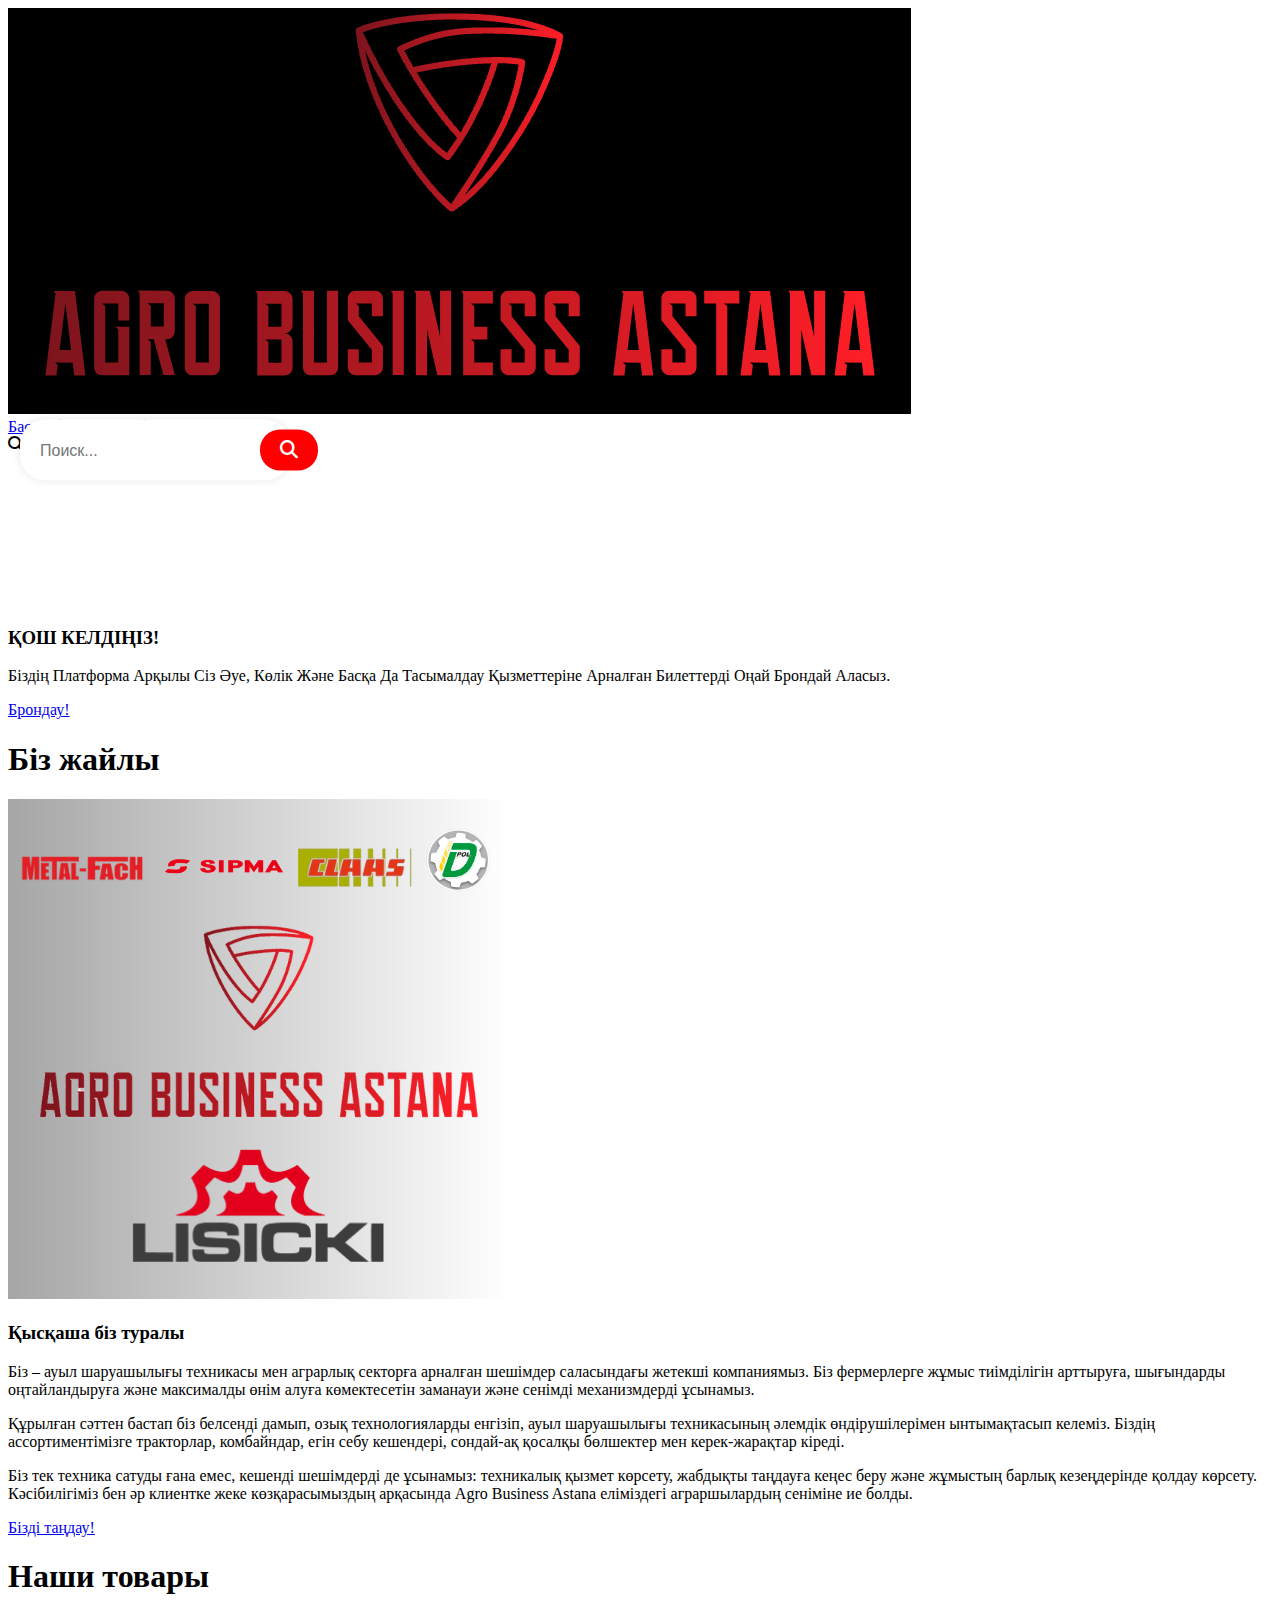
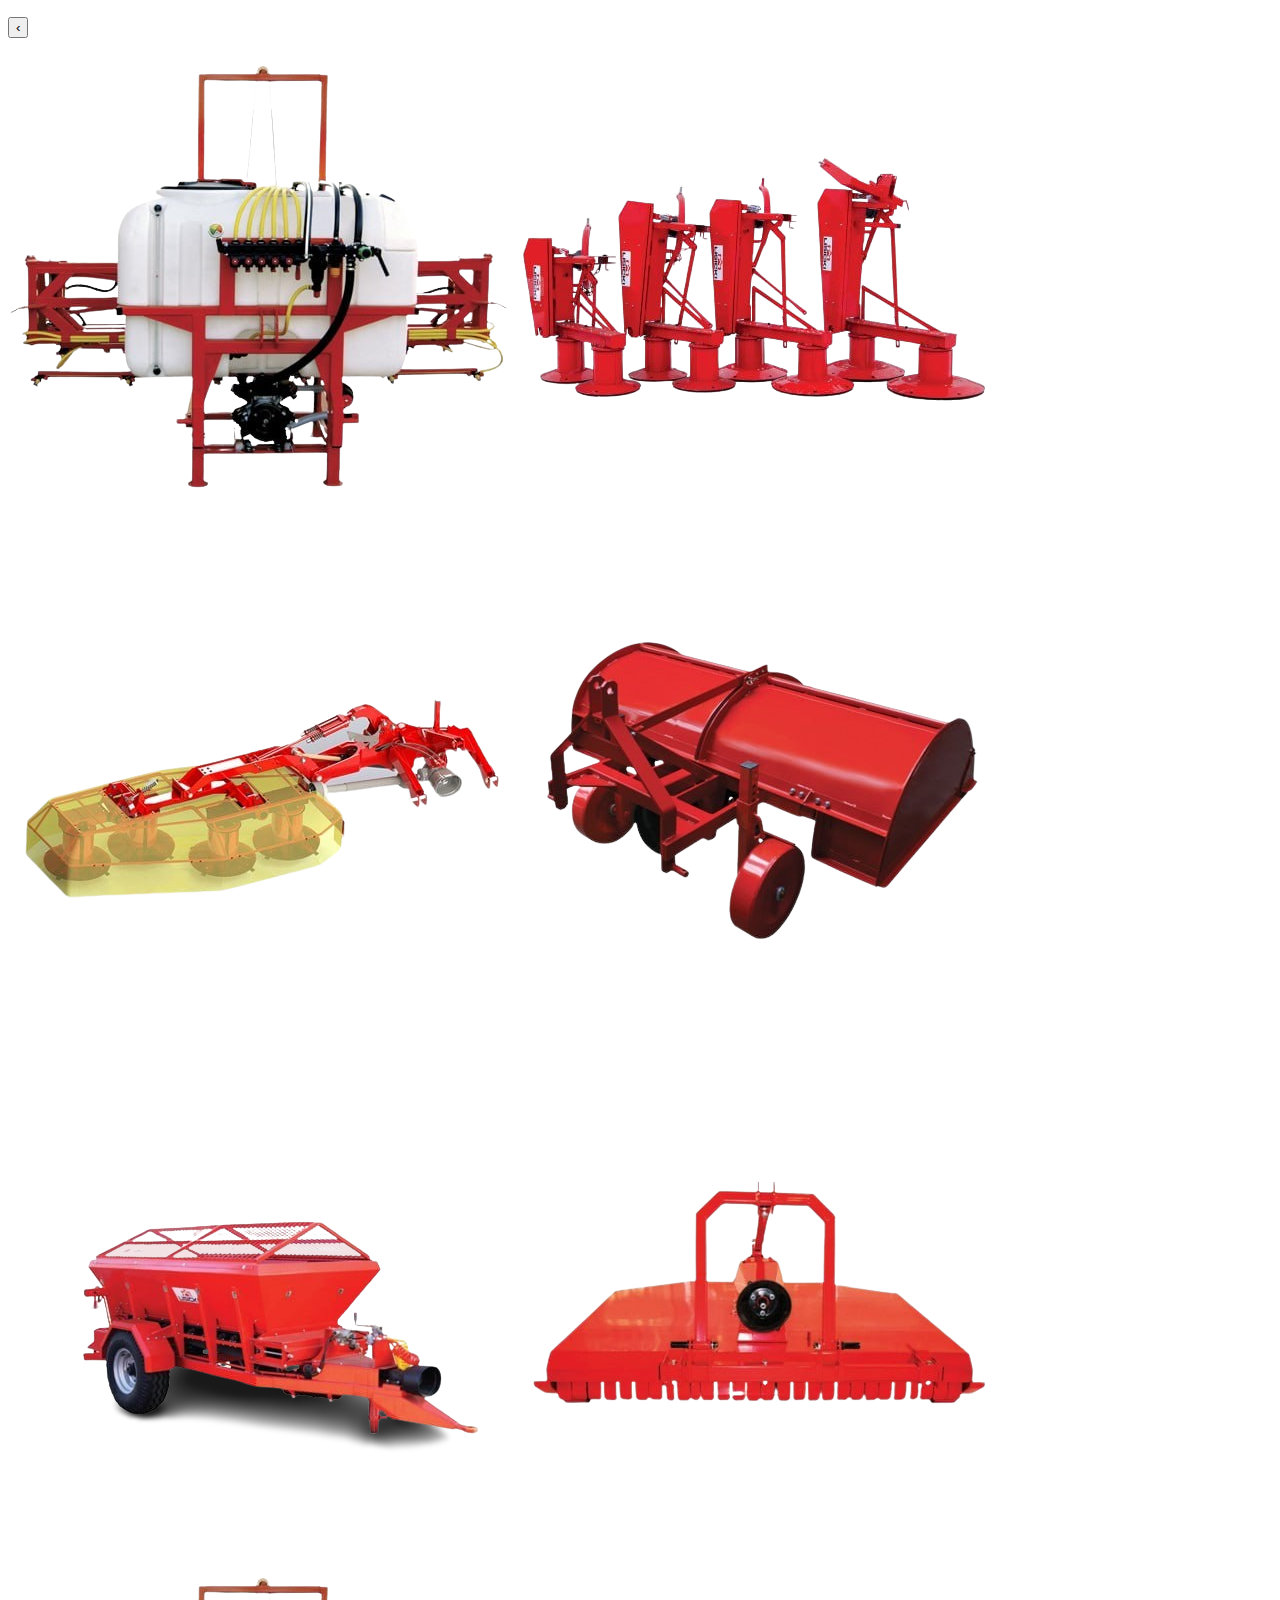
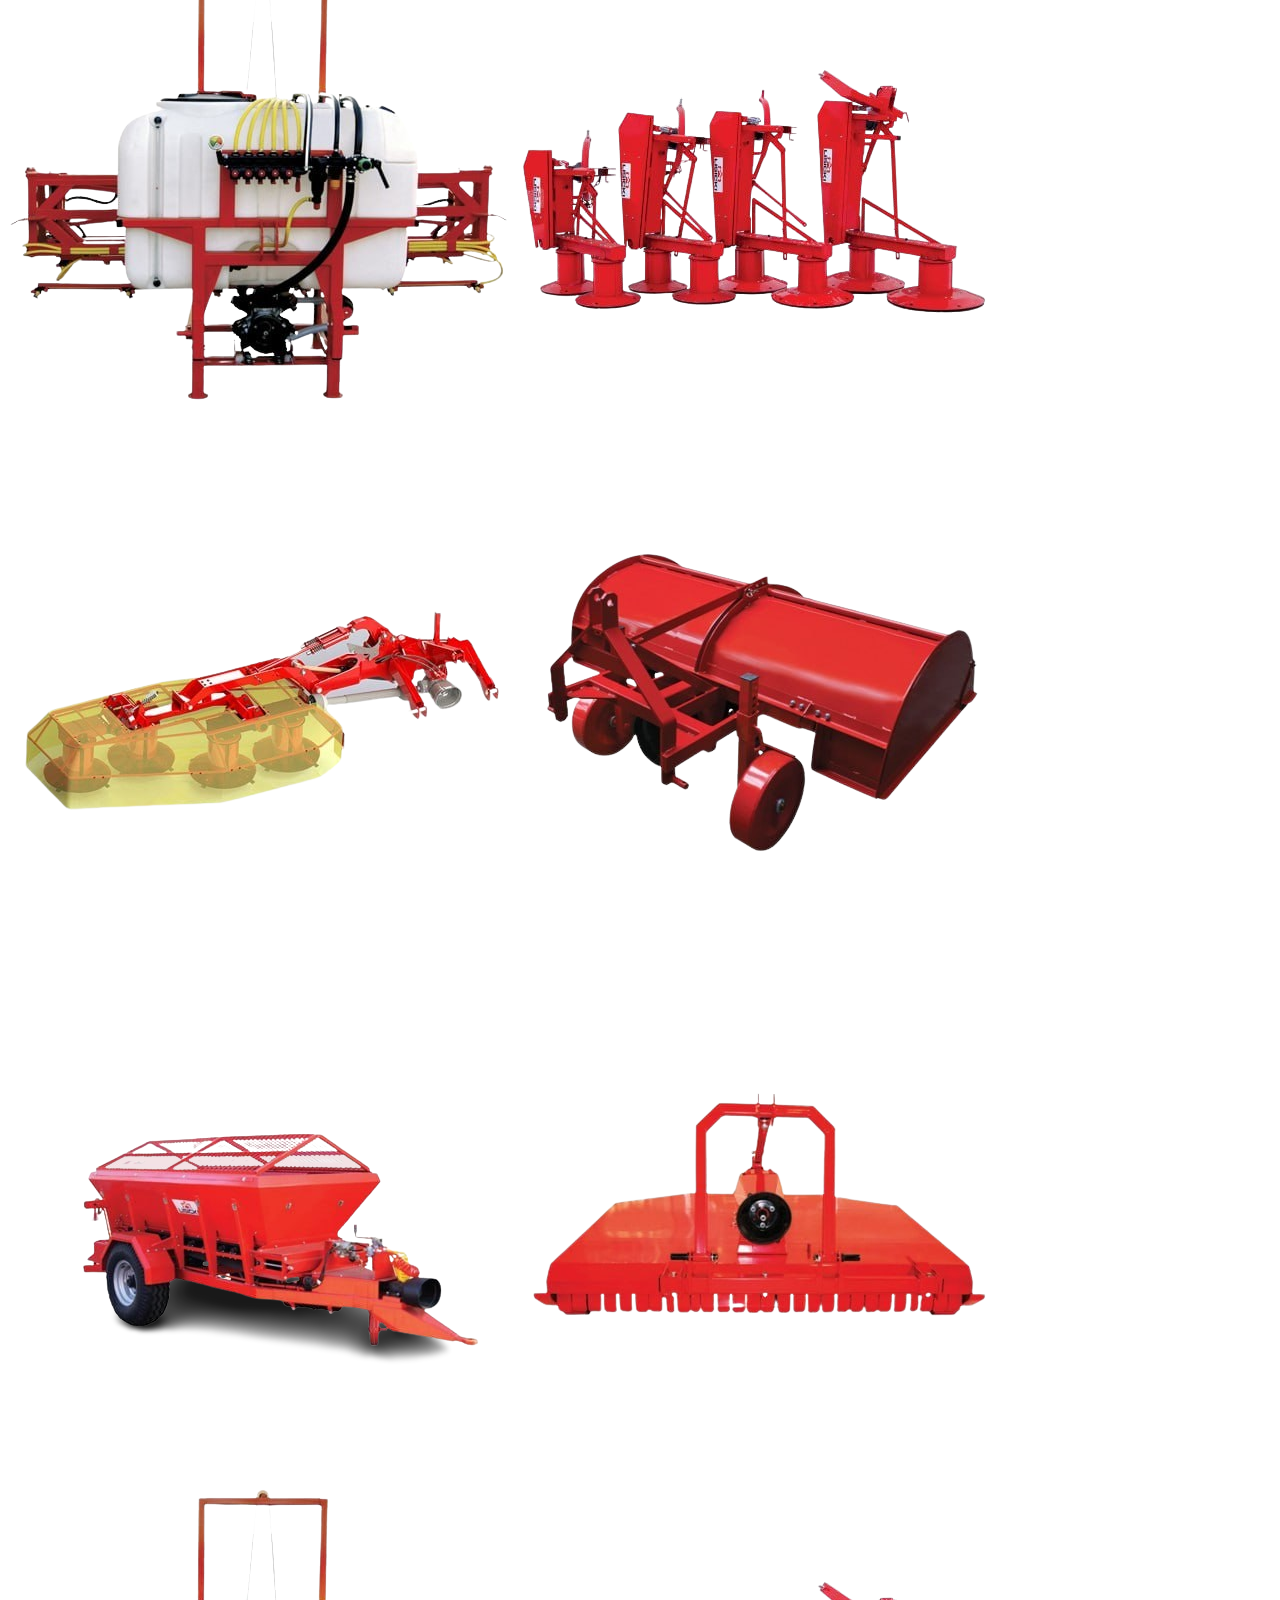
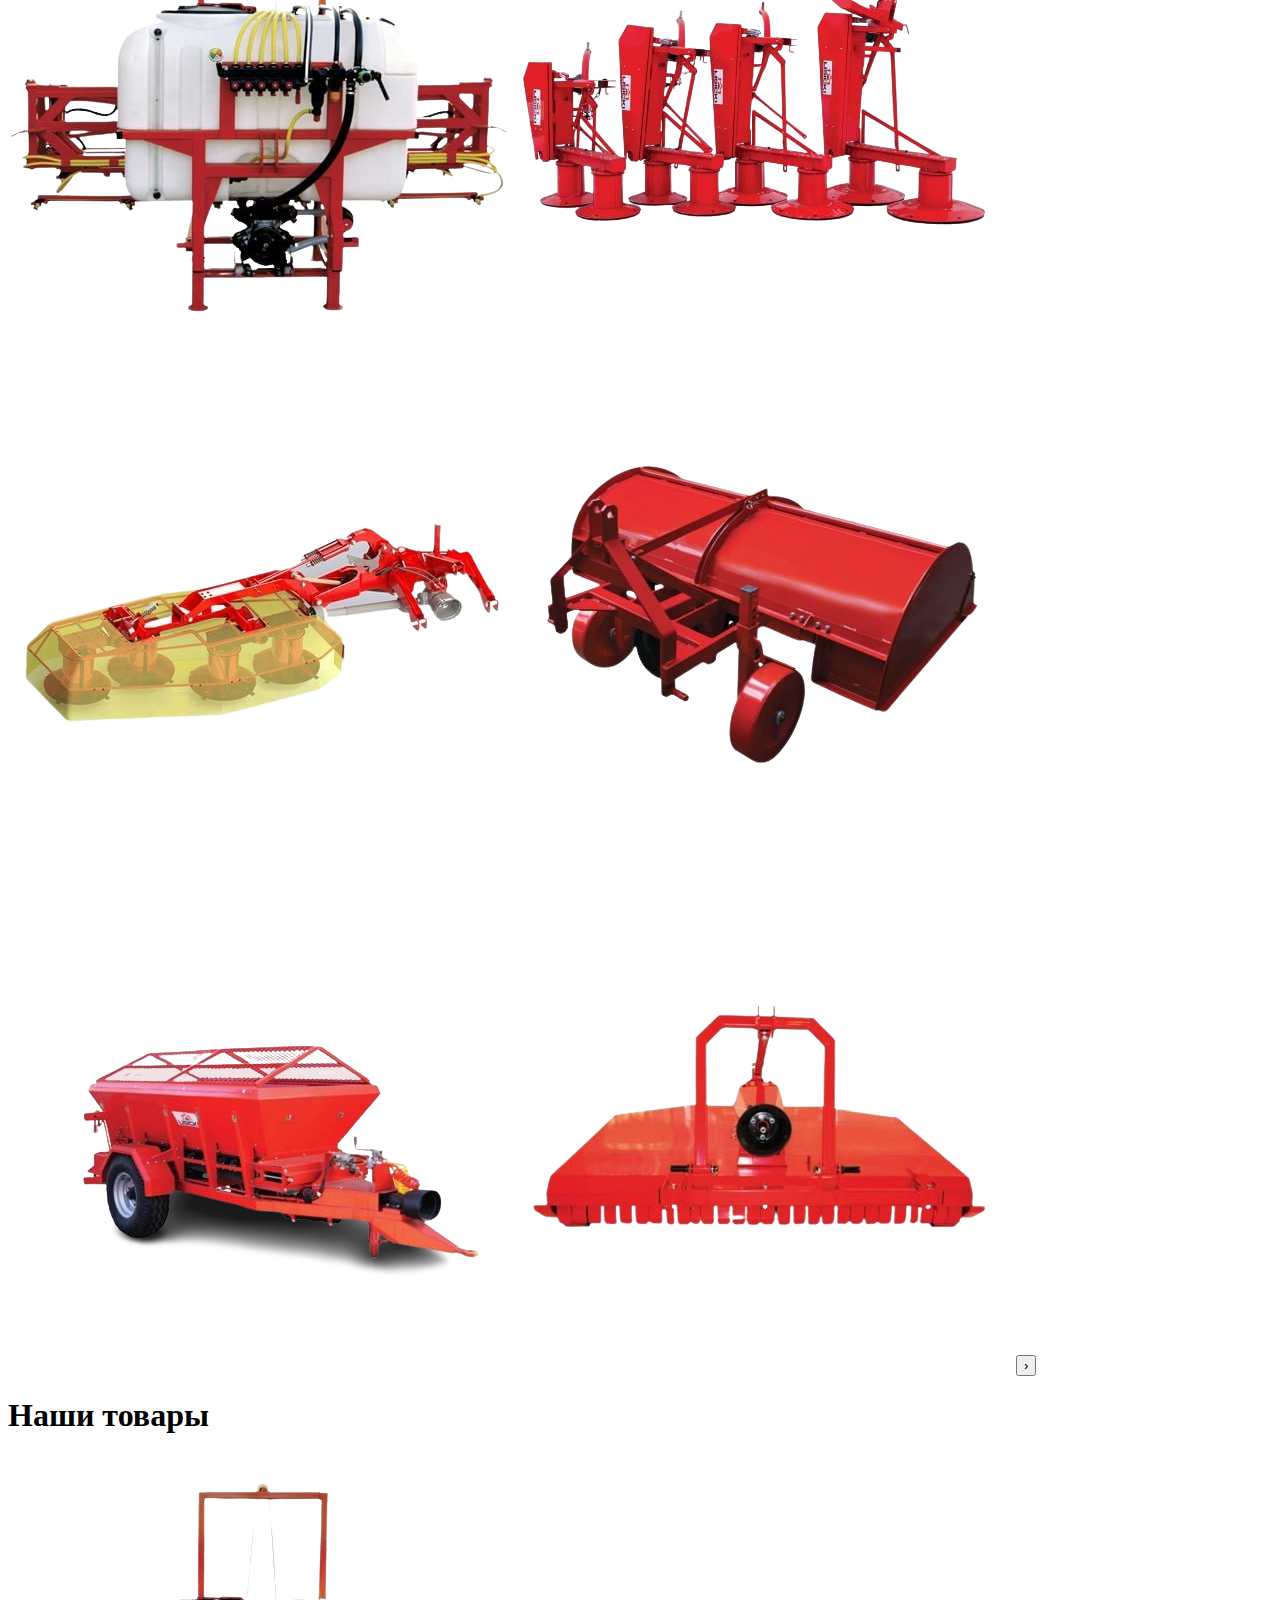
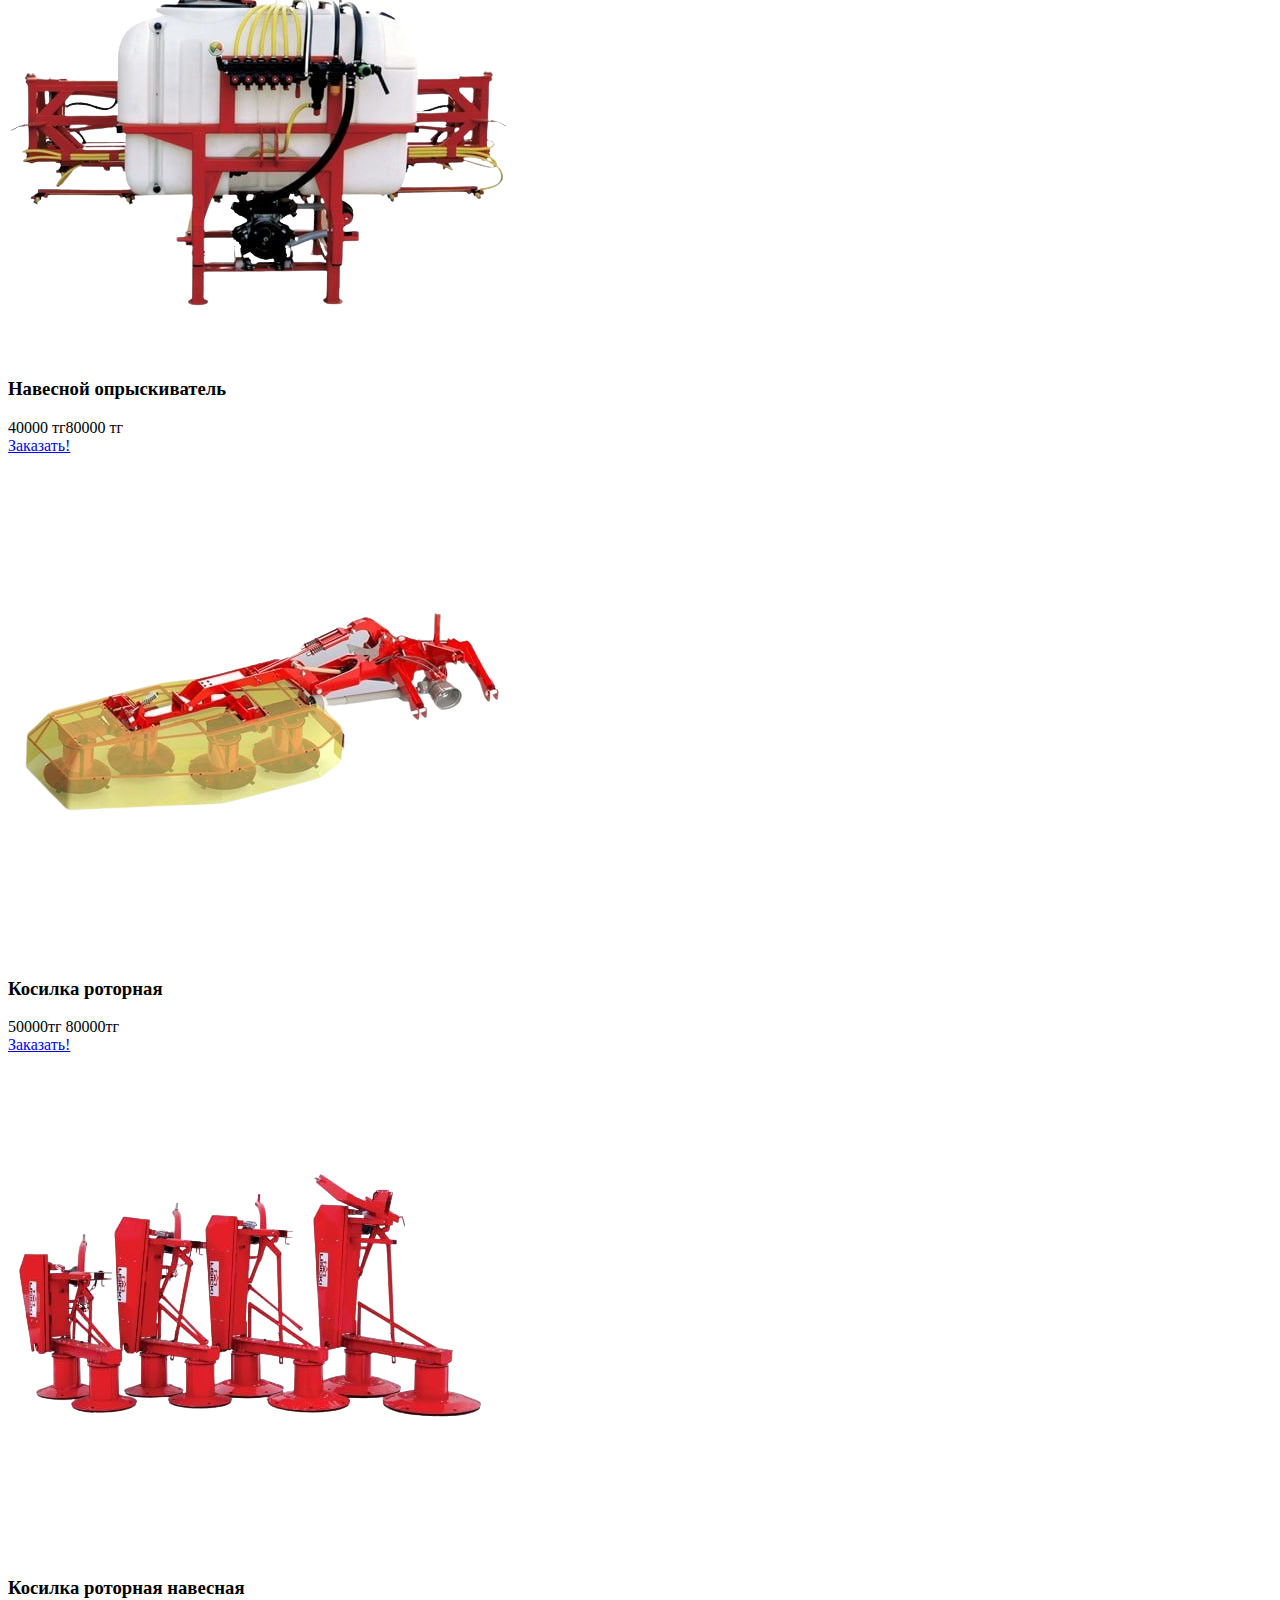
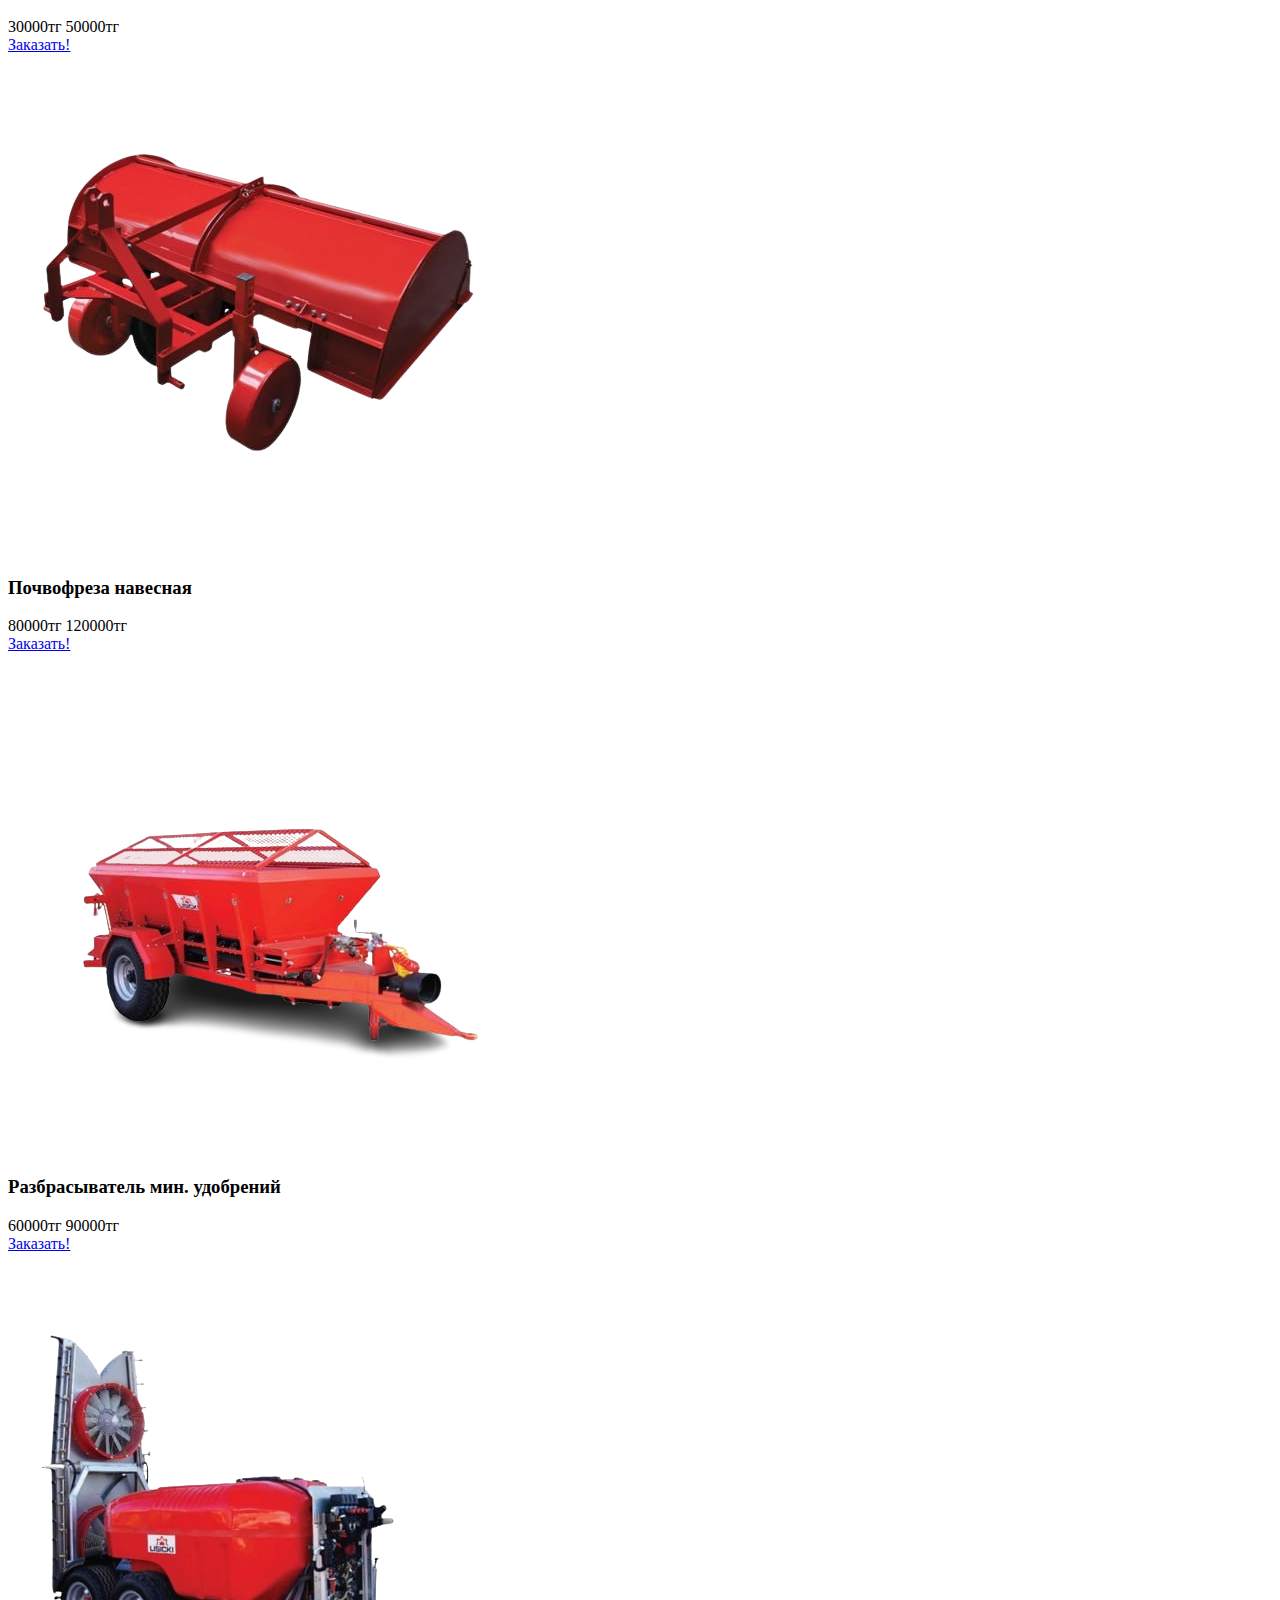
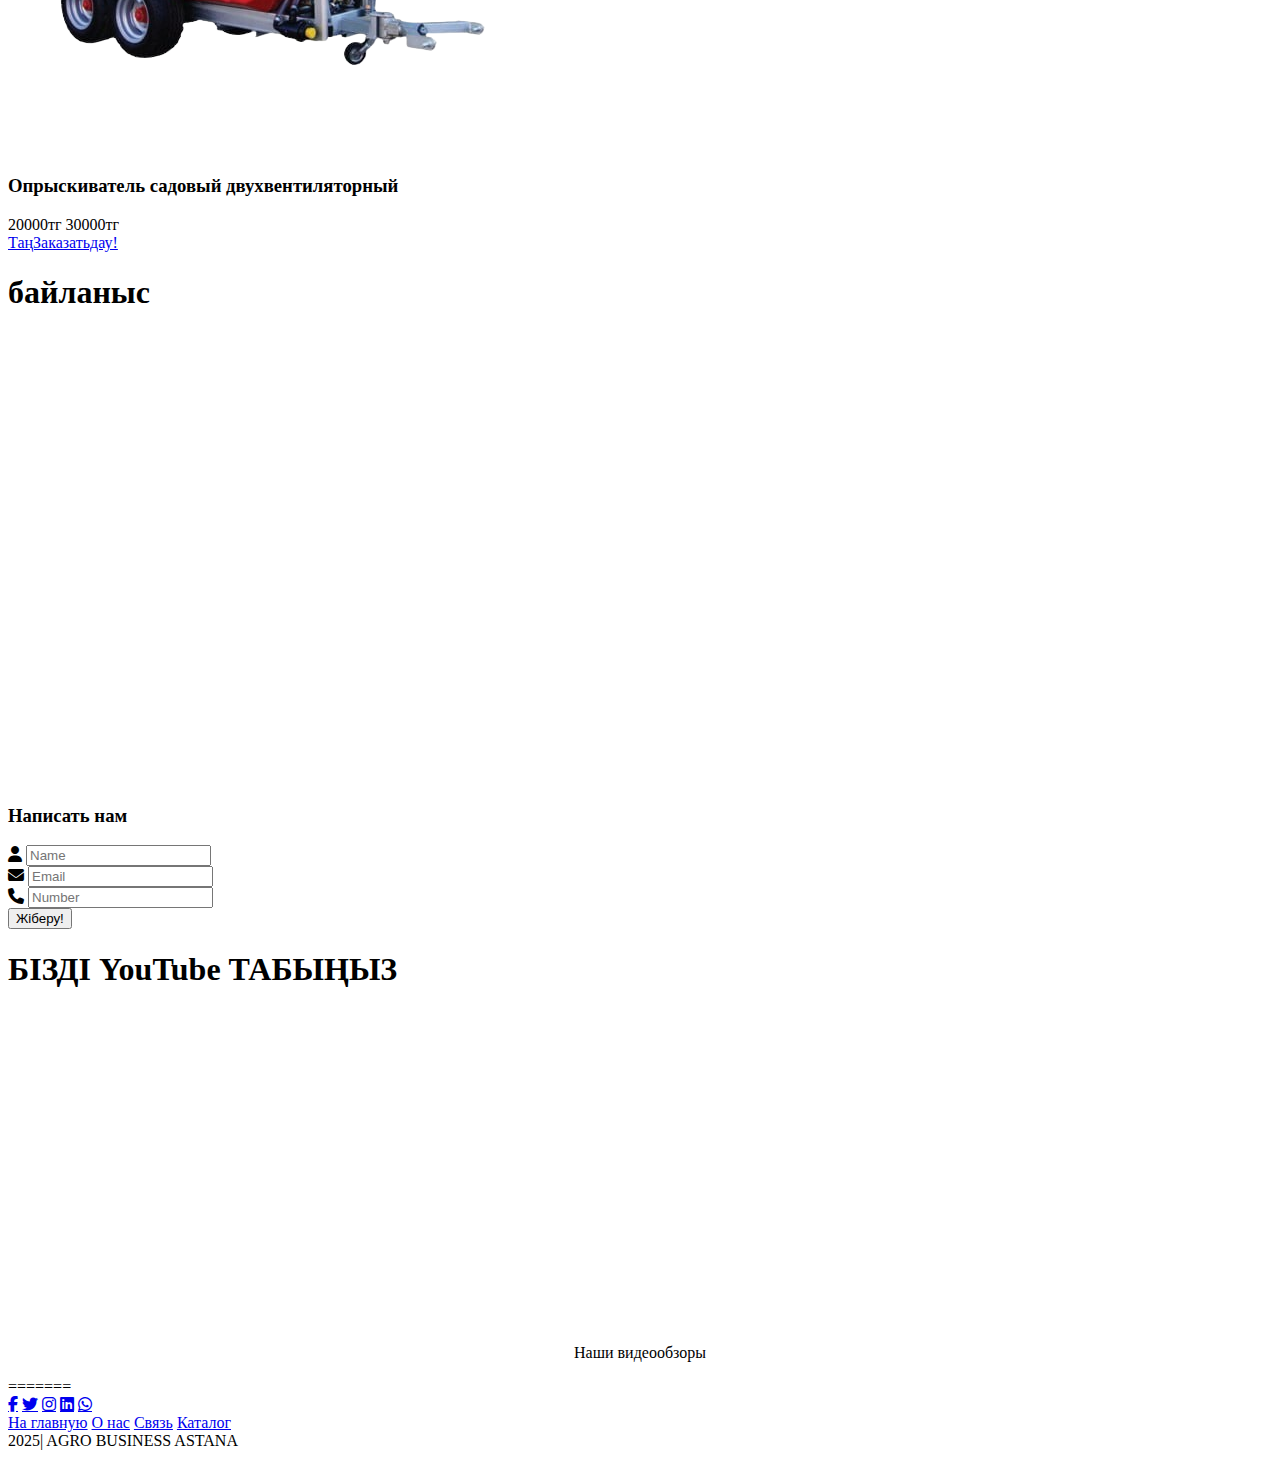
==== idea (1)/templates/index.html @ 7c99cfa1 "красвота" ====
<!DOCTYPE html>
<html lang="en">
<head>
    <meta charset="UTF-8">
    <meta name="viewport" content="width=device-width, initial-scale=1.0">
    <title>Agro Business Astana </title>
    <link rel="stylesheet" href="https://cdnjs.cloudflare.com/ajax/libs/font-awesome/6.4.2/css/all.min.css">
    <link rel="stylesheet" href="style.css">

</head>
<script>
    let navbar=document.querySelector('.navbar');

document.querySelector('#menu-btn').onclick=()=>{
    navbar.classList.toggle('active');
    searchForm.classList.remove('active');
    cartItem.classList.remove('active');
}

let searchForm =document.querySelector('.search-form');

document.querySelector('#search-btn').onclick=()=>{
    searchForm.classList.toggle('active');-
    navbar.classList.remove('active');
    cartItem.classList.remove('active');
}

let cartItem =document.querySelector('.cart-items-container');

document.querySelector('#cart-btn').onclick=()=>{
    cartItem.classList.toggle('active');
    navbar.classList.remove('active');
    searchForm.classList.remove('active');
}


window.onscroll = () =>{
    navbar.classList.remove('active');
    searchForm.classList.remove('active');
    cartItem.classList.remove('active');
}


const prevBtn = document.querySelector('.prev-btn');
const nextBtn = document.querySelector('.next-btn');
const galleryWrapper = document.querySelector('.gallery-wrapper');

// Для кнопки "предыдущий"
prevBtn.addEventListener('click', () => {
    galleryWrapper.scrollBy({
        left: -250,  // Уменьшаем на 250px (ширина одного элемента)
        behavior: 'smooth',
    });
});

// Для кнопки "следующий"
nextBtn.addEventListener('click', () => {
    galleryWrapper.scrollBy({
        left: 250,  // Увеличиваем на 250px (ширина одного элемента)
        behavior: 'smooth',
    });
});
</script>
<body>

<!-- header ashyldy -->
<header class="header">
    <a href="#" class="logo">
    <a href="index.html" class="logo">
        <img src="/idea (1)/templates/Online-Ticketing-System-main/img/LOGOABA.png" alt="Logo">


    </a>

    <nav class="navbar">
        <a href="/">Басты бет</a>
        <a href="catalog.html">Каталог</a>
        <a href="/contact">байланыс</a>
        <a href="/form">Профиль</a>
    </nav>

    <div class="icons">
        <div class="fas fa-search" id="search-btn"></div>
        <div class="fas fa-shopping-cart" id="cart-btn"></div>
        <div class="fas fa-bars" id="menu-btn"></div>
    </div>

    <div class="search-form">
        <input type="text" placeholder="Поиск...">
        <button><i class="fas fa-search"></i></button>
    </div>

</header>

<!-- header zhabyldy -->

<!-- negizgi bet ashyldy -->
<section class="home" id="home">
    <video autoplay muted loop id="bg-video">
        <source src="/idea (1)/templates/Online-Ticketing-System-main/img/fermer1337.mp4" type="video/mp4">
        Сіздің браузеріңіз бейнені қолдамайды.
    </video>
    <div class="content">
        <h3>ҚОШ КЕЛДІҢІЗ!</h3>
        <p>
            Біздің Платформа Арқылы Сіз Әуе, Көлік Және Басқа Да Тасымалдау Қызметтеріне Арналған Билеттерді Оңай Брондай Аласыз.
        </p>
        <a href="catalog.html" class="btn">Брондау!</a>
    </div>
</section>


<!-- negizgi bet zhabyldy-->
<!-- about ashyldy -->
<section class="about" id="about">
    <h1 class="heading"> <span>Біз </span> жайлы</h1>
    <div class="row">
        <div class="image">
            <img src="/idea (1)/templates/Online-Ticketing-System-main/img/pronas.png" alt="Біз жайлы" class="circle">
        </div>

        <div class="content">
            <h3>Қысқаша біз туралы</h3>
            <p>
                Біз – ауыл шаруашылығы техникасы мен аграрлық секторға арналған шешімдер саласындағы жетекші компаниямыз.
                Біз фермерлерге жұмыс тиімділігін арттыруға, шығындарды оңтайландыруға және максималды өнім алуға көмектесетін
                заманауи және сенімді механизмдерді ұсынамыз.
            </p>
            <p>
                Құрылған сәттен бастап біз белсенді дамып, озық технологияларды енгізіп, ауыл шаруашылығы техникасының әлемдік өндірушілерімен 
                ынтымақтасып келеміз. Біздің ассортиментімізге тракторлар, комбайндар, егін себу кешендері, сондай-ақ 
                қосалқы бөлшектер мен керек-жарақтар кіреді.
            </p>
            <p>
                Біз тек техника сатуды ғана емес, кешенді шешімдерді де ұсынамыз: техникалық қызмет көрсету, жабдықты таңдауға 
                кеңес беру және жұмыстың барлық кезеңдерінде қолдау көрсету. Кәсібилігіміз бен әр клиентке жеке көзқарасымыздың арқасында 
                Agro Business Astana еліміздегі аграршылардың сеніміне ие болды.
            </p>
            <a href="/buytick" class="btn">Бізді таңдау!</a>
        </div>
    </div>
</section>

<!-- about zhabyldy -->

<!-- menu ashyldy -->
<section class="gallery" id="gallery">
    <h1 class="heading"> Наши <span> товары</span></h1>

    <div class="gallery-container">
        <button class="prev-btn">‹</button> <!-- Кнопка влево -->

        <div class="gallery-wrapper">
            <a href="page1.html"><img src="/idea (1)/templates/Online-Ticketing-System-main/img/опрыскиватель-removebg-preview.png" alt="Товар 1"></a>
            <a href="page2.html"><img src="/idea (1)/templates/Online-Ticketing-System-main/img/Косилка-роторная-навесная-removebg-preview.png" alt="Товар 2"></a>
            <a href="page3.html"><img src="/idea (1)/templates/Online-Ticketing-System-main/img/КосилкароторнаяZ-178-HYD-4-removebg-preview.png" alt="Товар 3"></a>
            <a href="page4.html"><img src="/idea (1)/templates/Online-Ticketing-System-main/img/Почвофреза-навесная-removebg-preview.png" alt="Товар 4"></a>
            <a href="page5.html"><img src="/idea (1)/templates/Online-Ticketing-System-main/img/Разбрасыватель-мин-удобрений-removebg-preview.png" alt="Товар 5"></a>
            <a href="page6.html"><img src="/idea (1)/templates/Online-Ticketing-System-main/img/Садовая-косилка-removebg-preview.png" alt="Товар 6"></a>
            <a href="page1.html"><img src="/idea (1)/templates/Online-Ticketing-System-main/img/опрыскиватель-removebg-preview.png" alt="Товар 1"></a>
            <a href="page2.html"><img src="/idea (1)/templates/Online-Ticketing-System-main/img/Косилка-роторная-навесная-removebg-preview.png" alt="Товар 2"></a>
            <a href="page3.html"><img src="/idea (1)/templates/Online-Ticketing-System-main/img/КосилкароторнаяZ-178-HYD-4-removebg-preview.png" alt="Товар 3"></a>
            <a href="page4.html"><img src="/idea (1)/templates/Online-Ticketing-System-main/img/Почвофреза-навесная-removebg-preview.png" alt="Товар 4"></a>
            <a href="page5.html"><img src="/idea (1)/templates/Online-Ticketing-System-main/img/Разбрасыватель-мин-удобрений-removebg-preview.png" alt="Товар 5"></a>
            <a href="page6.html"><img src="/idea (1)/templates/Online-Ticketing-System-main/img/Садовая-косилка-removebg-preview.png" alt="Товар 6"></a>
            <a href="page1.html"><img src="/idea (1)/templates/Online-Ticketing-System-main/img/опрыскиватель-removebg-preview.png" alt="Товар 1"></a>
            <a href="page2.html"><img src="/idea (1)/templates/Online-Ticketing-System-main/img/Косилка-роторная-навесная-removebg-preview.png" alt="Товар 2"></a>
            <a href="page3.html"><img src="/idea (1)/templates/Online-Ticketing-System-main/img/КосилкароторнаяZ-178-HYD-4-removebg-preview.png" alt="Товар 3"></a>
            <a href="page4.html"><img src="/idea (1)/templates/Online-Ticketing-System-main/img/Почвофреза-навесная-removebg-preview.png" alt="Товар 4"></a>
            <a href="page5.html"><img src="/idea (1)/templates/Online-Ticketing-System-main/img/Разбрасыватель-мин-удобрений-removebg-preview.png" alt="Товар 5"></a>
            <a href="page6.html"><img src="/idea (1)/templates/Online-Ticketing-System-main/img/Садовая-косилка-removebg-preview.png" alt="Товар 6"></a>


        <button class="next-btn">›</button> <!-- Кнопка вправо -->
    </div>
</section>

<!-- menu zhabyldy -->

<!-- products ashyldy -->
 <section class="products" id="products">


    </div>

 </section>
<!-- products zhabyldy -->

<!-- review ashyldy -->
<section class="menu" id="menu">
    <h1 class="heading">Наши <span> товары </span></h1>

    <div class="box-container">

        <div class="box">
            <img src="/idea (1)/templates/Online-Ticketing-System-main/img/опрыскиватель-removebg-preview.png" alt="">
            <h3>Навесной опрыскиватель</h3>
            <div class="price">40000 тг<span>80000 тг</span></div>
            <a href="#" class="btn">Заказать!</a>
        </div>

        <div class="box">
            <img src="/idea (1)/templates/Online-Ticketing-System-main/img/КосилкароторнаяZ-178-HYD-4-removebg-preview.png" alt="">
            <h3>Косилка роторная</h3>
            <div class="price">50000тг <span> 80000тг</span></div>
            <a href="#" class="btn">Заказать!</a>
        </div>

        <div class="box">
            <img src="/idea (1)/templates/Online-Ticketing-System-main/img/Косилка-роторная-навесная-removebg-preview.png" alt="">
            <h3>Косилка роторная навесная</h3>
            <div class="price">30000тг <span> 50000тг</span></div>
            <a href="#" class="btn">Заказать!</a>
        </div>

        <div class="box">
            <img src="/idea (1)/templates/Online-Ticketing-System-main/img/Почвофреза-навесная-removebg-preview.png" alt="">
            <h3>Почвофреза навесная</h3>
            <div class="price">80000тг <span> 120000тг</span></div>
            <a href="#" class="btn">Заказать!</a>
        </div>

        <div class="box">
            <img src="/idea (1)/templates/Online-Ticketing-System-main/img/Разбрасыватель-мин-удобрений-removebg-preview.png" alt="">
            <h3>Разбрасыватель мин. удобрений</h3>
            <div class="price">60000тг<span> 90000тг</span></div>
            <a href="#" class="btn">Заказать!</a>
        </div>

        <div class="box">
            <img src="/idea (1)/templates/Online-Ticketing-System-main/img/Опрыскиватель-садовый-двухвентиляторный-removebg-preview.png" alt="">
            <h3>Опрыскиватель садовый двухвентиляторный</h3>
            <div class="price">20000тг <span> 30000тг</span></div>
            <a href="#" class="btn">ТаңЗаказатьдау!</a>
        </div>

    </div>
</section> 




<!-- review zhabyldy -->

<!-- contact ashyldy -->
<section class="contact" id="contact">

    <h1 class="heading"><span>байла</span>ныс </h1>
    
    <div class="row">

        <iframe src="https://www.google.com/maps/embed?pb=!1m18!1m12!1m3!1d80029.2356436822!2d71.20480729726557!3d51.18381510000001!2m3!1f0!2f0!3f0!3m2!1i1024!2i768!4f13.1!3m3!1m2!1s0x4245871991164b69%3A0xe4b2dd43a473b958!2sAkjol-%20inc!5e0!3m2!1sru!2skz!4v1703427411171!5m2!1sru!2skz" width="600" height="450" style="border:0;" allowfullscreen="" loading="lazy" referrerpolicy="no-referrer-when-downgrade"></iframe>

        <form action="">
            <h3>Написать нам</h3>
            <div class="inputBox">
                <span class="fas fa-user"></span>
                <input type="text" placeholder="Name">
            </div>

            <div class="inputBox">
                <span class="fas fa-envelope"></span>
                <input type="email" placeholder="Email">
            </div>

            <div class="inputBox">
                <span class="fas fa-phone"></span>
                <input type="number" placeholder="Number">
            </div>
            <input type="submit" value="Жіберу!" class="btn">
        </form>
    </div>

</section>
<!-- contact zhabyldy -->


<!-- blog ashyldy -->
<section class="youtube-video" id="youtube-video">
    <h1 class="heading">БІЗДІ <span> YouTube</span> ТАБЫҢЫЗ</h1>
    
    <div class="video-container">
        <!-- Видео 1 -->
        <div class="video-box">
            <iframe width="560" height="315" src="https://www.youtube.com/embed/zrf48U_ZELM?si=10gxgidWa2WuaomV" 
                title="YouTube video player" frameborder="0" allowfullscreen>
            </iframe>
            <p class="video-description"></p>
        </div>

        <!-- Видео 2 -->
        <div class="video-box">
            <iframe width="560" height="315" src="https://www.youtube.com/embed/uDg2L1anGNQ?si=uVF4tzIqeB5KE91-" 
                title="YouTube video player" frameborder="0" allowfullscreen>
            </iframe>
            <p class="video-description">Наши видеообзоры</p>
        </div>

        <!-- Видео 3 -->
        <div class="video-box">
            <iframe width="560" height="315" src="https://www.youtube.com/embed/2CXaO5FbV0o?si=gzzVy3Y7hlCUXuDw" 
                title="YouTube video player" frameborder="0" allowfullscreen>
            </iframe>
            <p class="video-description"></p>
        </div>
    </div>
</section>

=======


<style>

        /* Стили для поисковой строки */
    .search-form {
        position:absolute;
            left: 20px;
            top: 50%;
            transform: translateY(-50%);
            background-color: white;
            padding: 10px;
            border-radius: 25px;
            box-shadow: 0px 0px 10px rgba(0, 0, 0, 0.1);
            display: flex;
            align-items: center;
            justify-content: space-between;
            width: 250px;
    }

    .search-form input {
        border: none;
        outline: none;
        font-size: 16px;
        padding: 10px;
        width: 200px;
        border-radius: 20px;
        margin-right: 10px;
    }

    .search-form button {
        background-color: red;
        border: none;
        color: white;
        font-size: 18px;
        border-radius: 20px;
        padding: 10px 20px;
        cursor: pointer;
    }

    .search-form button:hover {
        background-color:red;
    }

    /* Показывать форму поиска при активации */
    .search-form.active {
        display: flex;
    }


    .video-container {
        display: flex;
        flex-wrap: wrap;
        justify-content: center;
        gap: 20px;
    }

    .video-box {
        width: 30%; /* Делаем 3 видео в ряд */
        min-width: 300px; /* Минимальный размер */
        text-align: center;
    }

    .video-wrapper {
        position: relative;
        width: 100%;
        padding-bottom: 56.25%; /* Соотношение 16:9 */
        height: 0;
    }

    .video-wrapper iframe {
        position: absolute;
        width: 100%;
        height: 100%;
        top: 0;
        left: 0;
    }

    /* Адаптация для мобильных */
    @media (max-width: 768px) {
        .video-box {
            width: 100%; /* На мобильных 1 видео в ряд */
        }
    }


    

</style>



<!-- blog zhabyldy -->

<!-- footer ashyldy  -->
<section class="footer">
    <div class="share">
        <a href="#" class="fab fa-facebook-f"></a>
        <a href="#" class="fab fa-twitter"></a>
        <a href="#" class="fab fa-instagram"></a>
        <a href="#" class="fab fa-linkedin"></a>
        <a href="#" class="fab fa-whatsapp"></a>
    </div>
    <div class="links">
        <a href="/home">На главную</a>
        <a href="/buytick">О нас</a>
        <a href="/contact">Связь</a>
        <a href="/form">Каталог</a>
    </div>

    <div class="credit">2025| AGRO BUSINESS ASTANA </div>

</section>
<!-- footer zhabyldy  -->

<script src="script.js"></script>

</body>
</html>
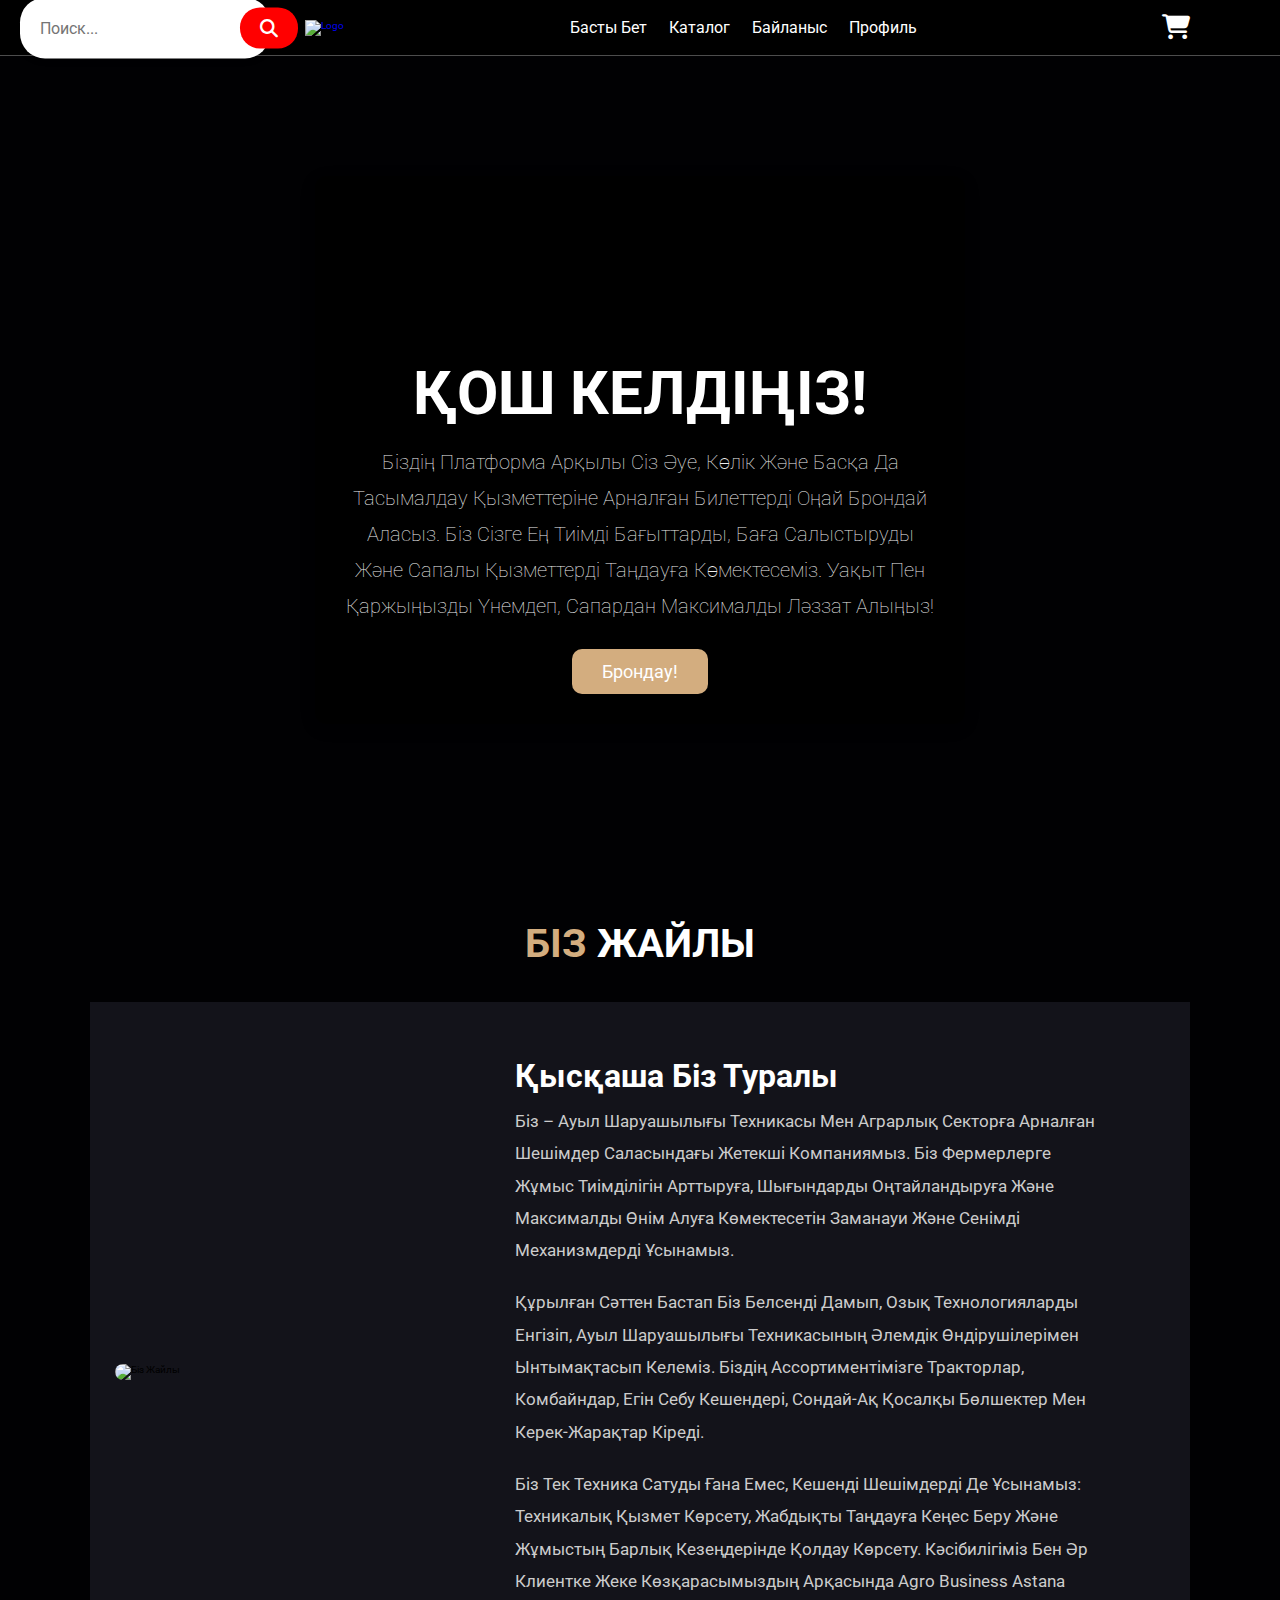
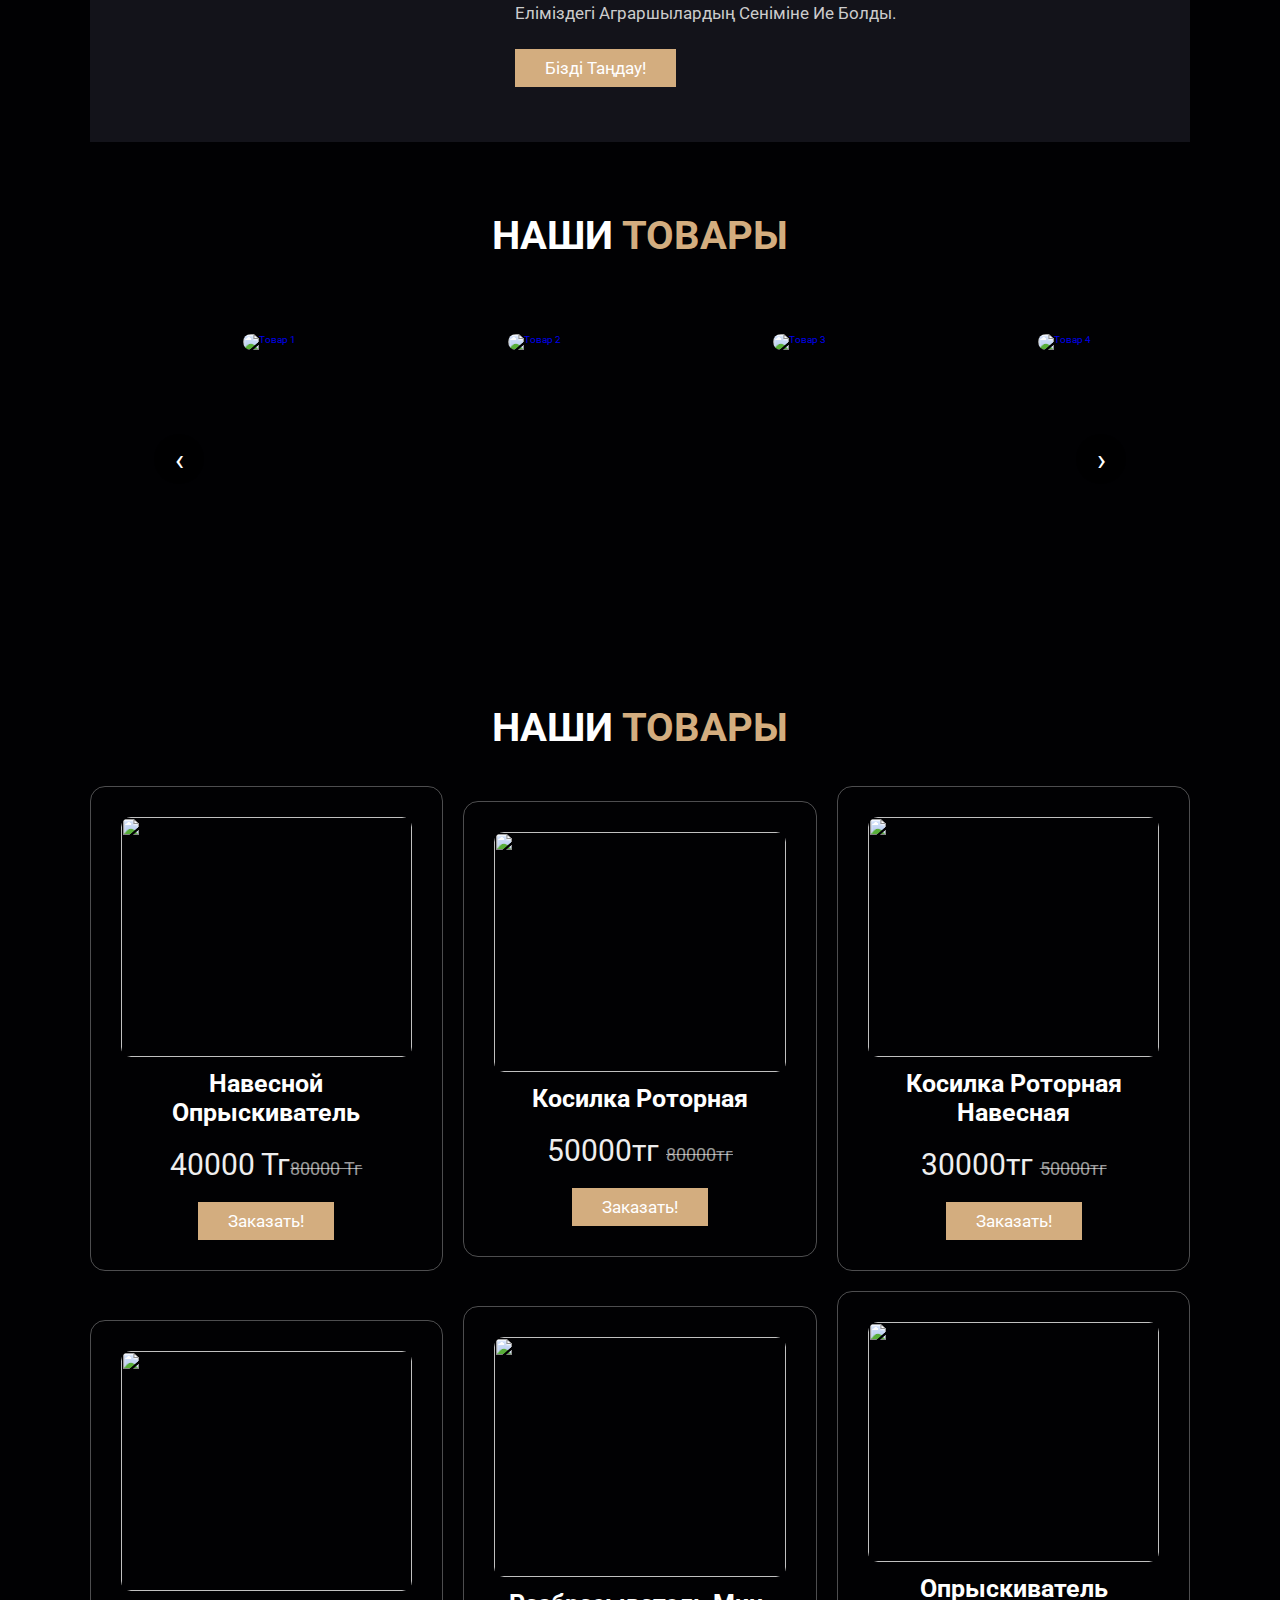
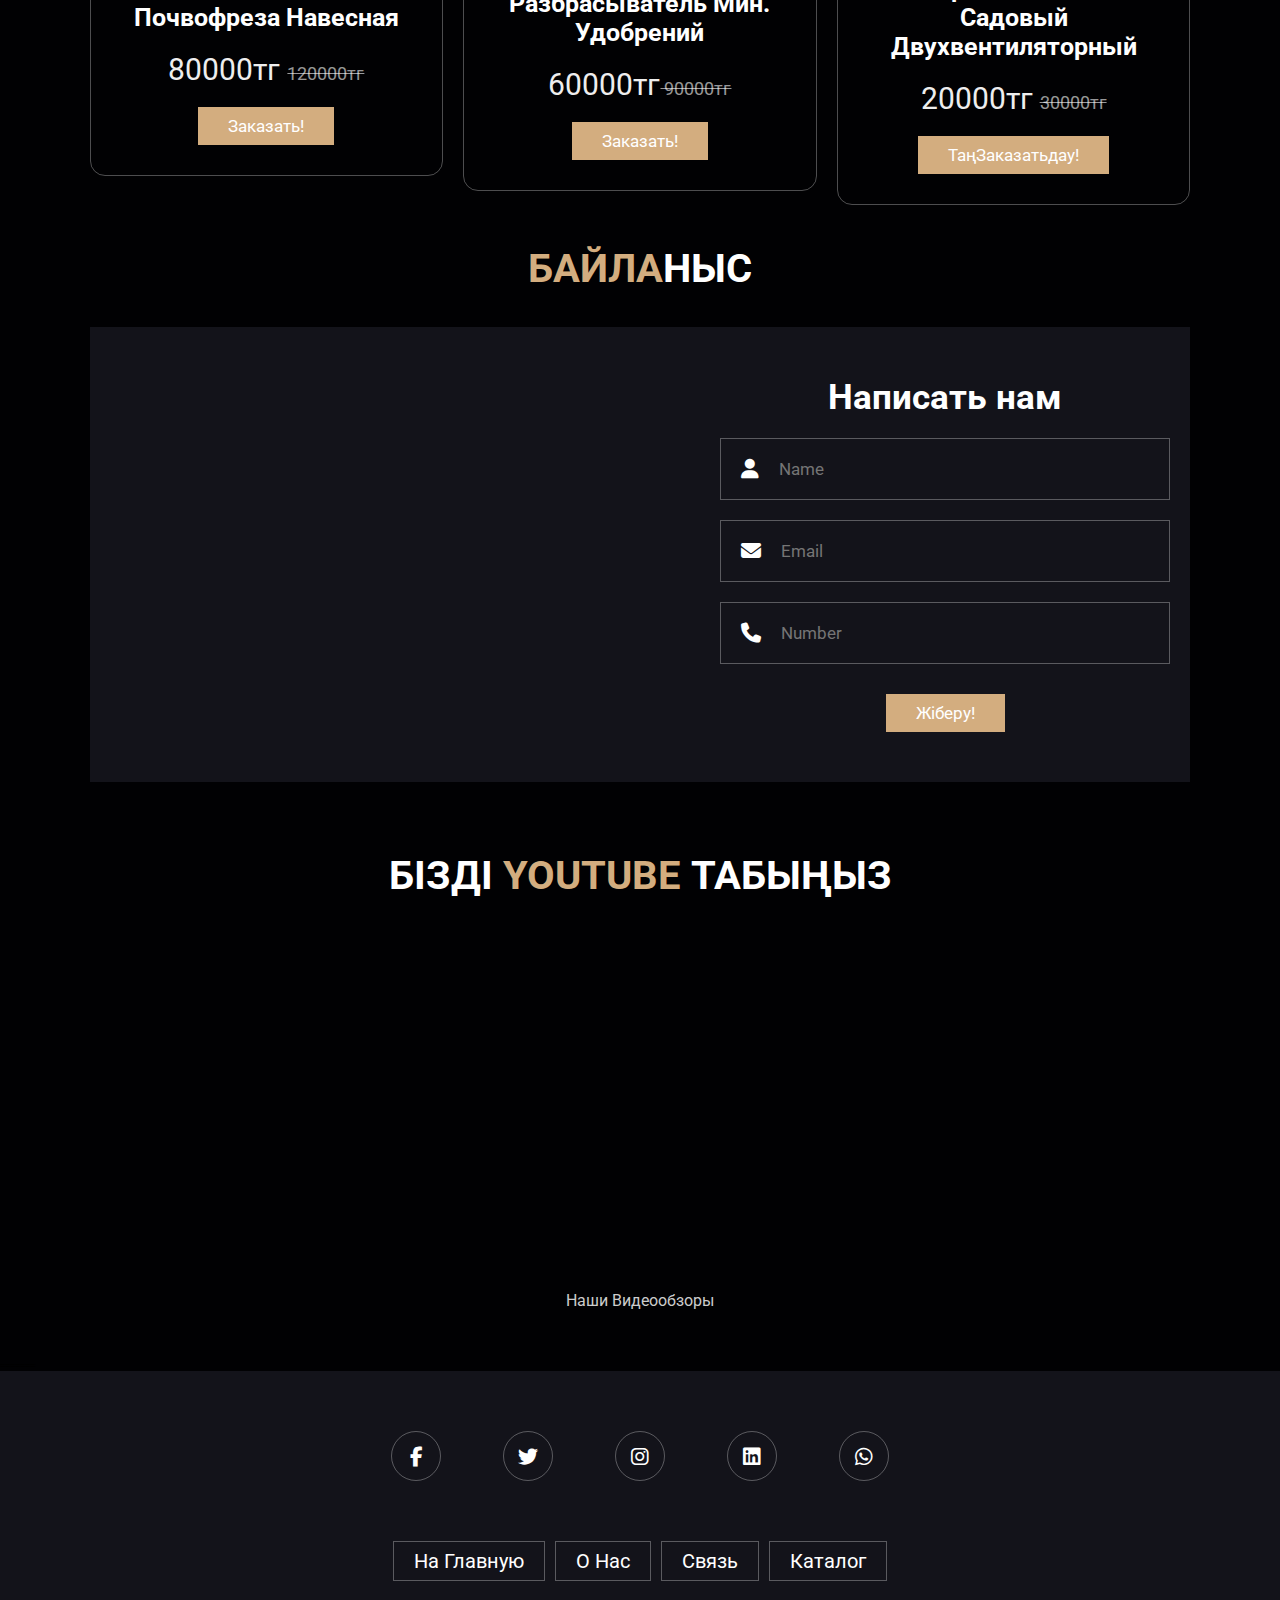
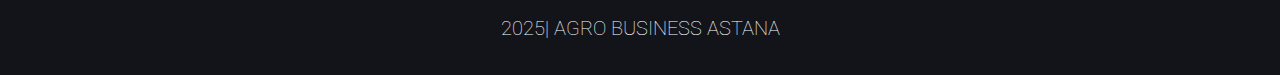
==== commit cdd686ab: "salam" ====
--- a/idea (1)/templates/index.html
+++ b/idea (1)/templates/index.html
@@ -67,9 +67,7 @@
 <header class="header">
     <a href="#" class="logo">
     <a href="index.html" class="logo">
-        <img src="/idea (1)/templates/Online-Ticketing-System-main/img/LOGOABA.png" alt="Logo">
-
-
+        <img src="LOGOABA.png" alt="Logo">
     </a>
 
     <nav class="navbar">
@@ -80,7 +78,6 @@
     </nav>
 
     <div class="icons">
-        <div class="fas fa-search" id="search-btn"></div>
         <div class="fas fa-shopping-cart" id="cart-btn"></div>
         <div class="fas fa-bars" id="menu-btn"></div>
     </div>
@@ -97,18 +94,21 @@
 <!-- negizgi bet ashyldy -->
 <section class="home" id="home">
     <video autoplay muted loop id="bg-video">
-        <source src="/idea (1)/templates/Online-Ticketing-System-main/img/fermer1337.mp4" type="video/mp4">
+        <source src="fon2.mp4" type="video/mp4">
         Сіздің браузеріңіз бейнені қолдамайды.
     </video>
+
     <div class="content">
-        <h3>ҚОШ КЕЛДІҢІЗ!</h3>
+        <video src="fermer1337.mp4" muted autoplay loop class="video"></video>
+        <h3>Қош келдіңіз!</h3>
         <p>
-            Біздің Платформа Арқылы Сіз Әуе, Көлік Және Басқа Да Тасымалдау Қызметтеріне Арналған Билеттерді Оңай Брондай Аласыз.
+            Біздің платформа арқылы сіз әуе, көлік және басқа да тасымалдау қызметтеріне арналған билеттерді оңай брондай аласыз. 
+            Біз сізге ең тиімді бағыттарды, баға салыстыруды және сапалы қызметтерді таңдауға көмектесеміз. 
+            Уақыт пен қаржыңызды үнемдеп, сапардан максималды ләззат алыңыз!
         </p>
         <a href="catalog.html" class="btn">Брондау!</a>
     </div>
 </section>
-
 
 <!-- negizgi bet zhabyldy-->
 <!-- about ashyldy -->
@@ -116,7 +116,7 @@
     <h1 class="heading"> <span>Біз </span> жайлы</h1>
     <div class="row">
         <div class="image">
-            <img src="/idea (1)/templates/Online-Ticketing-System-main/img/pronas.png" alt="Біз жайлы" class="circle">
+            <img src="pronas.png" alt="Біз жайлы" class="circle">
         </div>
 
         <div class="content">
@@ -151,25 +151,25 @@
         <button class="prev-btn">‹</button> <!-- Кнопка влево -->
 
         <div class="gallery-wrapper">
-            <a href="page1.html"><img src="/idea (1)/templates/Online-Ticketing-System-main/img/опрыскиватель-removebg-preview.png" alt="Товар 1"></a>
-            <a href="page2.html"><img src="/idea (1)/templates/Online-Ticketing-System-main/img/Косилка-роторная-навесная-removebg-preview.png" alt="Товар 2"></a>
-            <a href="page3.html"><img src="/idea (1)/templates/Online-Ticketing-System-main/img/КосилкароторнаяZ-178-HYD-4-removebg-preview.png" alt="Товар 3"></a>
-            <a href="page4.html"><img src="/idea (1)/templates/Online-Ticketing-System-main/img/Почвофреза-навесная-removebg-preview.png" alt="Товар 4"></a>
-            <a href="page5.html"><img src="/idea (1)/templates/Online-Ticketing-System-main/img/Разбрасыватель-мин-удобрений-removebg-preview.png" alt="Товар 5"></a>
-            <a href="page6.html"><img src="/idea (1)/templates/Online-Ticketing-System-main/img/Садовая-косилка-removebg-preview.png" alt="Товар 6"></a>
-            <a href="page1.html"><img src="/idea (1)/templates/Online-Ticketing-System-main/img/опрыскиватель-removebg-preview.png" alt="Товар 1"></a>
-            <a href="page2.html"><img src="/idea (1)/templates/Online-Ticketing-System-main/img/Косилка-роторная-навесная-removebg-preview.png" alt="Товар 2"></a>
-            <a href="page3.html"><img src="/idea (1)/templates/Online-Ticketing-System-main/img/КосилкароторнаяZ-178-HYD-4-removebg-preview.png" alt="Товар 3"></a>
-            <a href="page4.html"><img src="/idea (1)/templates/Online-Ticketing-System-main/img/Почвофреза-навесная-removebg-preview.png" alt="Товар 4"></a>
-            <a href="page5.html"><img src="/idea (1)/templates/Online-Ticketing-System-main/img/Разбрасыватель-мин-удобрений-removebg-preview.png" alt="Товар 5"></a>
-            <a href="page6.html"><img src="/idea (1)/templates/Online-Ticketing-System-main/img/Садовая-косилка-removebg-preview.png" alt="Товар 6"></a>
-            <a href="page1.html"><img src="/idea (1)/templates/Online-Ticketing-System-main/img/опрыскиватель-removebg-preview.png" alt="Товар 1"></a>
-            <a href="page2.html"><img src="/idea (1)/templates/Online-Ticketing-System-main/img/Косилка-роторная-навесная-removebg-preview.png" alt="Товар 2"></a>
-            <a href="page3.html"><img src="/idea (1)/templates/Online-Ticketing-System-main/img/КосилкароторнаяZ-178-HYD-4-removebg-preview.png" alt="Товар 3"></a>
-            <a href="page4.html"><img src="/idea (1)/templates/Online-Ticketing-System-main/img/Почвофреза-навесная-removebg-preview.png" alt="Товар 4"></a>
-            <a href="page5.html"><img src="/idea (1)/templates/Online-Ticketing-System-main/img/Разбрасыватель-мин-удобрений-removebg-preview.png" alt="Товар 5"></a>
-            <a href="page6.html"><img src="/idea (1)/templates/Online-Ticketing-System-main/img/Садовая-косилка-removebg-preview.png" alt="Товар 6"></a>
-
+            <a href="page1.html"><img src="опрыскиватель-removebg-preview.png" alt="Товар 1"></a>
+            <a href="page2.html"><img src="Косилка-роторная-навесная-removebg-preview.png" alt="Товар 2"></a>
+            <a href="page3.html"><img src="КосилкароторнаяZ-178-HYD-4-removebg-preview.png" alt="Товар 3"></a>
+            <a href="page4.html"><img src="Почвофреза-навесная-removebg-preview.png" alt="Товар 4"></a>
+            <a href="page5.html"><img src="Разбрасыватель-мин-удобрений-removebg-preview.png" alt="Товар 5"></a>
+            <a href="page6.html"><img src="Садовая-косилка-removebg-preview.png" alt="Товар 6"></a>
+            <a href="page1.html"><img src="fon.jpg" alt="Товар 1"></a>
+            <a href="page2.html"><img src="fon.jpg" alt="Товар 2"></a>
+            <a href="page3.html"><img src="fon.jpg" alt="Товар 3"></a>
+            <a href="page4.html"><img src="fon.jpg" alt="Товар 4"></a>
+            <a href="page5.html"><img src="fon.jpg" alt="Товар 5"></a>
+            <a href="page6.html"><img src="fon.jpg" alt="Товар 6"></a>
+            <a href="page1.html"><img src="fon.jpg" alt="Товар 1"></a>
+            <a href="page2.html"><img src="fon.jpg" alt="Товар 2"></a>
+            <a href="page3.html"><img src="fon.jpg" alt="Товар 3"></a>
+            <a href="page4.html"><img src="fon.jpg" alt="Товар 4"></a>
+            <a href="page5.html"><img src="fon.jpg" alt="Товар 5"></a>
+            <a href="page6.html"><img src="fon.jpg" alt="Товар 6"></a>
+        </div>
 
         <button class="next-btn">›</button> <!-- Кнопка вправо -->
     </div>
@@ -193,42 +193,42 @@
     <div class="box-container">
 
         <div class="box">
-            <img src="/idea (1)/templates/Online-Ticketing-System-main/img/опрыскиватель-removebg-preview.png" alt="">
+            <img src="опрыскиватель-removebg-preview.png" alt="">
             <h3>Навесной опрыскиватель</h3>
             <div class="price">40000 тг<span>80000 тг</span></div>
             <a href="#" class="btn">Заказать!</a>
         </div>
 
         <div class="box">
-            <img src="/idea (1)/templates/Online-Ticketing-System-main/img/КосилкароторнаяZ-178-HYD-4-removebg-preview.png" alt="">
+            <img src="КосилкароторнаяZ-178-HYD-4-removebg-preview.png" alt="">
             <h3>Косилка роторная</h3>
             <div class="price">50000тг <span> 80000тг</span></div>
             <a href="#" class="btn">Заказать!</a>
         </div>
 
         <div class="box">
-            <img src="/idea (1)/templates/Online-Ticketing-System-main/img/Косилка-роторная-навесная-removebg-preview.png" alt="">
+            <img src="Косилка-роторная-навесная-removebg-preview.png" alt="">
             <h3>Косилка роторная навесная</h3>
             <div class="price">30000тг <span> 50000тг</span></div>
             <a href="#" class="btn">Заказать!</a>
         </div>
 
         <div class="box">
-            <img src="/idea (1)/templates/Online-Ticketing-System-main/img/Почвофреза-навесная-removebg-preview.png" alt="">
+            <img src="Почвофреза-навесная-removebg-preview.png" alt="">
             <h3>Почвофреза навесная</h3>
             <div class="price">80000тг <span> 120000тг</span></div>
             <a href="#" class="btn">Заказать!</a>
         </div>
 
         <div class="box">
-            <img src="/idea (1)/templates/Online-Ticketing-System-main/img/Разбрасыватель-мин-удобрений-removebg-preview.png" alt="">
+            <img src="Разбрасыватель-мин-удобрений-removebg-preview.png" alt="">
             <h3>Разбрасыватель мин. удобрений</h3>
             <div class="price">60000тг<span> 90000тг</span></div>
             <a href="#" class="btn">Заказать!</a>
         </div>
 
         <div class="box">
-            <img src="/idea (1)/templates/Online-Ticketing-System-main/img/Опрыскиватель-садовый-двухвентиляторный-removebg-preview.png" alt="">
+            <img src="Опрыскиватель-садовый-двухвентиляторный-removebg-preview.png" alt="">
             <h3>Опрыскиватель садовый двухвентиляторный</h3>
             <div class="price">20000тг <span> 30000тг</span></div>
             <a href="#" class="btn">ТаңЗаказатьдау!</a>
@@ -422,7 +422,7 @@
 </section>
 <!-- footer zhabyldy  -->
 
-<script src="script.js"></script>
+<!-- <script src="script.js"></script> -->
 
 </body>
 </html>--- a/idea (1)/templates/style.css
+++ b/idea (1)/templates/style.css
@@ -0,0 +1,738 @@
+@import url('https://fonts.googleapis.com/css2?family=Roboto:wght@100;300;400;500;700&display=swap');
+
+:root {
+    --main-color: #d3ad7f;
+    --black: #13131a;
+    --bg: #010103;
+    --border: 0.1rem solid rgba(255, 255, 255, .3);
+}
+
+* {
+    font-family: 'Roboto', sans-serif;
+    margin: 0;
+    padding: 0;
+    box-sizing: border-box;
+    outline: none;
+    border: none;
+    text-decoration: none;
+    text-transform: capitalize;
+    transition: .2s linear;
+}
+
+html {
+    font-size: 62.5%;
+    overflow-x: hidden;
+    scroll-padding-top: 9rem;
+    scroll-behavior: smooth;
+}
+
+html ::-webkit-scrollbar {
+    width: .8rem;
+}
+
+html ::-webkit-scrollbar-track {
+    background: transparent;
+}
+
+html ::-webkit-scrollbar-thumb {
+    background: #fff;
+    border-radius: 5rem;
+}
+
+body {
+    background: var(--bg);
+}
+
+section {
+    padding: 2rem 7%;
+}
+
+.heading {
+    text-align: center;
+    color: #fff;
+    text-transform: uppercase;
+    padding-bottom: 3.5rem;
+    font-size: 4rem;
+}
+
+.heading span {
+    color: var(--main-color);
+    text-transform: uppercase;
+}
+
+.btn {
+    margin-top: 1rem;
+    display: inline-block;
+    padding: .9rem 3rem;
+    font-size: 1.7rem;
+    color: #fff;
+    background: var(--main-color);
+    cursor: pointer;
+}
+
+.btn:hover {
+    letter-spacing: .2rem;
+}
+
+.header {
+    background: #000000;
+    display: flex;
+    align-items: center;
+    justify-content: space-between;
+    padding: 1.5rem 7%;
+    border-bottom: var(--border);
+    position: fixed;
+    top: 0;
+    left: 0;
+    right: 0;
+    z-index: 1000;
+}
+
+.header .logo img {
+    height: 12rem;
+}
+
+.header .navbar a {
+    margin: 0 1rem;
+    font-size: 1.6rem;
+    color: #fff;
+}
+
+.header .navbar a:hover {
+    color: var(--main-color);
+    border-bottom: .1rem solid var(--main-color);
+    padding-bottom: .5rem;
+}
+
+.header .icons div {
+    color: #fff;
+    cursor: pointer;
+    font-size: 2.5rem;
+    margin-left: 2rem;
+}
+
+.header .icons div:hover {
+    color: var(--main-color);
+}
+
+#menu-btn {
+    display: none;
+}
+
+@media (max-width: 991px) {
+    html {
+        font-size: 55%;
+    }
+    .header {
+        padding: 1.5rem 2rem;
+    }
+    section {
+        padding: 2rem;
+    }
+}
+
+@media (max-width: 768px) {
+    #menu-btn {
+        display: inline-block;
+    }
+
+    .header .navbar {
+        position: absolute;
+        top: 100%; 
+        right: -100%;
+        background: #fff;
+        width: 30rem;
+        height: calc(100vh - 9.5rem);
+    }
+
+    .header .navbar.active {
+        right: 0;
+    }
+
+    .header .navbar a {
+        color: var(--black);
+        display: block;
+        margin: 1.5rem;
+        padding: 5rem;
+        font-size: 2rem;
+    }
+}
+
+/* Секция YouTube */
+.youtube-video {
+    text-align: center;
+    padding: 50px 20px;
+    background-color: var(--bg);
+}
+
+.youtube-video .heading {
+    font-size: 4rem;
+    color: #fff;
+    margin-bottom: 30px;
+}
+
+.video-container {
+    display: flex;
+    justify-content: center; /* Центрируем видео */
+    gap: 20px;
+    flex-wrap: wrap; /* Даем возможность адаптации */
+}
+
+.video-box {
+    width: 30%; /* Каждое видео занимает 30% ширины контейнера */
+    max-width: 560px; /* Максимальная ширина */
+    text-align: center;
+}
+
+.video-box iframe {
+    width: 100%; /* Видео растягивается под контейнер */
+    height: 315px;
+}
+
+.video-description {
+    font-size: 1.6rem;
+    color: #ccc;
+    margin-top: 10px;
+}
+
+
+
+
+
+/* Адаптация для мобильных */
+@media (max-width: 768px) {
+    .social-container {
+        flex-direction: column;
+        align-items: center;
+    }
+
+    .social-box {
+        width: 90%;
+        max-width: 400px;
+    }
+}
+
+
+/* Адаптация для мобильных */
+@media (max-width: 768px) {
+    .social-container {
+        flex-direction: column;
+        gap: 30px;
+    }
+}
+
+.home {
+    position: relative;
+    width: 100%;
+    height: 100vh; /* Гарантированно занимает всю высоту экрана */
+    display: flex;
+    align-items: center;
+    justify-content: center;
+    text-align: center;
+    padding: 2rem;
+    overflow: hidden;
+}
+
+/* Фоновое видео */
+#bg-video {
+    position: absolute;
+    top: 50%;
+    left: 50%;
+    width: 100vw;
+    height: 100vh;
+    object-fit: cover;
+    transform: translate(-50%, -50%);
+    z-index: -1;
+}
+
+/* Контейнер с текстом */
+.home .content {
+    position: relative;
+    max-width: 65rem;
+    background: rgba(0, 0, 0, 0.7); /* Затемнение фона */
+    padding: 3rem;
+    border-radius: 12px;
+    box-shadow: 0px 4px 15px rgba(0, 0, 0, 0.2);
+}
+
+/* Заголовок */
+.home .content h3 {
+    font-size: 6rem;
+    text-transform: uppercase;
+    color: #fff;
+}
+
+/* Описание */
+.home .content p {
+    font-size: 2rem;
+    font-weight: lighter;
+    line-height: 1.8;
+    padding: 1.5rem 0;
+    color: #eee;
+}
+
+/* Кнопка */
+.home .content .btn {
+    font-size: 1.8rem;
+    padding: 1.2rem 3rem;
+    background: var(--main-color);
+    color: #fff;
+    text-decoration: none;
+    border-radius: 10px;
+    transition: 0.3s ease;
+}
+
+.home .content .btn:hover {
+    background: #b3865b;
+    transform: scale(1.05);
+}
+
+/* Адаптивность */
+@media (max-width: 768px) {
+    .home .content {
+        max-width: 90%;
+        padding: 2rem;
+    }
+
+    .home .content h3 {
+        font-size: 4.5rem;
+    }
+
+    .home .content p {
+        font-size: 1.8rem;
+    }
+
+    .home .content .btn {
+        font-size: 1.6rem;
+    }
+}
+
+
+
+.about .row {
+    display: flex;
+    align-items: center;
+    justify-content: flex-start;
+    background: var(--black);
+    flex-wrap: wrap;
+    padding: 3rem 5%;
+}
+
+.about .row .image {
+    flex: 1 1 32rem; /* Чуть увеличили, но не как раньше */
+    display: flex;
+    justify-content: flex-start;
+    align-items: center;
+    margin-left: -20px; /* Чуть меньше сместили фото */
+}
+
+.about .row .image img {
+    width: 100%;
+    max-width: 480px; /* Чуть больше, но меньше, чем в предыдущем варианте */
+    border-radius: 20px;
+    object-fit: cover;
+    transform: translateX(-10px); /* Чуть меньше смещения */
+}
+
+.about .row .content {
+    flex: 1 1 60rem; /* Уменьшили блок с текстом */
+    padding: 2.5rem;
+    text-align: left;
+}
+
+.about .row .content h3 {
+    font-size: 3.2rem; /* Чуть уменьшили заголовок */
+    color: #fff;
+}
+
+.about .row .content p {
+    font-size: 1.7rem; /* Чуть меньше текста */
+    color: #ccc;
+    padding: 1rem 0;
+    line-height: 1.9; /* Чуть меньше интервала */
+    max-width: 80rem; /* Ограничиваем максимальную ширину */
+}
+
+
+.menu .box-container {
+    display: grid;
+    grid-template-columns: repeat(3, 1fr); /* 3 карточки в ряд */
+    gap: 2rem; /* Чуть увеличенный отступ между карточками */
+    justify-content: center;
+    align-items: center;
+}
+
+.menu .box-container .box {
+    padding: 3rem; /* Увеличили отступы внутри карточки */
+    text-align: center;
+    border: var(--border);
+    border-radius: 15px; /* Закругляем углы */
+    transition: transform 0.3s ease, background 0.3s ease;
+}
+
+.menu .box-container .box img {
+    height: 24rem; /* Сделали картинки чуть больше */
+    width: 100%; /* Чтобы они растягивались равномерно */
+    object-fit: cover;
+    border-radius: 10px;
+}
+
+.menu .box-container .box h3 {
+    color: #fff;
+    font-size: 2.5rem; /* Сделали текст больше */
+    padding: 1rem 0;
+}
+
+.menu .box-container .box .price {
+    color: #eee;
+    font-size: 3rem; /* Цена теперь крупнее */
+    padding: 1rem 0;
+}
+
+.menu .box-container .box .price span {
+    font-size: 1.8rem;
+    text-decoration: line-through;
+    color: rgba(255, 255, 255, 0.6);
+}
+
+/* Анимация при наведении */
+.menu .box-container .box:hover {
+    background: #fff;
+    transform: scale(1.05); /* Легкое увеличение */
+}
+
+.menu .box-container .box:hover > * {
+    color: var(--black);
+}
+
+/* Адаптивность */
+@media (max-width: 992px) {
+    .menu .box-container {
+        grid-template-columns: repeat(2, 1fr); /* 2 карточки в ряд на планшетах */
+    }
+}
+
+@media (max-width: 768px) {
+    .menu .box-container {
+        grid-template-columns: repeat(1, 1fr); /* 1 карточка в ряд на мобильных */
+    }
+}
+
+.products .box-container{
+    display: grid;
+    grid-template-columns: repeat(auto-fit ,minmax(30rem, 1fr));
+    gap: 1.5rem;
+}
+.products .box-container .box{
+    text-align: center;
+    border: var(--border);
+    padding: 2rem;
+}
+.products .box-container .box .icons a{
+    height: 5rem;
+    width: 5rem;
+    line-height: 5rem;
+    font-size: 2rem;
+    border: var(--border);
+    color: #fff;
+    margin: .3rem;
+}
+.products .box-container .box .icons a:hover{
+    background: var(--main-color);
+}
+.products .box-container .box .image{
+    padding: 2.5rem 0;
+}
+.products .box-container .box .image .img{
+    height: 25rem;
+}
+.products .box-container .box .content h3{
+    color: #fff;
+    font-size: 2.5rem;
+}
+.products .box-container .box .content .stars{
+    padding: 1.5rem;
+}
+.products .box-container .box .content .stars i{
+    font-size: 1.7rem;
+    color: var(--main-color);
+}
+.products .box-container .box .content .price{
+    color: #fff;
+    font-size: 2.5rem;
+}
+.products .box-container .box .content .price span{
+    text-decoration: line-through;
+    font-weight: lighter;
+    font-size: 1.5rem;
+}
+.review .box-container{
+    display: grid;
+    grid-template-columns: repeat(auto-fit, minmax(30rem, 1fr));
+    gap: 1.5rem;
+}
+.review .box-container .box{
+    border: var(--border);
+    text-align: center;
+    padding: 3rem 2rem;
+}
+.review .box-container .box p{
+    font-size: 1.5rem;
+    line-height: 1.8;
+    color: #eee;
+    padding: 2rem 0;
+}
+.review .box-container .box .user{
+    height: 20rem;
+    width: 20rem;
+    border-radius: 50%;
+    object-fit: cover;
+}
+.review .box-container .box h3{
+    padding: 1rem 0;
+    font-size: 2rem;
+    color: #ccc;
+}
+.review .box-container .box .stars i{
+    font-size: 1.5rem;
+    color: var(--main-color);
+}
+.contact .row{
+    display: flex;
+    background: var(--black);
+    flex-wrap: wrap;
+    gap: 1rem;
+}
+.contact .row .map{
+    flex:1 1 45rem;
+    width: 100%;
+    object-fit: cover;
+}
+.contact .row form{
+    flex: 1 1 45rem;
+    padding: 5rem 2rem;
+    text-align: center;
+}
+.contact .row form h3{
+    text-transform: none;
+    font-size: 3.5rem;
+    color: #fff;
+}
+.contact .row form .inputBox{
+    display: flex;
+    align-items: center;
+    margin-top: 2rem;
+    margin-bottom: 2rem;
+    background: var(--black);
+    border: var(--border);
+}
+.contact .row form .inputBox span{
+    color: #fff;
+    font-size: 2rem;
+    padding-left: 2rem;
+}
+.contact .row form .inputBox input{
+    width: 100%;
+    padding: 2rem;
+    font-size: 1.7rem;
+    color: #fff;
+    text-transform: none;
+    background: none;
+}
+.gallery {
+    text-align: center;
+    padding: 50px 20px;
+    background-color: var(--bg);
+    position: relative;
+}
+
+.gallery .heading {
+    font-size: 4rem;
+    color: #fff;
+    margin-bottom: 30px;
+}
+
+.gallery-container {
+    display: flex;
+    align-items: center;
+    justify-content: center;
+    gap: 10px;
+    width: 80%;
+    margin: 0 auto;
+    position: relative;
+}
+
+.gallery-wrapper {
+    display: flex;
+    gap: 15px;
+    overflow-x: auto;
+    scroll-behavior: smooth;
+    scrollbar-width: none; /* Скрываем стандартный скроллбар */
+    width: 100%;
+    padding: 10px 0;
+}
+
+/* Скрываем скроллбар в Chrome */
+.gallery-wrapper::-webkit-scrollbar {
+    display: none;
+}
+
+.gallery-wrapper a {
+    flex: 0 0 auto;
+    width: 250px;
+    height: 250px;
+    border-radius: 15px; /* Закругляем углы */
+    overflow: hidden;
+    transition: transform 0.3s ease;
+}
+
+.gallery-wrapper a img {
+    width: 100%;
+    height: 100%;
+    object-fit: cover;
+    border-radius: 15px; /* Закругляем углы у картинки */
+    transition: transform 0.3s ease;
+}
+
+.gallery-wrapper a:hover img {
+    transform: scale(1.05);
+}
+
+/* Кнопки прокрутки */
+.prev-btn, .next-btn {
+    background: rgba(0, 0, 0, 0.5);
+    color: white;
+    border: none;
+    font-size: 3rem;
+    padding: 10px;
+    cursor: pointer;
+    border-radius: 50%;
+    transition: 0.3s;
+    width: 50px;
+    height: 50px;
+    display: flex;
+    align-items: center;
+    justify-content: center;
+}
+
+.prev-btn { left: 0; }
+.next-btn { right: 0; }
+
+.prev-btn:hover, .next-btn:hover {
+    background: rgba(0, 0, 0, 0.8);
+}
+
+
+.gallery-wrapper a {
+    flex: 0 0 auto;
+    width: 250px;
+    height: 250px;
+    border-radius: 15px; /* Закругляем углы */
+    overflow: hidden;
+    transition: transform 0.3s ease;
+}
+
+.gallery-wrapper a img {
+    width: 100%;
+    height: 100%;
+    object-fit: cover;
+    border-radius: 15px; /* Закругляем углы у картинки */
+    transition: transform 0.3s ease;
+}
+
+.gallery-wrapper a:hover img {
+    transform: scale(1.05);
+}
+
+/* Кнопки прокрутки */
+.prev-btn, .next-btn {
+    position: absolute;
+    top: 50%;
+    transform: translateY(-50%);
+    background: rgba(0, 0, 0, 0.5);
+    color: white;
+    border: none;
+    font-size: 3rem;
+    padding: 10px;
+    cursor: pointer;
+    border-radius: 50%;
+    transition: 0.3s;
+}
+
+.prev-btn { left: 10px; }
+.next-btn { right: 10px; }
+
+.prev-btn:hover, .next-btn:hover {
+    background: rgba(0, 0, 0, 0.8);
+}
+
+/* Адаптивность */
+@media (max-width: 768px) {
+    .gallery-container {
+        width: 95%;
+    }
+
+    .gallery-wrapper a {
+        width: 180px;
+        height: 180px;
+    }
+}
+
+
+.footer{
+    background: var(--black);
+    text-align: center;
+}
+.footer .share{
+    padding: 1rem 0;
+}
+.footer .share a{
+    height: 5rem;
+    width: 5rem;
+    line-height: 5rem;
+    font-size: 2rem;
+    color: #fff;
+    border: var(--border);
+    margin: 3rem;
+    border-radius: 50%;
+}
+
+.footer .share a:hover{
+    background-color: var(--main-color);
+}
+
+.footer .links{
+    display: flex;
+    justify-content: center;
+    flex-wrap: wrap;
+    padding: 2rem 0;
+    gap: 1rem;
+}
+
+.footer .links a{
+    padding: .7rem 2rem;
+    color: #fff;
+    border: var(--border);
+    font-size: 2rem;
+}
+
+.footer .links a:hover{
+    background: var(--main-color);
+}
+
+.footer .credit{
+    font-size: 2rem;
+    color: #fff;
+    font-weight: lighter;
+    padding: 1.5rem;
+}
+
+.footer .credit span{
+    color: var(--main-color);
+}
+
+@media (max-width: 450px) {
+    html {
+        font-size: 50%;
+    }
+}
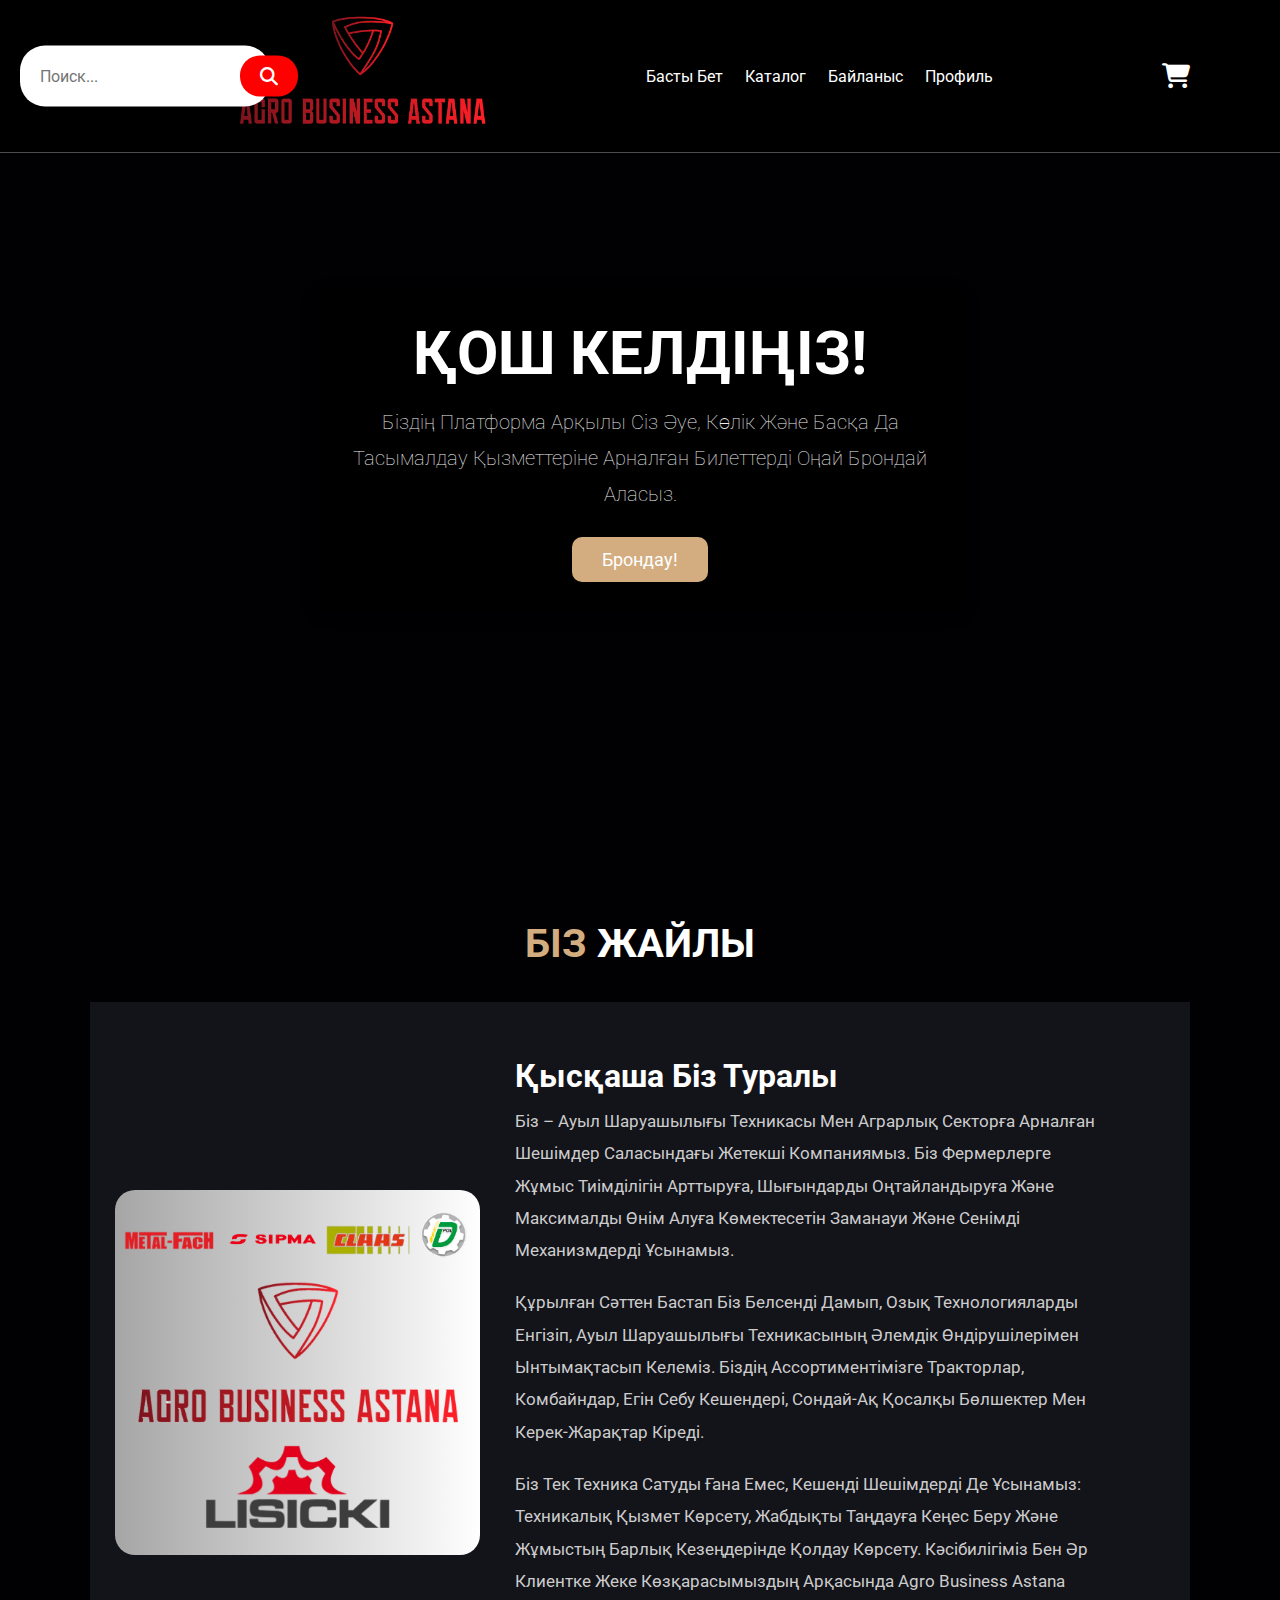
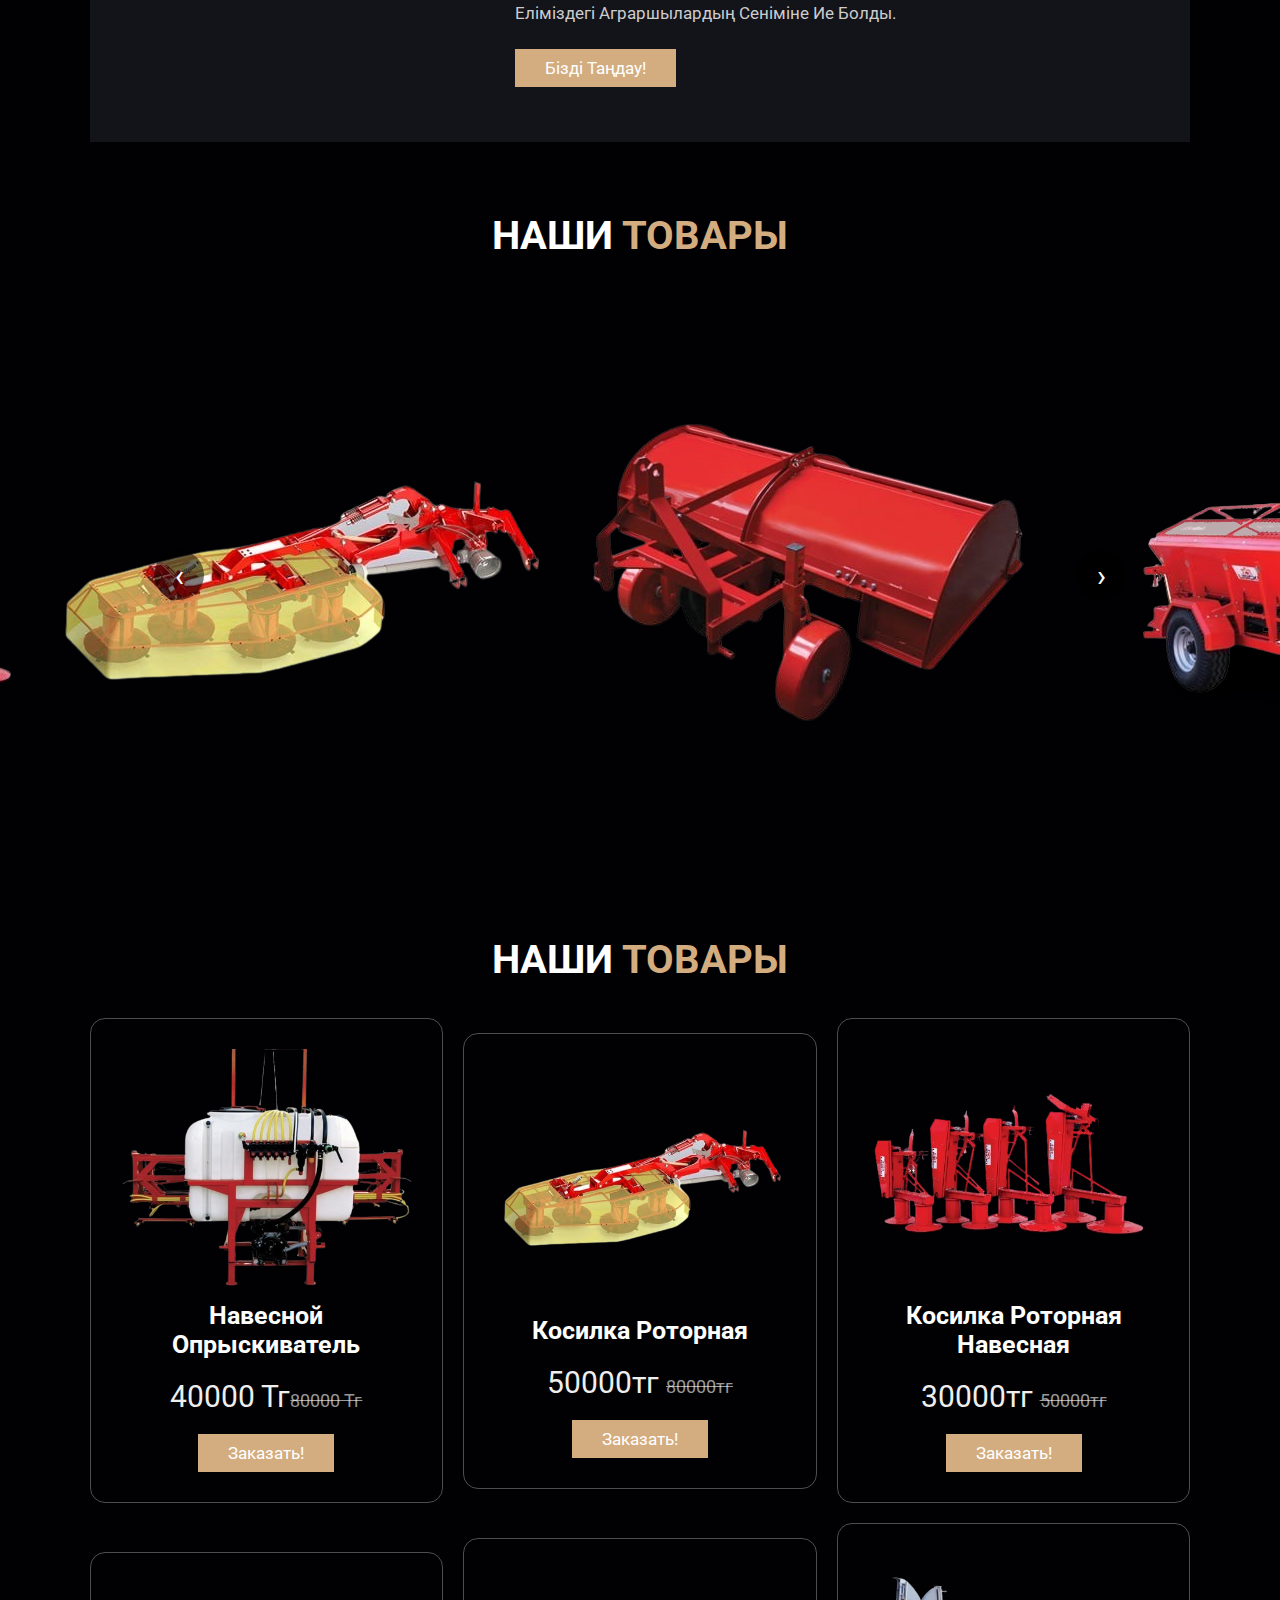
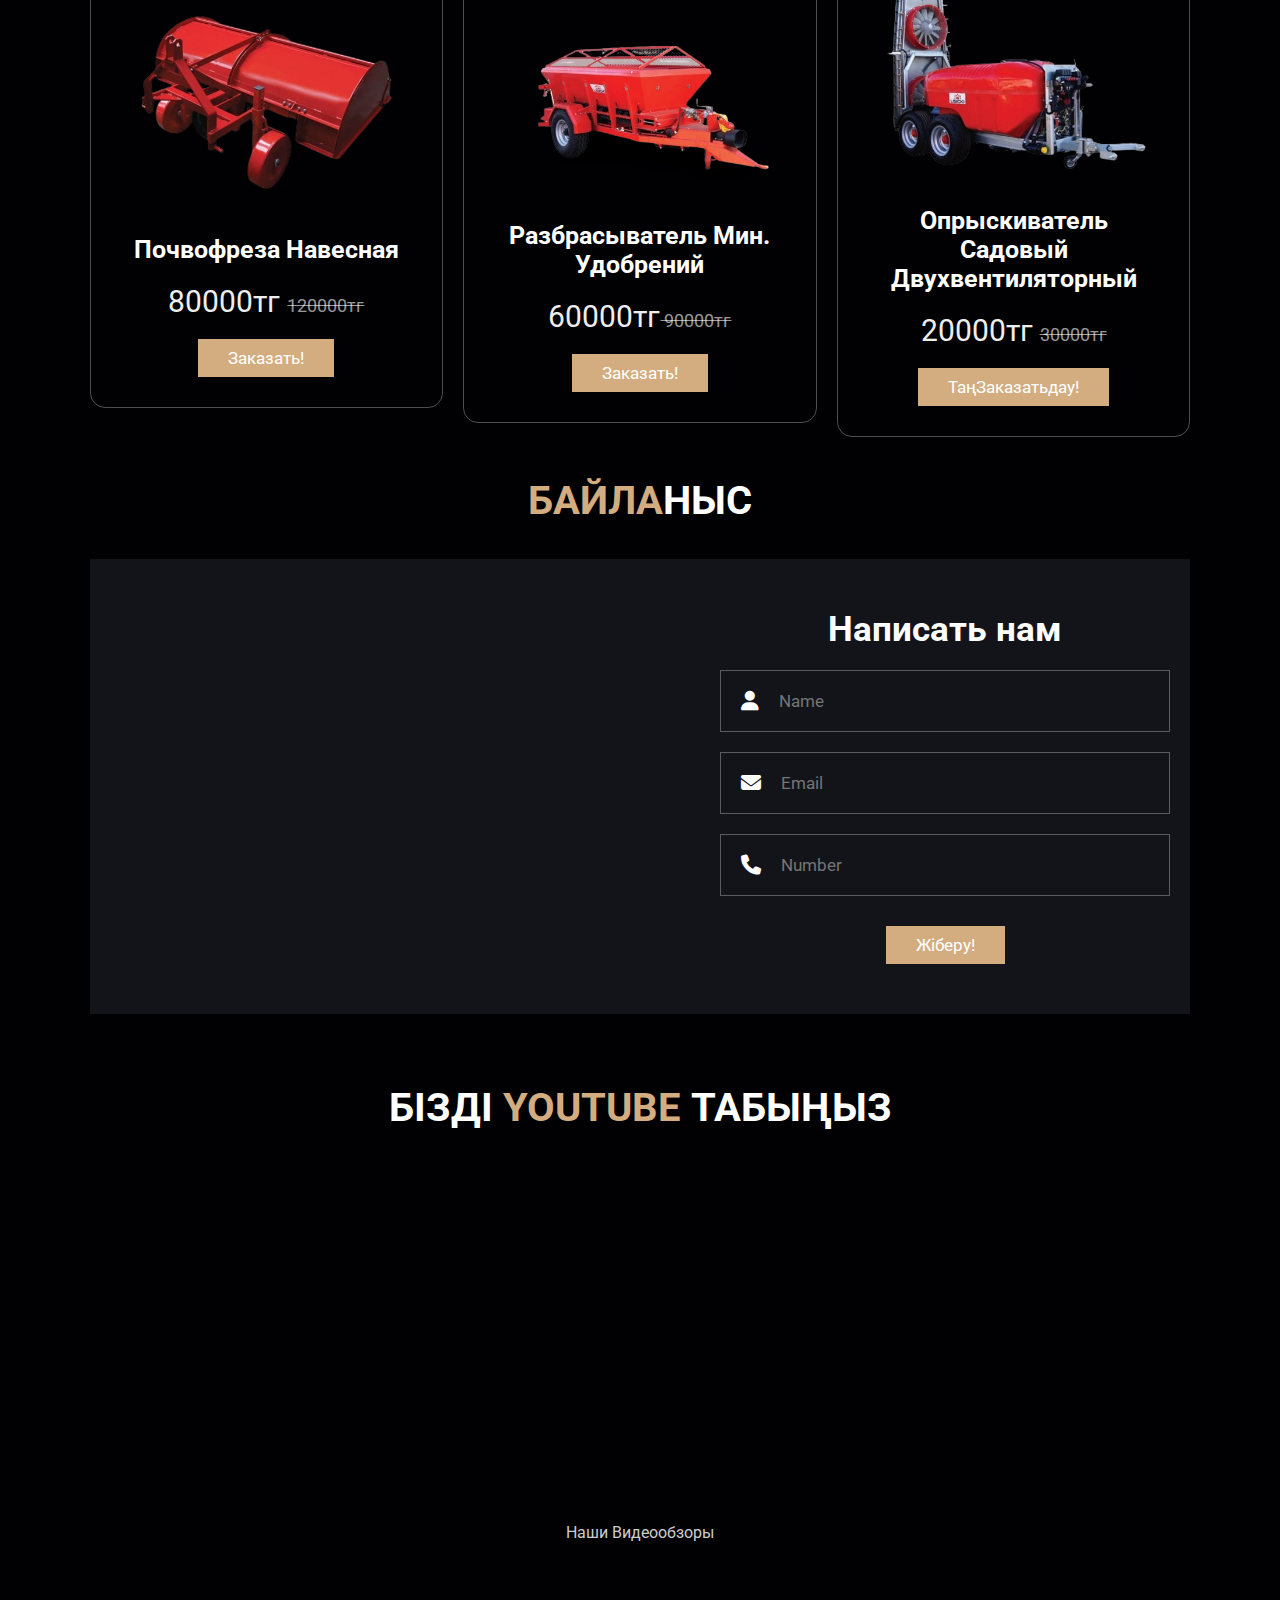
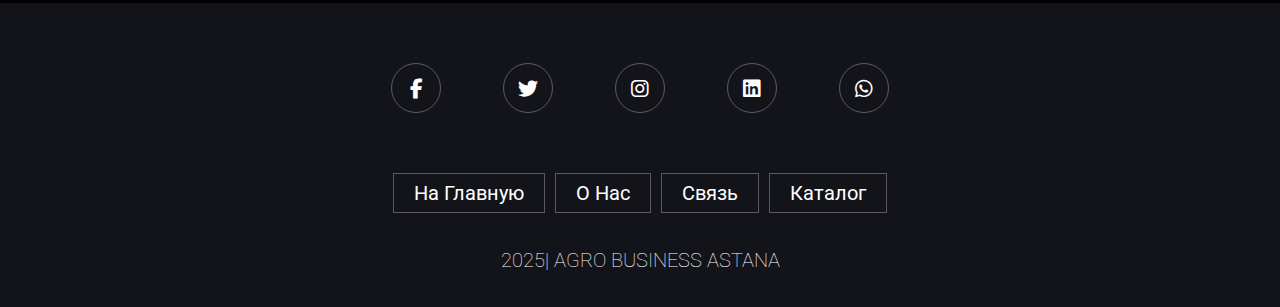
==== commit 19293af0: "Merge branch 'main' of https://github.com/Al3ka01/nadik" ====
--- a/idea (1)/templates/index.html
+++ b/idea (1)/templates/index.html
@@ -67,7 +67,9 @@
 <header class="header">
     <a href="#" class="logo">
     <a href="index.html" class="logo">
-        <img src="LOGOABA.png" alt="Logo">
+        <img src="/idea (1)/templates/Online-Ticketing-System-main/img/LOGOABA.png" alt="Logo">
+
+
     </a>
 
     <nav class="navbar">
@@ -94,21 +96,18 @@
 <!-- negizgi bet ashyldy -->
 <section class="home" id="home">
     <video autoplay muted loop id="bg-video">
-        <source src="fon2.mp4" type="video/mp4">
+        <source src="/idea (1)/templates/Online-Ticketing-System-main/img/fermer1337.mp4" type="video/mp4">
         Сіздің браузеріңіз бейнені қолдамайды.
     </video>
-
     <div class="content">
-        <video src="fermer1337.mp4" muted autoplay loop class="video"></video>
-        <h3>Қош келдіңіз!</h3>
+        <h3>ҚОШ КЕЛДІҢІЗ!</h3>
         <p>
-            Біздің платформа арқылы сіз әуе, көлік және басқа да тасымалдау қызметтеріне арналған билеттерді оңай брондай аласыз. 
-            Біз сізге ең тиімді бағыттарды, баға салыстыруды және сапалы қызметтерді таңдауға көмектесеміз. 
-            Уақыт пен қаржыңызды үнемдеп, сапардан максималды ләззат алыңыз!
+            Біздің Платформа Арқылы Сіз Әуе, Көлік Және Басқа Да Тасымалдау Қызметтеріне Арналған Билеттерді Оңай Брондай Аласыз.
         </p>
         <a href="catalog.html" class="btn">Брондау!</a>
     </div>
 </section>
+
 
 <!-- negizgi bet zhabyldy-->
 <!-- about ashyldy -->
@@ -116,7 +115,7 @@
     <h1 class="heading"> <span>Біз </span> жайлы</h1>
     <div class="row">
         <div class="image">
-            <img src="pronas.png" alt="Біз жайлы" class="circle">
+            <img src="/idea (1)/templates/Online-Ticketing-System-main/img/pronas.png" alt="Біз жайлы" class="circle">
         </div>
 
         <div class="content">
@@ -151,6 +150,7 @@
         <button class="prev-btn">‹</button> <!-- Кнопка влево -->
 
         <div class="gallery-wrapper">
+<<<<<<< HEAD
             <a href="page1.html"><img src="опрыскиватель-removebg-preview.png" alt="Товар 1"></a>
             <a href="page2.html"><img src="Косилка-роторная-навесная-removebg-preview.png" alt="Товар 2"></a>
             <a href="page3.html"><img src="КосилкароторнаяZ-178-HYD-4-removebg-preview.png" alt="Товар 3"></a>
@@ -170,6 +170,27 @@
             <a href="page5.html"><img src="fon.jpg" alt="Товар 5"></a>
             <a href="page6.html"><img src="fon.jpg" alt="Товар 6"></a>
         </div>
+=======
+            <a href="page1.html"><img src="/idea (1)/templates/Online-Ticketing-System-main/img/опрыскиватель-removebg-preview.png" alt="Товар 1"></a>
+            <a href="page2.html"><img src="/idea (1)/templates/Online-Ticketing-System-main/img/Косилка-роторная-навесная-removebg-preview.png" alt="Товар 2"></a>
+            <a href="page3.html"><img src="/idea (1)/templates/Online-Ticketing-System-main/img/КосилкароторнаяZ-178-HYD-4-removebg-preview.png" alt="Товар 3"></a>
+            <a href="page4.html"><img src="/idea (1)/templates/Online-Ticketing-System-main/img/Почвофреза-навесная-removebg-preview.png" alt="Товар 4"></a>
+            <a href="page5.html"><img src="/idea (1)/templates/Online-Ticketing-System-main/img/Разбрасыватель-мин-удобрений-removebg-preview.png" alt="Товар 5"></a>
+            <a href="page6.html"><img src="/idea (1)/templates/Online-Ticketing-System-main/img/Садовая-косилка-removebg-preview.png" alt="Товар 6"></a>
+            <a href="page1.html"><img src="/idea (1)/templates/Online-Ticketing-System-main/img/опрыскиватель-removebg-preview.png" alt="Товар 1"></a>
+            <a href="page2.html"><img src="/idea (1)/templates/Online-Ticketing-System-main/img/Косилка-роторная-навесная-removebg-preview.png" alt="Товар 2"></a>
+            <a href="page3.html"><img src="/idea (1)/templates/Online-Ticketing-System-main/img/КосилкароторнаяZ-178-HYD-4-removebg-preview.png" alt="Товар 3"></a>
+            <a href="page4.html"><img src="/idea (1)/templates/Online-Ticketing-System-main/img/Почвофреза-навесная-removebg-preview.png" alt="Товар 4"></a>
+            <a href="page5.html"><img src="/idea (1)/templates/Online-Ticketing-System-main/img/Разбрасыватель-мин-удобрений-removebg-preview.png" alt="Товар 5"></a>
+            <a href="page6.html"><img src="/idea (1)/templates/Online-Ticketing-System-main/img/Садовая-косилка-removebg-preview.png" alt="Товар 6"></a>
+            <a href="page1.html"><img src="/idea (1)/templates/Online-Ticketing-System-main/img/опрыскиватель-removebg-preview.png" alt="Товар 1"></a>
+            <a href="page2.html"><img src="/idea (1)/templates/Online-Ticketing-System-main/img/Косилка-роторная-навесная-removebg-preview.png" alt="Товар 2"></a>
+            <a href="page3.html"><img src="/idea (1)/templates/Online-Ticketing-System-main/img/КосилкароторнаяZ-178-HYD-4-removebg-preview.png" alt="Товар 3"></a>
+            <a href="page4.html"><img src="/idea (1)/templates/Online-Ticketing-System-main/img/Почвофреза-навесная-removebg-preview.png" alt="Товар 4"></a>
+            <a href="page5.html"><img src="/idea (1)/templates/Online-Ticketing-System-main/img/Разбрасыватель-мин-удобрений-removebg-preview.png" alt="Товар 5"></a>
+            <a href="page6.html"><img src="/idea (1)/templates/Online-Ticketing-System-main/img/Садовая-косилка-removebg-preview.png" alt="Товар 6"></a>
+
+>>>>>>> 7c99cfa1f8f4df8b4a68b864245c6965d1b1f591
 
         <button class="next-btn">›</button> <!-- Кнопка вправо -->
     </div>
@@ -193,42 +214,42 @@
     <div class="box-container">
 
         <div class="box">
-            <img src="опрыскиватель-removebg-preview.png" alt="">
+            <img src="/idea (1)/templates/Online-Ticketing-System-main/img/опрыскиватель-removebg-preview.png" alt="">
             <h3>Навесной опрыскиватель</h3>
             <div class="price">40000 тг<span>80000 тг</span></div>
             <a href="#" class="btn">Заказать!</a>
         </div>
 
         <div class="box">
-            <img src="КосилкароторнаяZ-178-HYD-4-removebg-preview.png" alt="">
+            <img src="/idea (1)/templates/Online-Ticketing-System-main/img/КосилкароторнаяZ-178-HYD-4-removebg-preview.png" alt="">
             <h3>Косилка роторная</h3>
             <div class="price">50000тг <span> 80000тг</span></div>
             <a href="#" class="btn">Заказать!</a>
         </div>
 
         <div class="box">
-            <img src="Косилка-роторная-навесная-removebg-preview.png" alt="">
+            <img src="/idea (1)/templates/Online-Ticketing-System-main/img/Косилка-роторная-навесная-removebg-preview.png" alt="">
             <h3>Косилка роторная навесная</h3>
             <div class="price">30000тг <span> 50000тг</span></div>
             <a href="#" class="btn">Заказать!</a>
         </div>
 
         <div class="box">
-            <img src="Почвофреза-навесная-removebg-preview.png" alt="">
+            <img src="/idea (1)/templates/Online-Ticketing-System-main/img/Почвофреза-навесная-removebg-preview.png" alt="">
             <h3>Почвофреза навесная</h3>
             <div class="price">80000тг <span> 120000тг</span></div>
             <a href="#" class="btn">Заказать!</a>
         </div>
 
         <div class="box">
-            <img src="Разбрасыватель-мин-удобрений-removebg-preview.png" alt="">
+            <img src="/idea (1)/templates/Online-Ticketing-System-main/img/Разбрасыватель-мин-удобрений-removebg-preview.png" alt="">
             <h3>Разбрасыватель мин. удобрений</h3>
             <div class="price">60000тг<span> 90000тг</span></div>
             <a href="#" class="btn">Заказать!</a>
         </div>
 
         <div class="box">
-            <img src="Опрыскиватель-садовый-двухвентиляторный-removebg-preview.png" alt="">
+            <img src="/idea (1)/templates/Online-Ticketing-System-main/img/Опрыскиватель-садовый-двухвентиляторный-removebg-preview.png" alt="">
             <h3>Опрыскиватель садовый двухвентиляторный</h3>
             <div class="price">20000тг <span> 30000тг</span></div>
             <a href="#" class="btn">ТаңЗаказатьдау!</a>
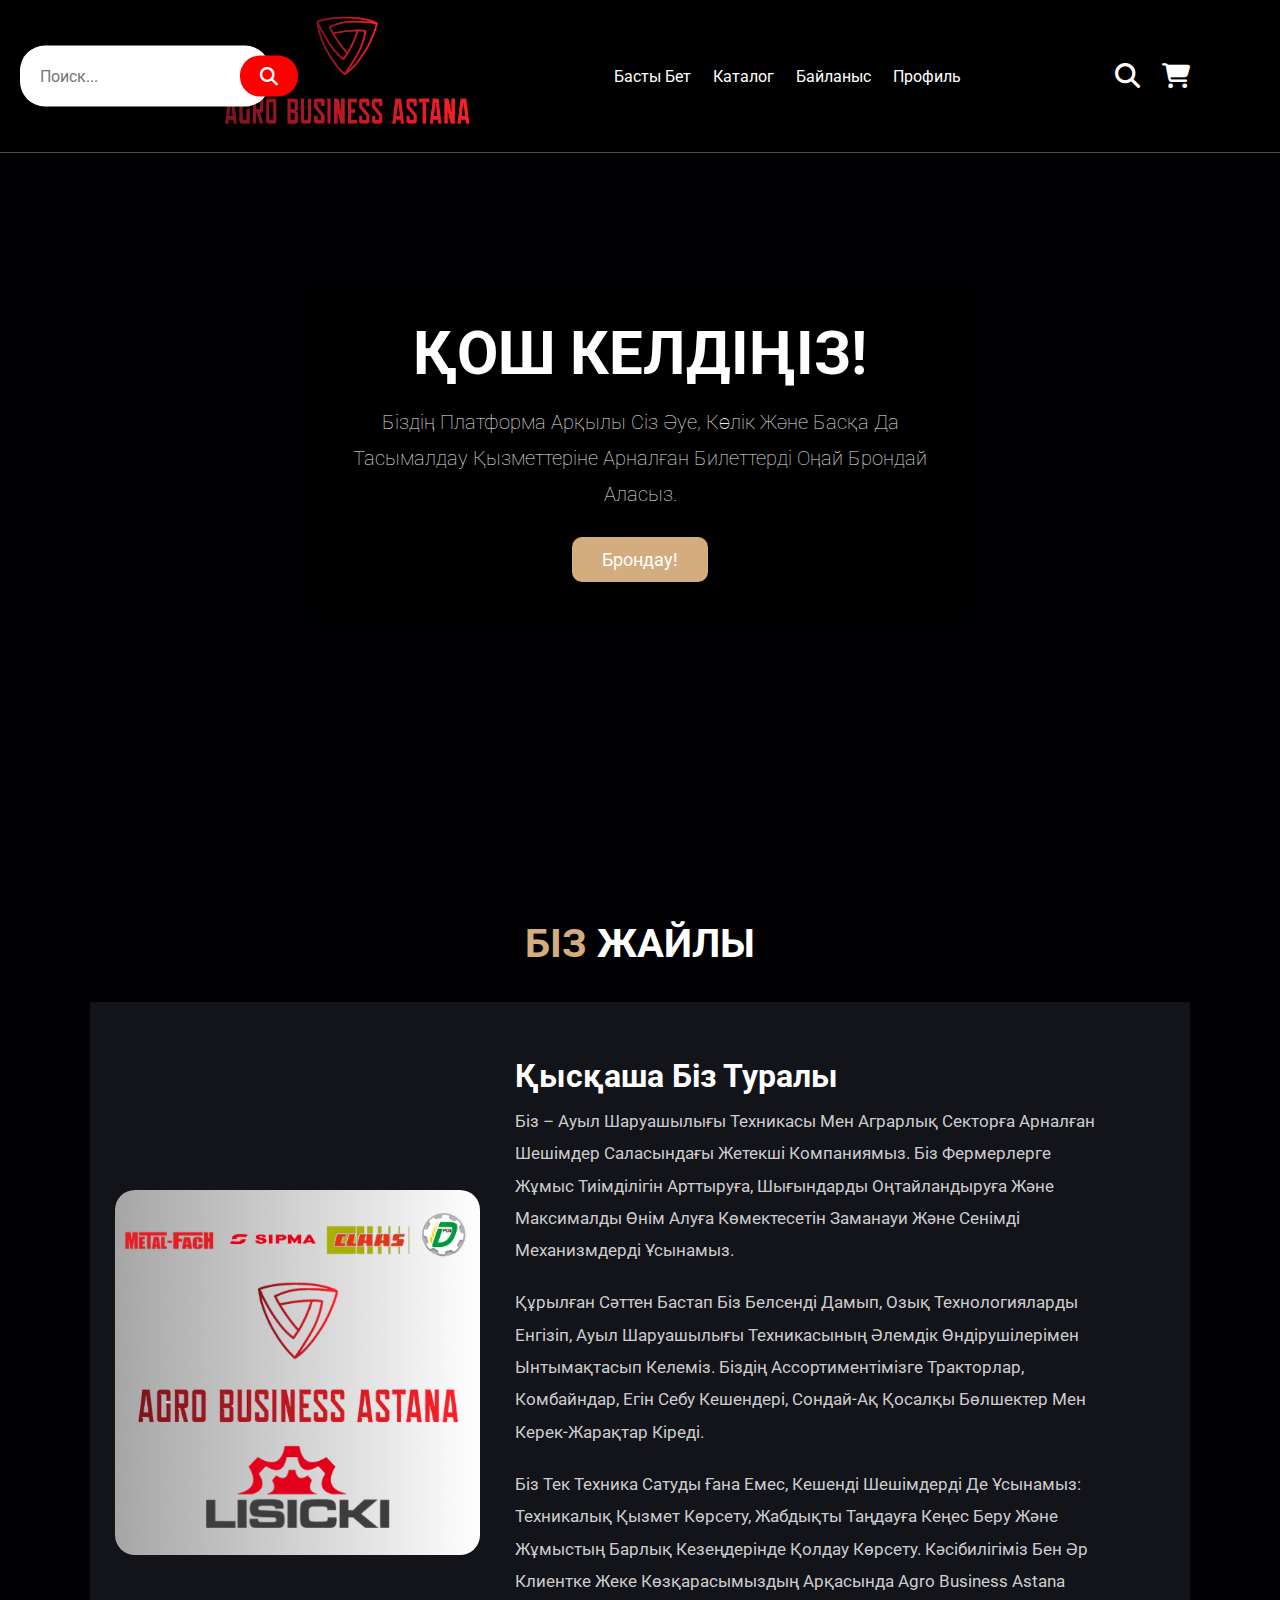
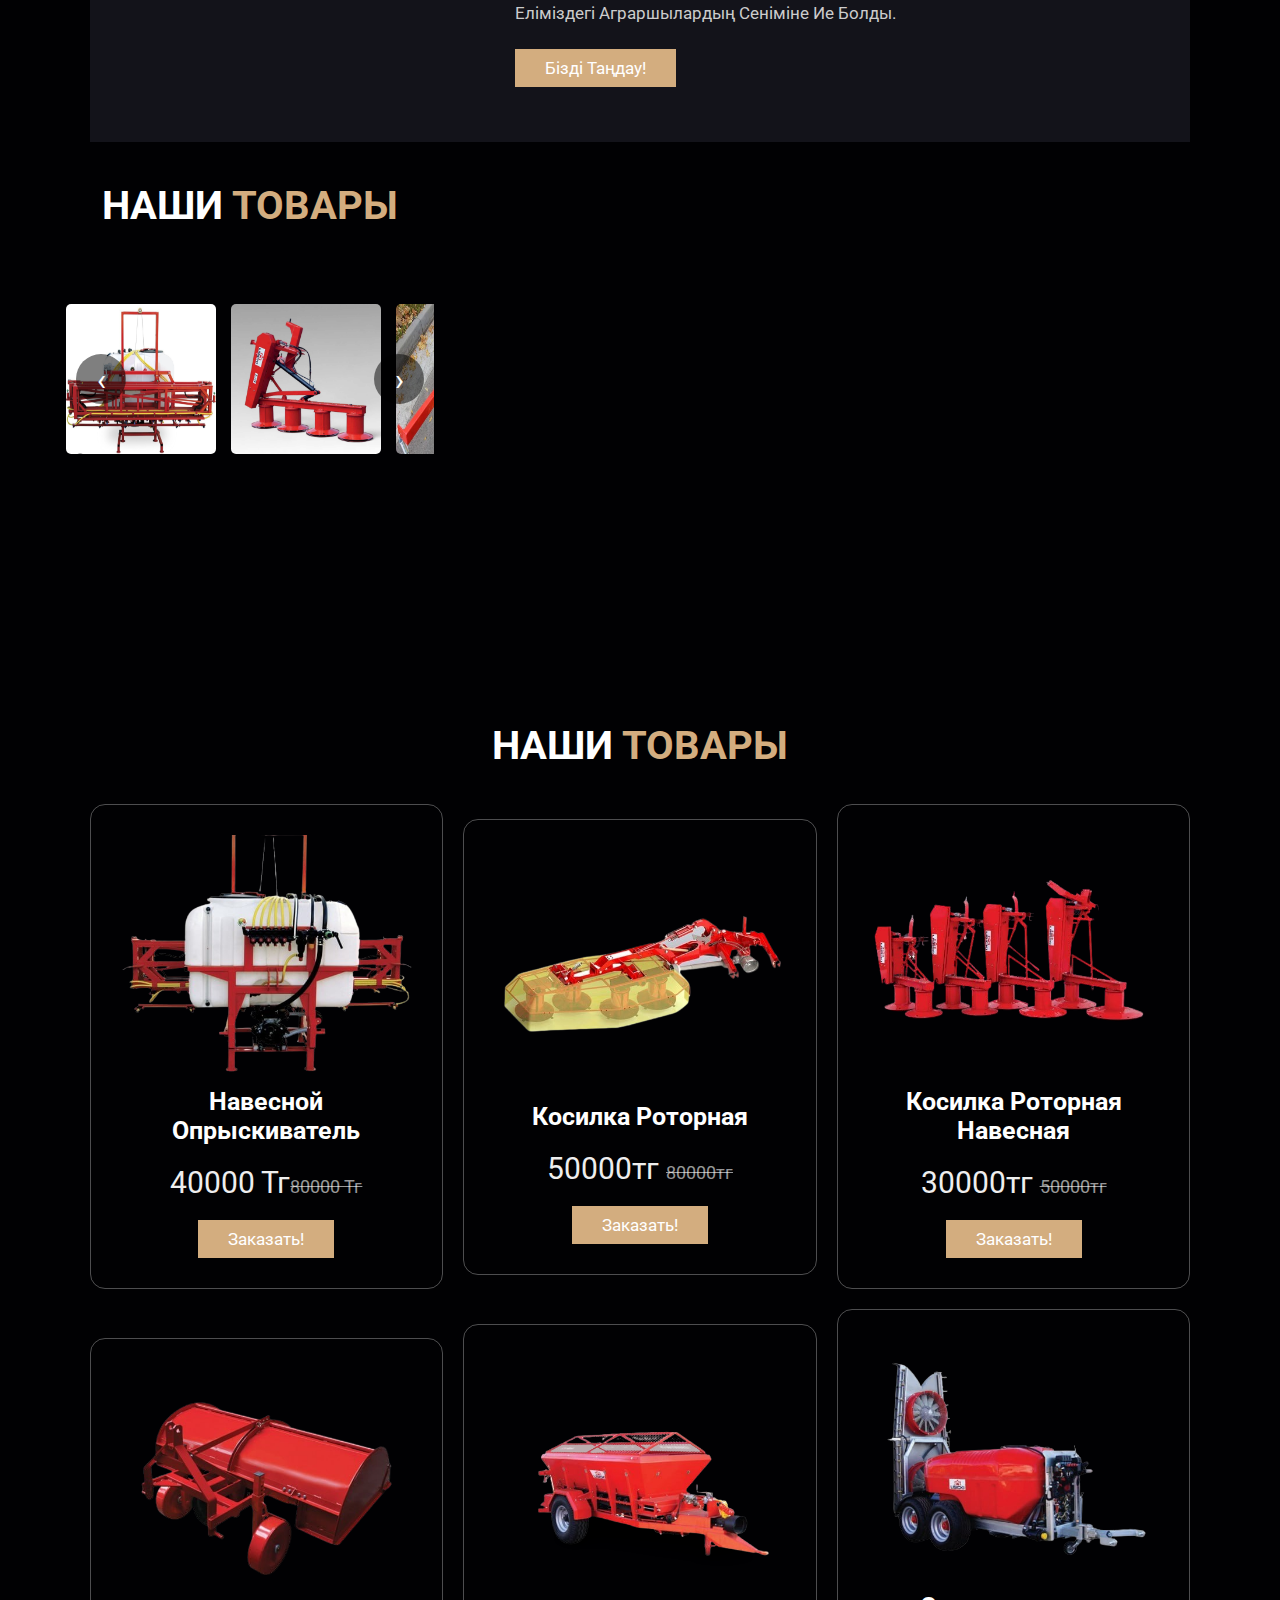
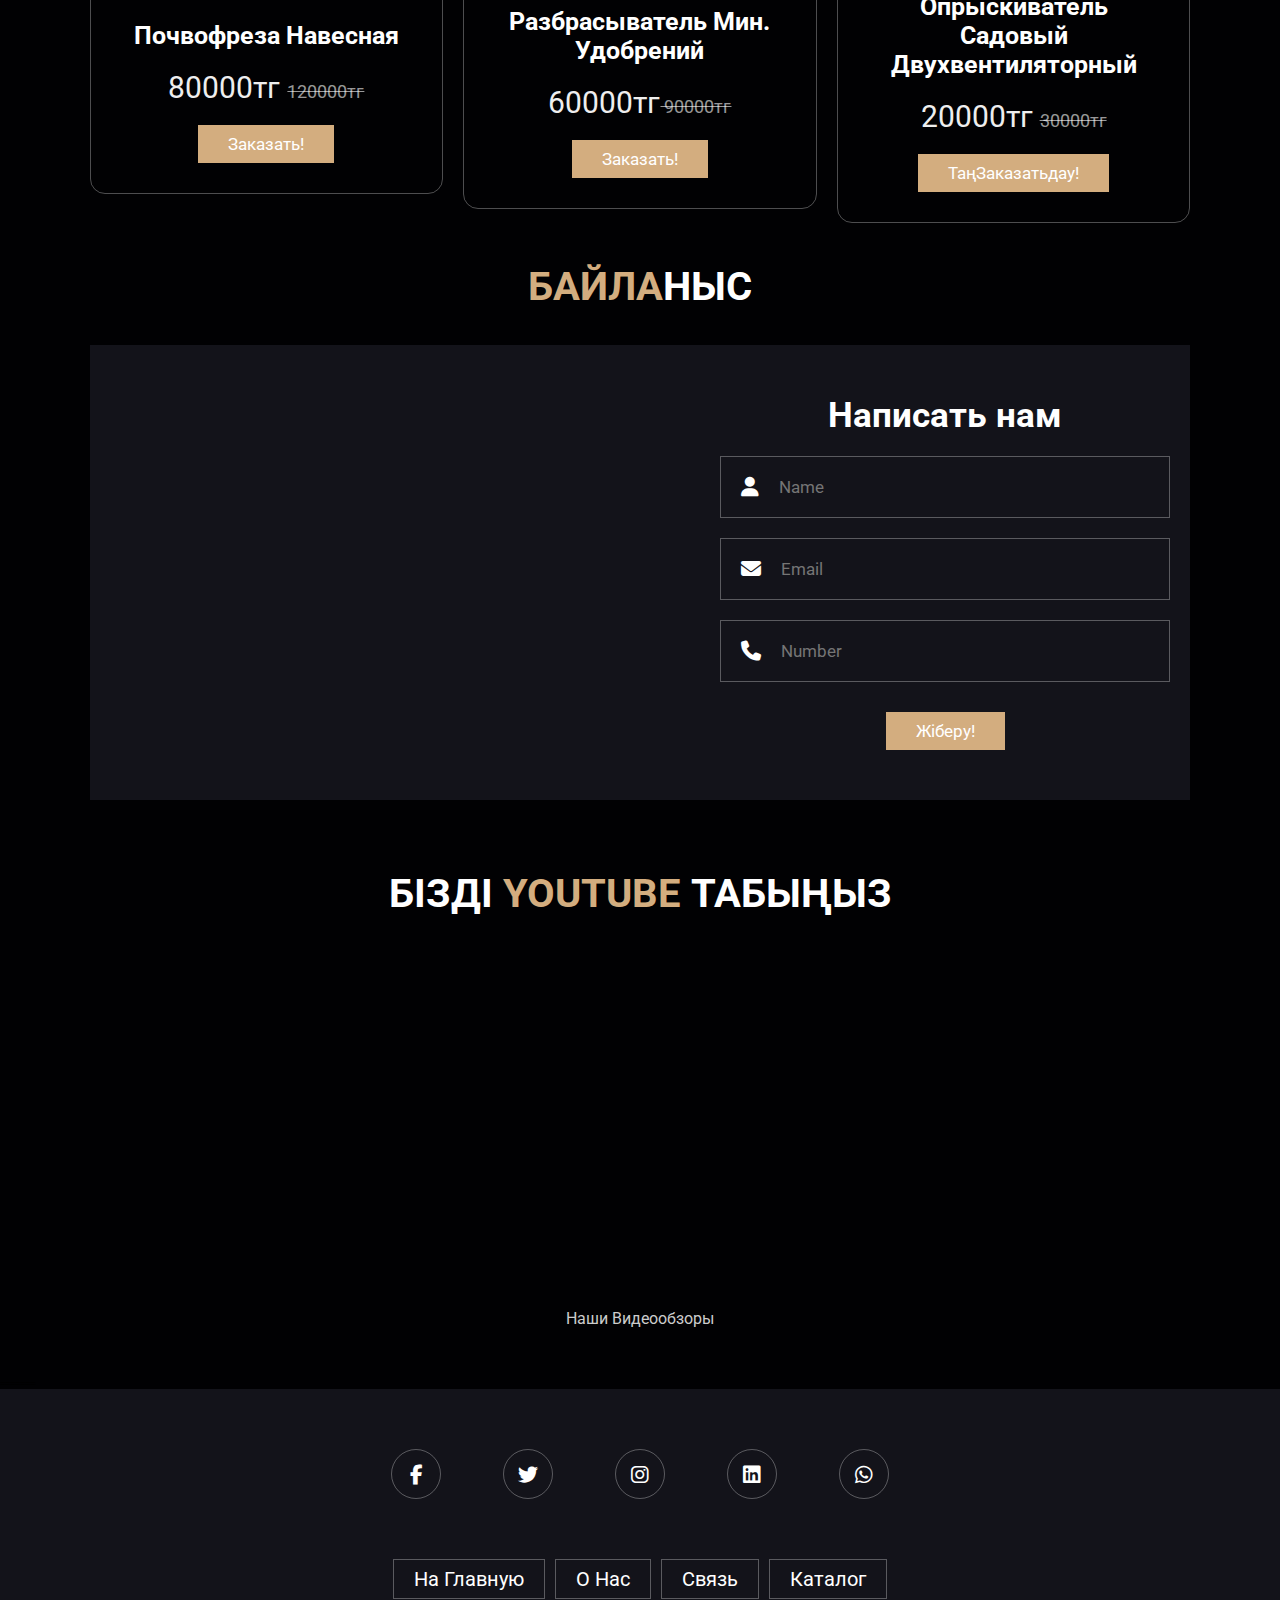
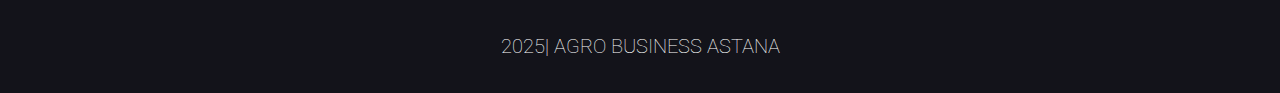
==== commit 9c9c75dc: "бета бета бета модальное окно" ====
--- a/idea (1)/templates/index.html
+++ b/idea (1)/templates/index.html
@@ -41,25 +41,7 @@
 }
 
 
-const prevBtn = document.querySelector('.prev-btn');
-const nextBtn = document.querySelector('.next-btn');
-const galleryWrapper = document.querySelector('.gallery-wrapper');
-
-// Для кнопки "предыдущий"
-prevBtn.addEventListener('click', () => {
-    galleryWrapper.scrollBy({
-        left: -250,  // Уменьшаем на 250px (ширина одного элемента)
-        behavior: 'smooth',
-    });
-});
-
-// Для кнопки "следующий"
-nextBtn.addEventListener('click', () => {
-    galleryWrapper.scrollBy({
-        left: 250,  // Увеличиваем на 250px (ширина одного элемента)
-        behavior: 'smooth',
-    });
-});
+
 </script>
 <body>
 
@@ -80,6 +62,7 @@
     </nav>
 
     <div class="icons">
+        <div class="fas fa-search" id="search-btn"></div>
         <div class="fas fa-shopping-cart" id="cart-btn"></div>
         <div class="fas fa-bars" id="menu-btn"></div>
     </div>
@@ -144,55 +127,139 @@
 
 <!-- menu ashyldy -->
 <section class="gallery" id="gallery">
-    <h1 class="heading"> Наши <span> товары</span></h1>
-
+    <h1 class="heading">Наши <span>товары</span></h1>
     <div class="gallery-container">
-        <button class="prev-btn">‹</button> <!-- Кнопка влево -->
-
+        <button class="prev-btn">‹</button>
         <div class="gallery-wrapper">
-<<<<<<< HEAD
-            <a href="page1.html"><img src="опрыскиватель-removebg-preview.png" alt="Товар 1"></a>
-            <a href="page2.html"><img src="Косилка-роторная-навесная-removebg-preview.png" alt="Товар 2"></a>
-            <a href="page3.html"><img src="КосилкароторнаяZ-178-HYD-4-removebg-preview.png" alt="Товар 3"></a>
-            <a href="page4.html"><img src="Почвофреза-навесная-removebg-preview.png" alt="Товар 4"></a>
-            <a href="page5.html"><img src="Разбрасыватель-мин-удобрений-removebg-preview.png" alt="Товар 5"></a>
-            <a href="page6.html"><img src="Садовая-косилка-removebg-preview.png" alt="Товар 6"></a>
-            <a href="page1.html"><img src="fon.jpg" alt="Товар 1"></a>
-            <a href="page2.html"><img src="fon.jpg" alt="Товар 2"></a>
-            <a href="page3.html"><img src="fon.jpg" alt="Товар 3"></a>
-            <a href="page4.html"><img src="fon.jpg" alt="Товар 4"></a>
-            <a href="page5.html"><img src="fon.jpg" alt="Товар 5"></a>
-            <a href="page6.html"><img src="fon.jpg" alt="Товар 6"></a>
-            <a href="page1.html"><img src="fon.jpg" alt="Товар 1"></a>
-            <a href="page2.html"><img src="fon.jpg" alt="Товар 2"></a>
-            <a href="page3.html"><img src="fon.jpg" alt="Товар 3"></a>
-            <a href="page4.html"><img src="fon.jpg" alt="Товар 4"></a>
-            <a href="page5.html"><img src="fon.jpg" alt="Товар 5"></a>
-            <a href="page6.html"><img src="fon.jpg" alt="Товар 6"></a>
-        </div>
-=======
-            <a href="page1.html"><img src="/idea (1)/templates/Online-Ticketing-System-main/img/опрыскиватель-removebg-preview.png" alt="Товар 1"></a>
-            <a href="page2.html"><img src="/idea (1)/templates/Online-Ticketing-System-main/img/Косилка-роторная-навесная-removebg-preview.png" alt="Товар 2"></a>
-            <a href="page3.html"><img src="/idea (1)/templates/Online-Ticketing-System-main/img/КосилкароторнаяZ-178-HYD-4-removebg-preview.png" alt="Товар 3"></a>
-            <a href="page4.html"><img src="/idea (1)/templates/Online-Ticketing-System-main/img/Почвофреза-навесная-removebg-preview.png" alt="Товар 4"></a>
-            <a href="page5.html"><img src="/idea (1)/templates/Online-Ticketing-System-main/img/Разбрасыватель-мин-удобрений-removebg-preview.png" alt="Товар 5"></a>
-            <a href="page6.html"><img src="/idea (1)/templates/Online-Ticketing-System-main/img/Садовая-косилка-removebg-preview.png" alt="Товар 6"></a>
-            <a href="page1.html"><img src="/idea (1)/templates/Online-Ticketing-System-main/img/опрыскиватель-removebg-preview.png" alt="Товар 1"></a>
-            <a href="page2.html"><img src="/idea (1)/templates/Online-Ticketing-System-main/img/Косилка-роторная-навесная-removebg-preview.png" alt="Товар 2"></a>
-            <a href="page3.html"><img src="/idea (1)/templates/Online-Ticketing-System-main/img/КосилкароторнаяZ-178-HYD-4-removebg-preview.png" alt="Товар 3"></a>
-            <a href="page4.html"><img src="/idea (1)/templates/Online-Ticketing-System-main/img/Почвофреза-навесная-removebg-preview.png" alt="Товар 4"></a>
-            <a href="page5.html"><img src="/idea (1)/templates/Online-Ticketing-System-main/img/Разбрасыватель-мин-удобрений-removebg-preview.png" alt="Товар 5"></a>
-            <a href="page6.html"><img src="/idea (1)/templates/Online-Ticketing-System-main/img/Садовая-косилка-removebg-preview.png" alt="Товар 6"></a>
-            <a href="page1.html"><img src="/idea (1)/templates/Online-Ticketing-System-main/img/опрыскиватель-removebg-preview.png" alt="Товар 1"></a>
-            <a href="page2.html"><img src="/idea (1)/templates/Online-Ticketing-System-main/img/Косилка-роторная-навесная-removebg-preview.png" alt="Товар 2"></a>
-            <a href="page3.html"><img src="/idea (1)/templates/Online-Ticketing-System-main/img/КосилкароторнаяZ-178-HYD-4-removebg-preview.png" alt="Товар 3"></a>
-            <a href="page4.html"><img src="/idea (1)/templates/Online-Ticketing-System-main/img/Почвофреза-навесная-removebg-preview.png" alt="Товар 4"></a>
-            <a href="page5.html"><img src="/idea (1)/templates/Online-Ticketing-System-main/img/Разбрасыватель-мин-удобрений-removebg-preview.png" alt="Товар 5"></a>
-            <a href="page6.html"><img src="/idea (1)/templates/Online-Ticketing-System-main/img/Садовая-косилка-removebg-preview.png" alt="Товар 6"></a>
-
->>>>>>> 7c99cfa1f8f4df8b4a68b864245c6965d1b1f591
-
-        <button class="next-btn">›</button> <!-- Кнопка вправо -->
+            <img src="/idea (1)/templates/Online-Ticketing-System-main/img/4.jpg" 
+                 onclick="openModal('Опрыскиватель', 'Профессиональный опрыскиватель для сельского хозяйства', this.src)" 
+                 alt="Косилка роторная" 
+                 width="1000" 
+                 height="1000">
+            <img src="/idea (1)/templates/Online-Ticketing-System-main/img/9.jpg" 
+                 onclick="openModal('Косилка роторная', 'Роторная косилка для травы и мелкого кустарника', this.src)" 
+                 alt="Косилка роторная" 
+                 width="400" 
+                 height="300">
+            <img src="/idea (1)/templates/Online-Ticketing-System-main/img/8.jpg" 
+                 onclick="openModal('Косилка Z-178', 'Мощная косилка для профессионального использования', this.src)" 
+                 alt="Косилка Z-178" 
+                 width="400" 
+                 height="300">
+            <img src="/idea (1)/templates/Online-Ticketing-System-main/img/3.jpg" 
+                 onclick="openModal('Почвофреза', 'Фреза для обработки почвы любой сложности', this.src)" 
+                 alt="Почвофреза" 
+                 width="400" 
+                 height="300">
+            <img src="/idea (1)/templates/Online-Ticketing-System-main/img/17.jpg" 
+                 onclick="openModal('Разбрасыватель', 'Универсальный разбрасыватель удобрений', this.src)" 
+                 alt="Разбрасыватель" 
+                 width="400" 
+                 height="300">
+            <img src="/idea (1)/templates/Online-Ticketing-System-main/img/18.jpg" 
+                 onclick="openModal('Садовая косилка', 'Компактная косилка для садовых участков', this.src)" 
+                 alt="Садовая косилка" 
+                 width="400" 
+                 height="300">
+        </div>
+        <button class="next-btn">›</button>
+    </div>
+</section>
+
+<div class="modal" id="modal">
+    <div class="modal-content">
+        <span class="close" onclick="closeModal()">&times;</span>
+        <h2 id="modal-title"></h2>
+        <img id="modal-image" class="modal-image" src="" alt="Изображение товара">
+        <p id="modal-description"></p>
+    </div>
+</div>
+
+<style>
+.modal {
+    display: none;
+    position: fixed;
+    top: 0;
+    left: 0;
+    width: 100%;
+    height: 100%;
+    background: rgba(0,0,0,0.7);
+    justify-content: center;
+    align-items: center;
+    z-index: 1000;
+}
+
+.modal-content {
+    background: white;
+    padding: 25px;
+    border-radius: 10px;
+    max-width: 600px;
+    width: 90%;
+    position: relative;
+}
+
+.modal-image {
+    width: 100%;
+    max-height: 400px;
+    object-fit: contain;
+    margin: 15px 0;
+    border-radius: 5px;
+}
+
+.close {
+    position: absolute;
+    right: 20px;
+    top: 10px;
+    font-size: 35px;
+    cursor: pointer;
+}
+</style>
+
+<script>
+const galleryWrapper = document.querySelector('.gallery-wrapper');
+const prevBtn = document.querySelector('.prev-btn');
+const nextBtn = document.querySelector('.next-btn');
+const modal = document.getElementById('modal');
+let scrollAmount = 0;
+const scrollStep = 300;
+
+// Обработчики для галереи
+prevBtn.addEventListener('click', () => {
+    scrollAmount = Math.max(scrollAmount - scrollStep, 0);
+    galleryWrapper.style.transform = `translateX(-${scrollAmount}px)`;
+});
+
+nextBtn.addEventListener('click', () => {
+    const maxScroll = galleryWrapper.scrollWidth - galleryWrapper.clientWidth;
+    scrollAmount = Math.min(scrollAmount + scrollStep, maxScroll);
+    galleryWrapper.style.transform = `translateX(-${scrollAmount}px)`;
+});
+
+// Функции модального окна
+function openModal(title, description, imgSrc) {
+    document.getElementById('modal-title').textContent = title;
+    document.getElementById('modal-description').textContent = description;
+    document.getElementById('modal-image').src = imgSrc;
+    modal.style.display = 'flex';
+}
+
+function closeModal() {
+    modal.style.display = 'none';
+    document.getElementById('modal-image').src = '';
+}
+
+// Закрытие по клику вне окна и ESC
+modal.addEventListener('click', (e) => {
+    if(e.target === modal) closeModal();
+});
+
+document.addEventListener('keydown', (e) => {
+    if(e.key === 'Escape') closeModal();
+});
+</script>
+
+
+
     </div>
 </section>
 
@@ -443,7 +510,7 @@
 </section>
 <!-- footer zhabyldy  -->
 
-<!-- <script src="script.js"></script> -->
+<script src="script.js"></script>
 
 </body>
 </html>--- a/idea (1)/templates/style.css
+++ b/idea (1)/templates/style.css
@@ -544,6 +544,8 @@
     padding: 50px 20px;
     background-color: var(--bg);
     position: relative;
+    width: 500px;
+    height: 500px;
 }
 
 .gallery .heading {
@@ -562,6 +564,68 @@
     position: relative;
 }
 
+.gallery {
+    text-align: center;
+    padding: 20px;
+}
+.gallery-container {
+    display: flex;
+    align-items: center;
+    justify-content: center;
+    position: relative;
+    max-width: 600px;
+    overflow: hidden;
+}
+.gallery-wrapper {
+    display: flex;
+    transition: transform 0.5s ease-in-out;
+}
+.gallery-wrapper a {
+    min-width: 150px;
+    margin: 5px;
+    cursor: pointer;
+}
+.gallery-wrapper img {
+    width: 150px;
+    height: auto;
+    border-radius: 5px;
+}
+.prev-btn, .next-btn {
+    position: absolute;
+    top: 50%;
+    transform: translateY(-50%);
+    background-color: rgba(0, 0, 0, 0.5);
+    color: white;
+    border: none;
+    padding: 10px;
+    cursor: pointer;
+    font-size: 20px;
+}
+.prev-btn { left: 0; }
+.next-btn { right: 0; }
+.modal {
+    display: none;
+    position: fixed;
+    top: 0;
+    left: 0;
+    width: 100%;
+    height: 100%;
+    background: rgba(0, 0, 0, 0.5);
+    justify-content: center;
+    align-items: center;
+}
+.modal-content {
+    background: white;
+    padding: 20px;
+    border-radius: 5px;
+    text-align: center;
+}
+.close {
+    position: absolute;
+    top: 10px;
+    right: 10px;
+    cursor: pointer;
+}
 .gallery-wrapper {
     display: flex;
     gap: 15px;
@@ -715,7 +779,13 @@
     border: var(--border);
     font-size: 2rem;
 }
-
+.modal-image {
+    max-width: 80%;
+    height: auto;
+    margin: 15px 0;
+    border-radius: 5px;
+    box-shadow: 0 2px 8px rgba(0,0,0,0.1);
+}
 .footer .links a:hover{
     background: var(--main-color);
 }
@@ -730,9 +800,17 @@
 .footer .credit span{
     color: var(--main-color);
 }
+
 
 @media (max-width: 450px) {
     html {
         font-size: 50%;
     }
 }
+.close {
+    position: absolute;
+    top: 10px;
+    right: 15px;
+    cursor: pointer;
+    font-size: 24px;
+}
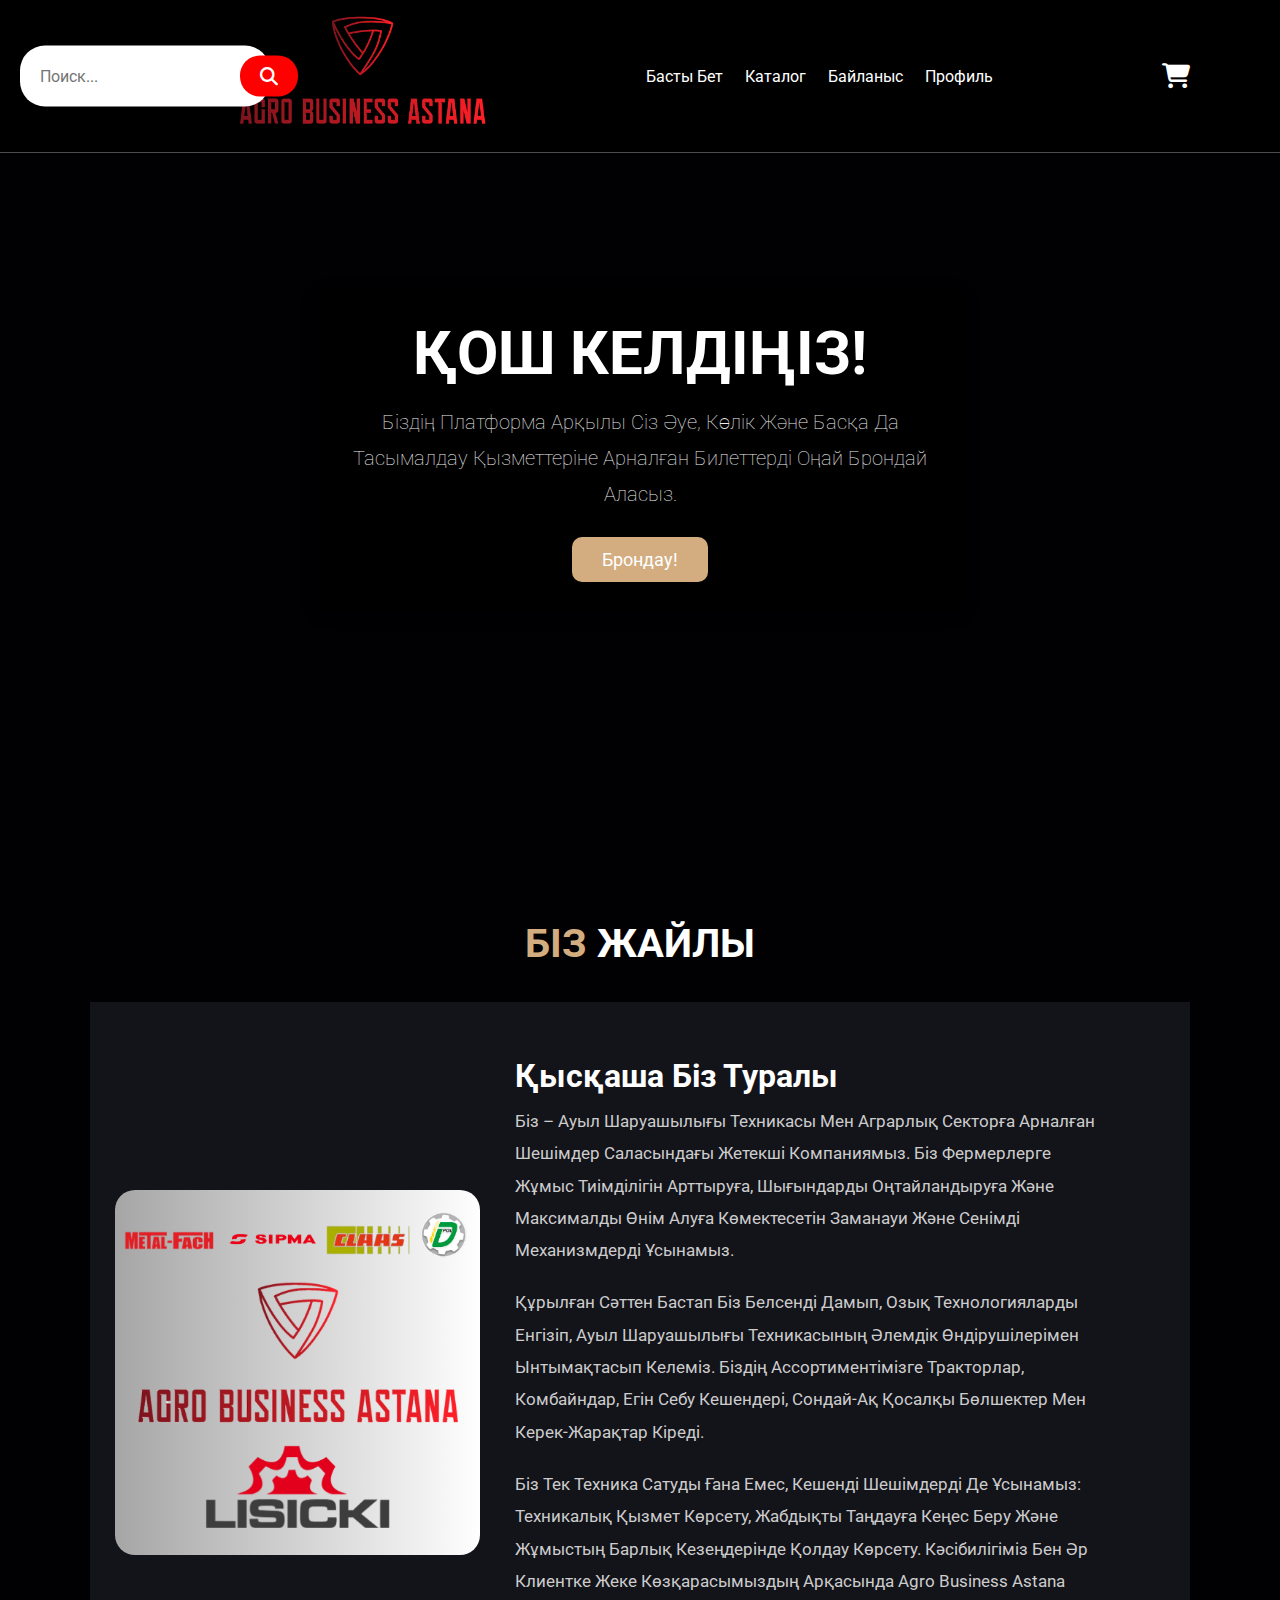
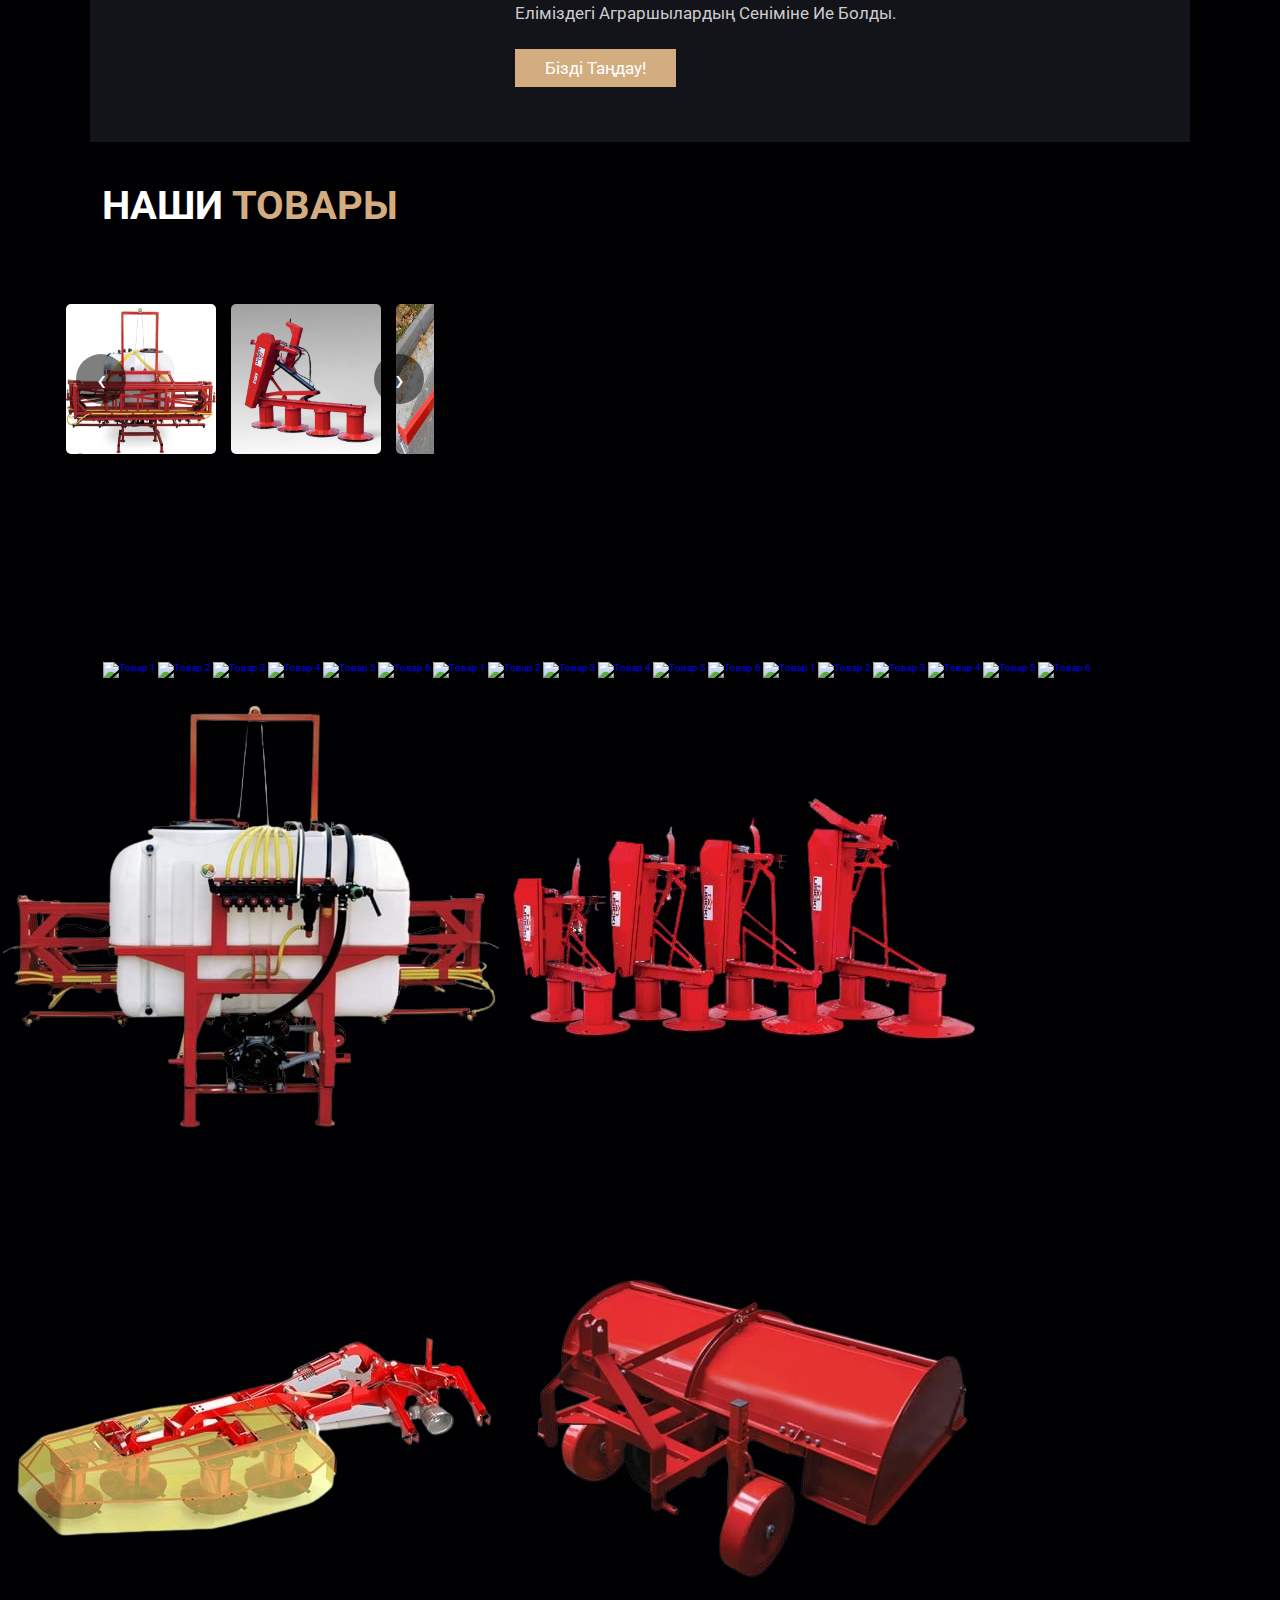
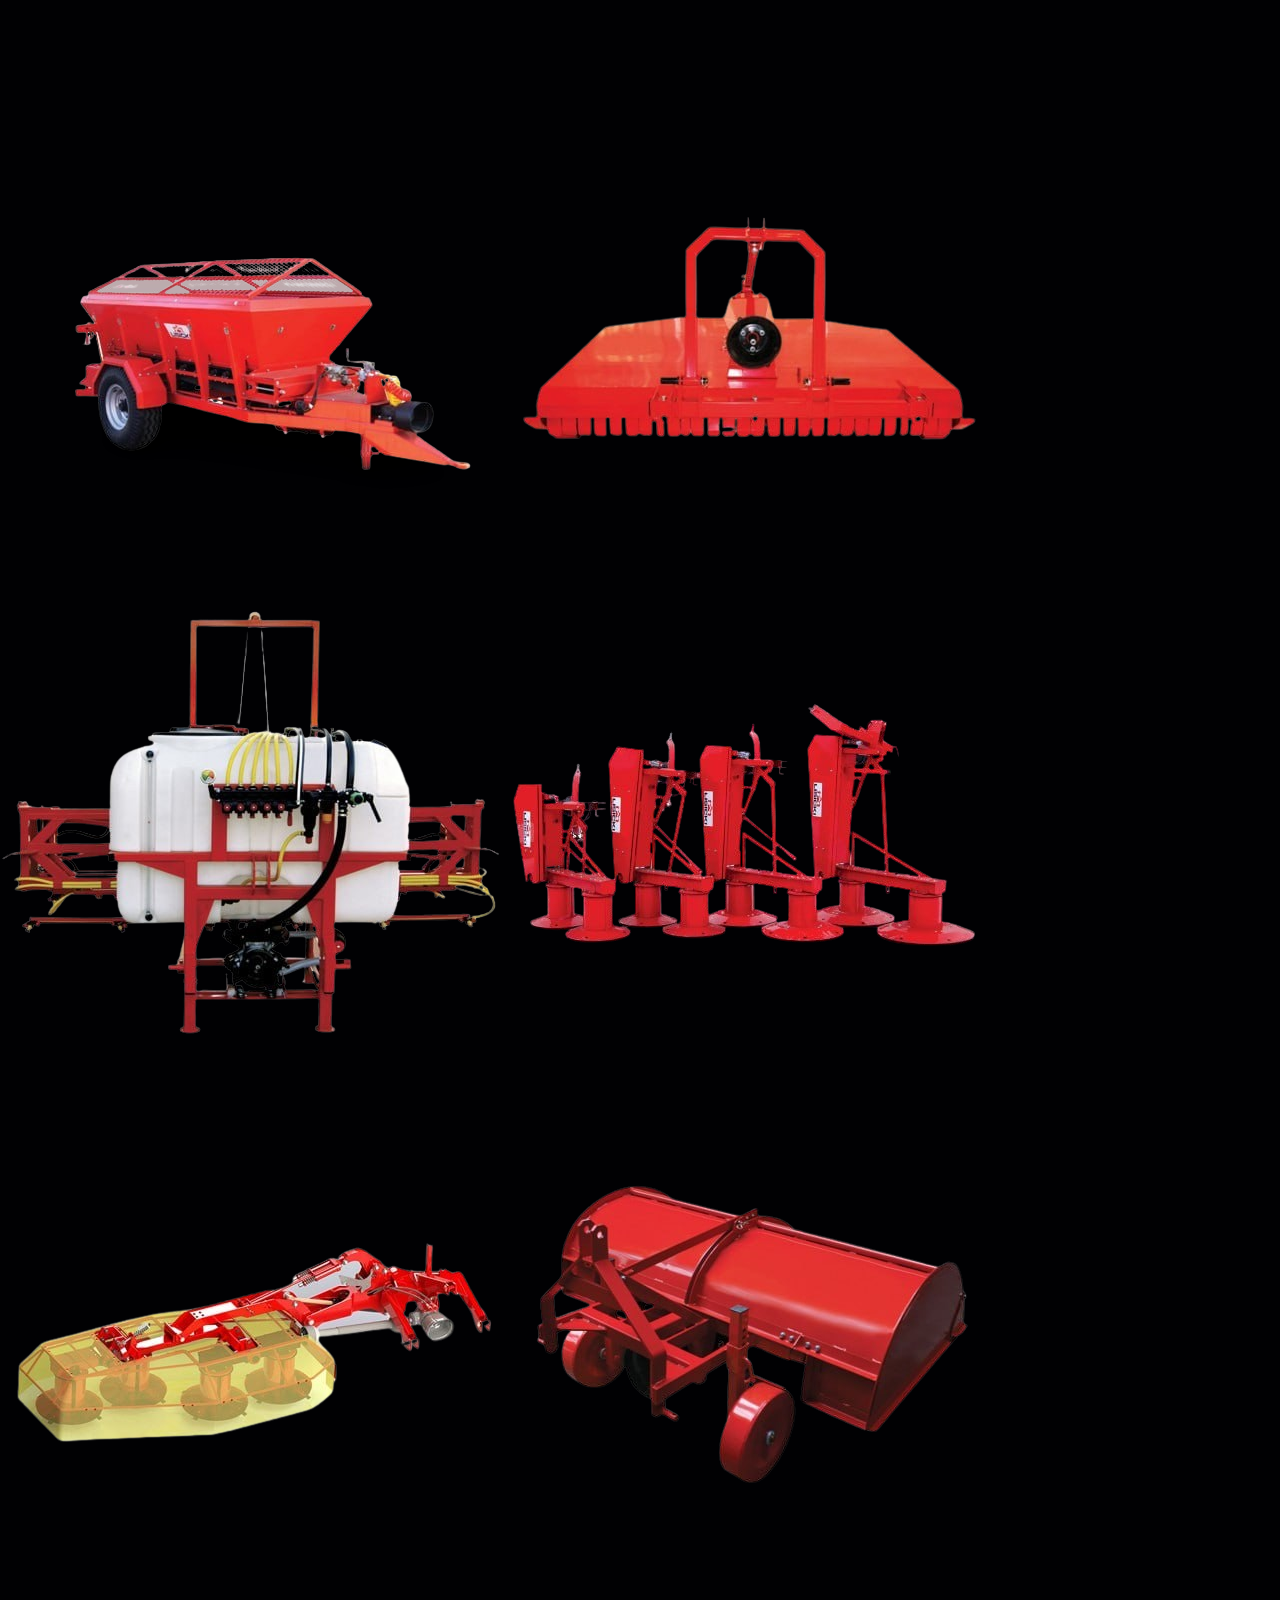
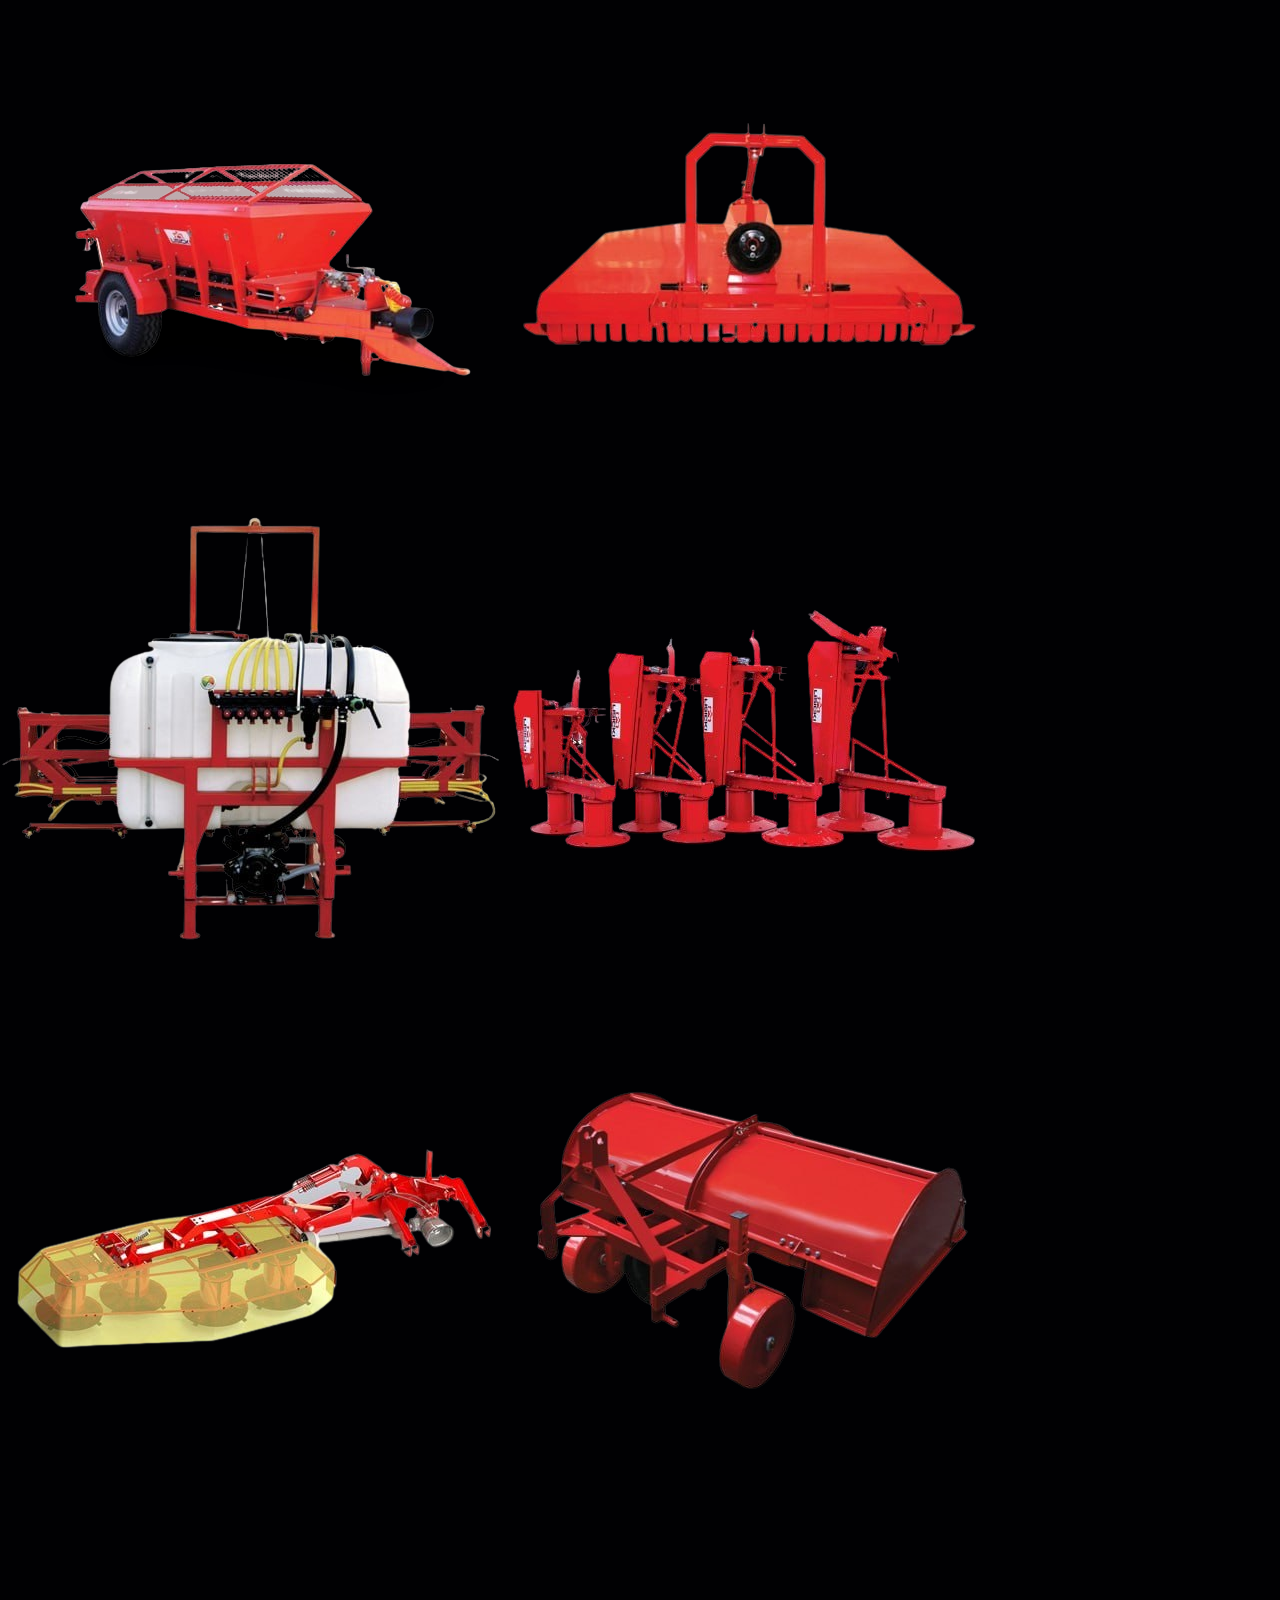
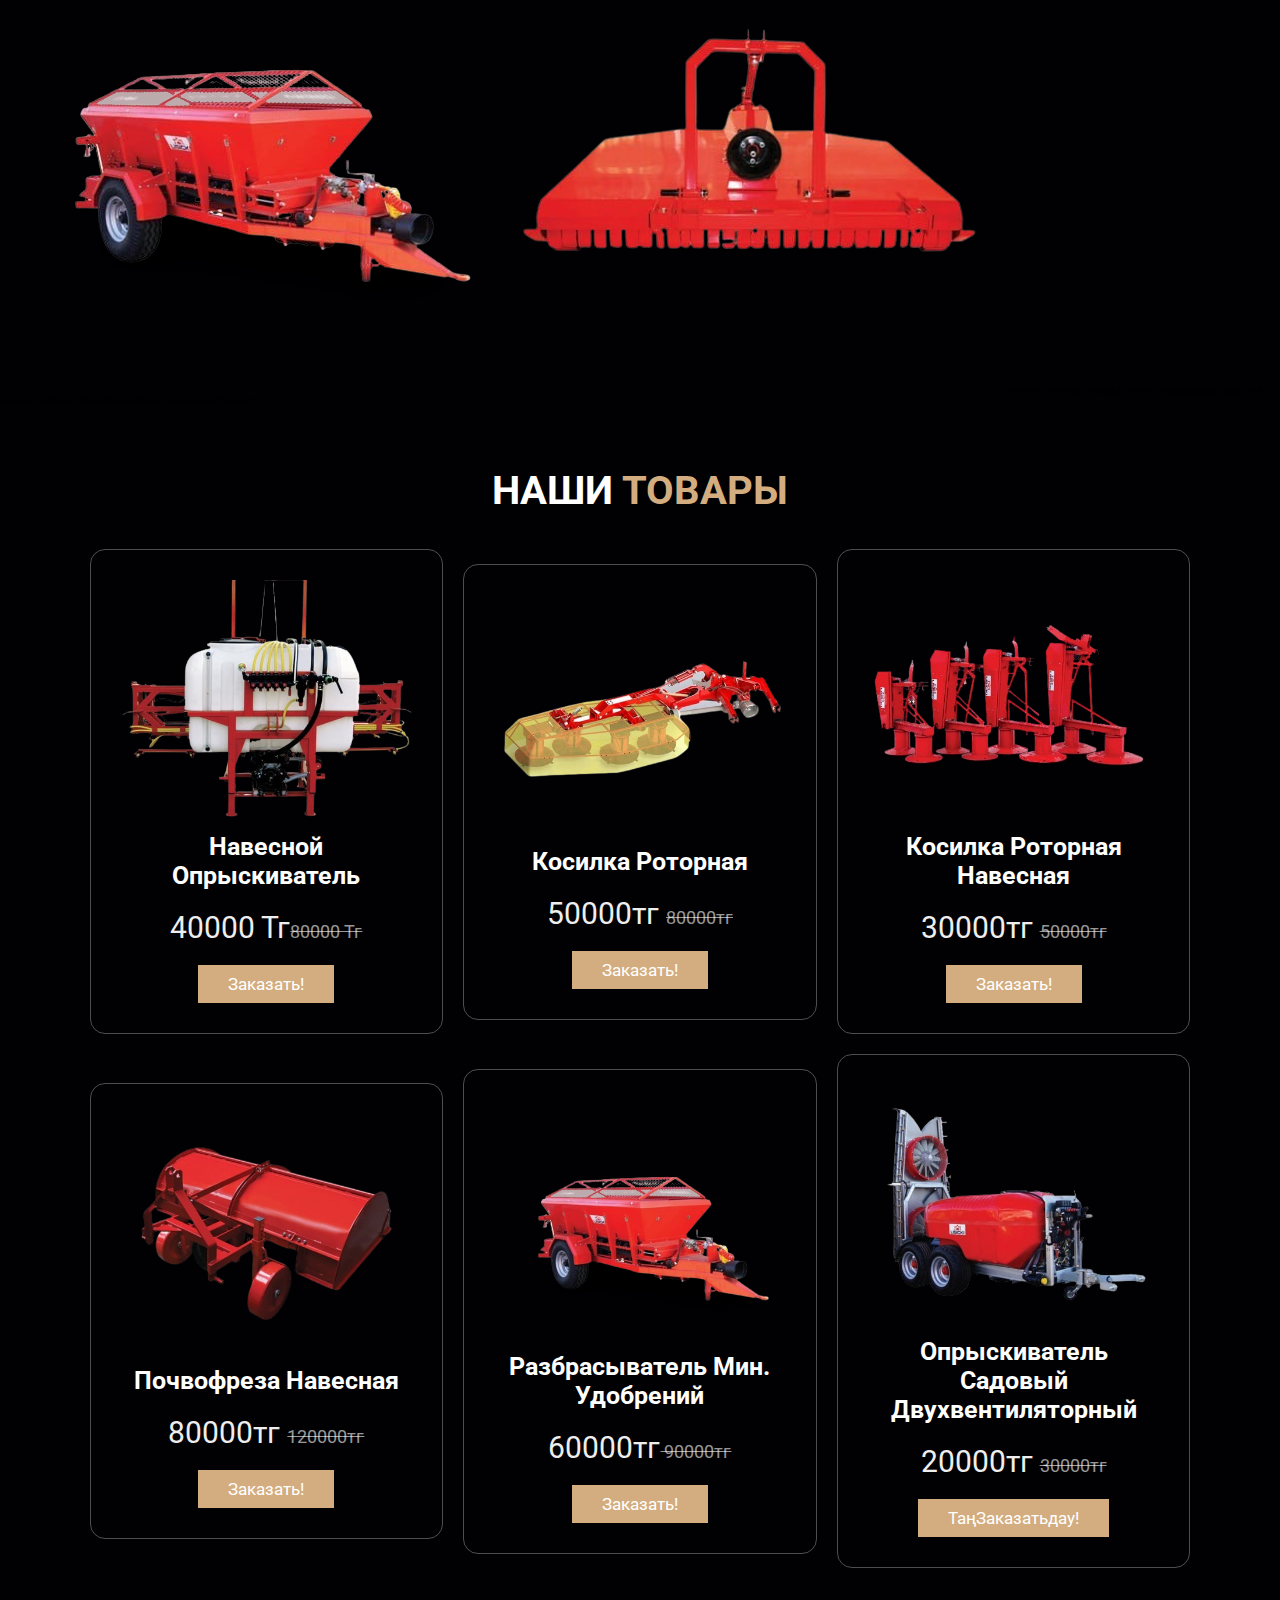
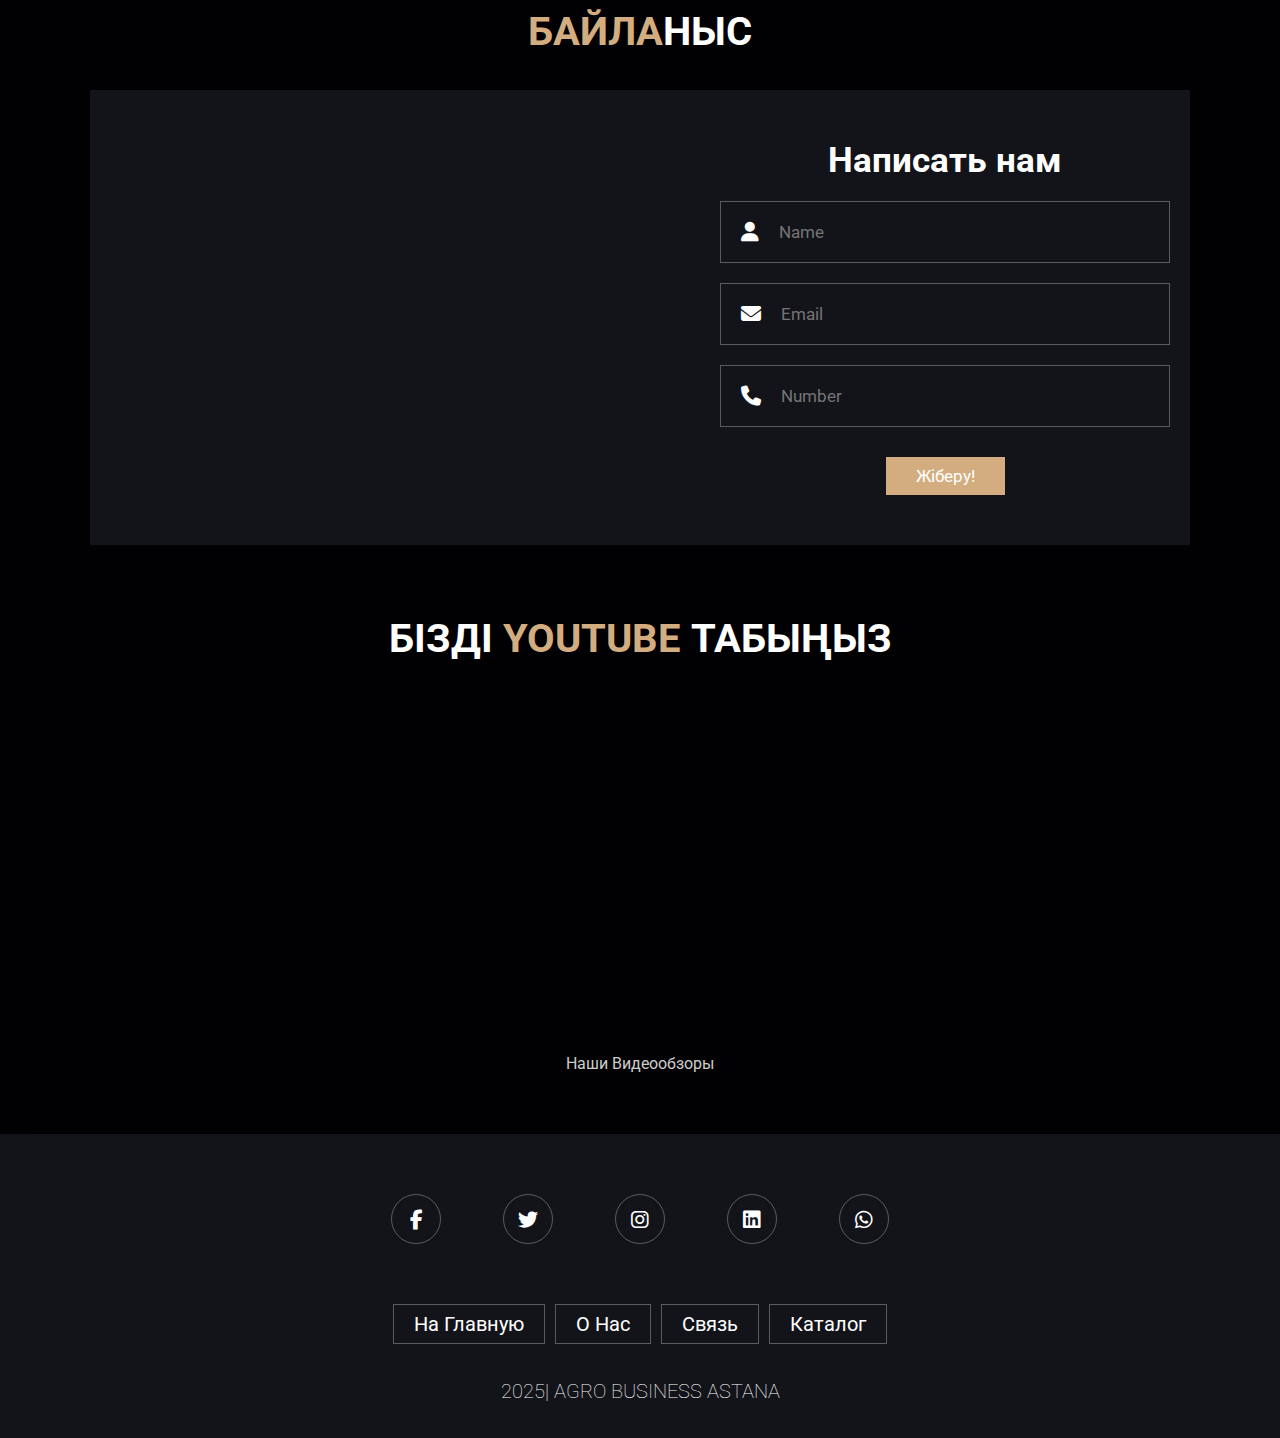
==== commit 36d46485: "бета бета" ====
--- a/idea (1)/templates/index.html
+++ b/idea (1)/templates/index.html
@@ -62,7 +62,6 @@
     </nav>
 
     <div class="icons">
-        <div class="fas fa-search" id="search-btn"></div>
         <div class="fas fa-shopping-cart" id="cart-btn"></div>
         <div class="fas fa-bars" id="menu-btn"></div>
     </div>
@@ -131,6 +130,7 @@
     <div class="gallery-container">
         <button class="prev-btn">‹</button>
         <div class="gallery-wrapper">
+
             <img src="/idea (1)/templates/Online-Ticketing-System-main/img/4.jpg" 
                  onclick="openModal('Опрыскиватель', 'Профессиональный опрыскиватель для сельского хозяйства', this.src)" 
                  alt="Косилка роторная" 
@@ -258,7 +258,49 @@
 });
 </script>
 
-
+=======
+<<<<<<< HEAD
+            <a href="page1.html"><img src="опрыскиватель-removebg-preview.png" alt="Товар 1"></a>
+            <a href="page2.html"><img src="Косилка-роторная-навесная-removebg-preview.png" alt="Товар 2"></a>
+            <a href="page3.html"><img src="КосилкароторнаяZ-178-HYD-4-removebg-preview.png" alt="Товар 3"></a>
+            <a href="page4.html"><img src="Почвофреза-навесная-removebg-preview.png" alt="Товар 4"></a>
+            <a href="page5.html"><img src="Разбрасыватель-мин-удобрений-removebg-preview.png" alt="Товар 5"></a>
+            <a href="page6.html"><img src="Садовая-косилка-removebg-preview.png" alt="Товар 6"></a>
+            <a href="page1.html"><img src="fon.jpg" alt="Товар 1"></a>
+            <a href="page2.html"><img src="fon.jpg" alt="Товар 2"></a>
+            <a href="page3.html"><img src="fon.jpg" alt="Товар 3"></a>
+            <a href="page4.html"><img src="fon.jpg" alt="Товар 4"></a>
+            <a href="page5.html"><img src="fon.jpg" alt="Товар 5"></a>
+            <a href="page6.html"><img src="fon.jpg" alt="Товар 6"></a>
+            <a href="page1.html"><img src="fon.jpg" alt="Товар 1"></a>
+            <a href="page2.html"><img src="fon.jpg" alt="Товар 2"></a>
+            <a href="page3.html"><img src="fon.jpg" alt="Товар 3"></a>
+            <a href="page4.html"><img src="fon.jpg" alt="Товар 4"></a>
+            <a href="page5.html"><img src="fon.jpg" alt="Товар 5"></a>
+            <a href="page6.html"><img src="fon.jpg" alt="Товар 6"></a>
+        </div>
+=======
+            <a href="page1.html"><img src="/idea (1)/templates/Online-Ticketing-System-main/img/опрыскиватель-removebg-preview.png" alt="Товар 1"></a>
+            <a href="page2.html"><img src="/idea (1)/templates/Online-Ticketing-System-main/img/Косилка-роторная-навесная-removebg-preview.png" alt="Товар 2"></a>
+            <a href="page3.html"><img src="/idea (1)/templates/Online-Ticketing-System-main/img/КосилкароторнаяZ-178-HYD-4-removebg-preview.png" alt="Товар 3"></a>
+            <a href="page4.html"><img src="/idea (1)/templates/Online-Ticketing-System-main/img/Почвофреза-навесная-removebg-preview.png" alt="Товар 4"></a>
+            <a href="page5.html"><img src="/idea (1)/templates/Online-Ticketing-System-main/img/Разбрасыватель-мин-удобрений-removebg-preview.png" alt="Товар 5"></a>
+            <a href="page6.html"><img src="/idea (1)/templates/Online-Ticketing-System-main/img/Садовая-косилка-removebg-preview.png" alt="Товар 6"></a>
+            <a href="page1.html"><img src="/idea (1)/templates/Online-Ticketing-System-main/img/опрыскиватель-removebg-preview.png" alt="Товар 1"></a>
+            <a href="page2.html"><img src="/idea (1)/templates/Online-Ticketing-System-main/img/Косилка-роторная-навесная-removebg-preview.png" alt="Товар 2"></a>
+            <a href="page3.html"><img src="/idea (1)/templates/Online-Ticketing-System-main/img/КосилкароторнаяZ-178-HYD-4-removebg-preview.png" alt="Товар 3"></a>
+            <a href="page4.html"><img src="/idea (1)/templates/Online-Ticketing-System-main/img/Почвофреза-навесная-removebg-preview.png" alt="Товар 4"></a>
+            <a href="page5.html"><img src="/idea (1)/templates/Online-Ticketing-System-main/img/Разбрасыватель-мин-удобрений-removebg-preview.png" alt="Товар 5"></a>
+            <a href="page6.html"><img src="/idea (1)/templates/Online-Ticketing-System-main/img/Садовая-косилка-removebg-preview.png" alt="Товар 6"></a>
+            <a href="page1.html"><img src="/idea (1)/templates/Online-Ticketing-System-main/img/опрыскиватель-removebg-preview.png" alt="Товар 1"></a>
+            <a href="page2.html"><img src="/idea (1)/templates/Online-Ticketing-System-main/img/Косилка-роторная-навесная-removebg-preview.png" alt="Товар 2"></a>
+            <a href="page3.html"><img src="/idea (1)/templates/Online-Ticketing-System-main/img/КосилкароторнаяZ-178-HYD-4-removebg-preview.png" alt="Товар 3"></a>
+            <a href="page4.html"><img src="/idea (1)/templates/Online-Ticketing-System-main/img/Почвофреза-навесная-removebg-preview.png" alt="Товар 4"></a>
+            <a href="page5.html"><img src="/idea (1)/templates/Online-Ticketing-System-main/img/Разбрасыватель-мин-удобрений-removebg-preview.png" alt="Товар 5"></a>
+            <a href="page6.html"><img src="/idea (1)/templates/Online-Ticketing-System-main/img/Садовая-косилка-removebg-preview.png" alt="Товар 6"></a>
+>>>>>>> 19293af016dcdd74f84318ae0ddbaf0f2cbdb328
+
+>>>>>>> 7c99cfa1f8f4df8b4a68b864245c6965d1b1f591
 
     </div>
 </section>
@@ -510,7 +552,7 @@
 </section>
 <!-- footer zhabyldy  -->
 
-<script src="script.js"></script>
+<!-- <script src="script.js"></script> -->
 
 </body>
 </html>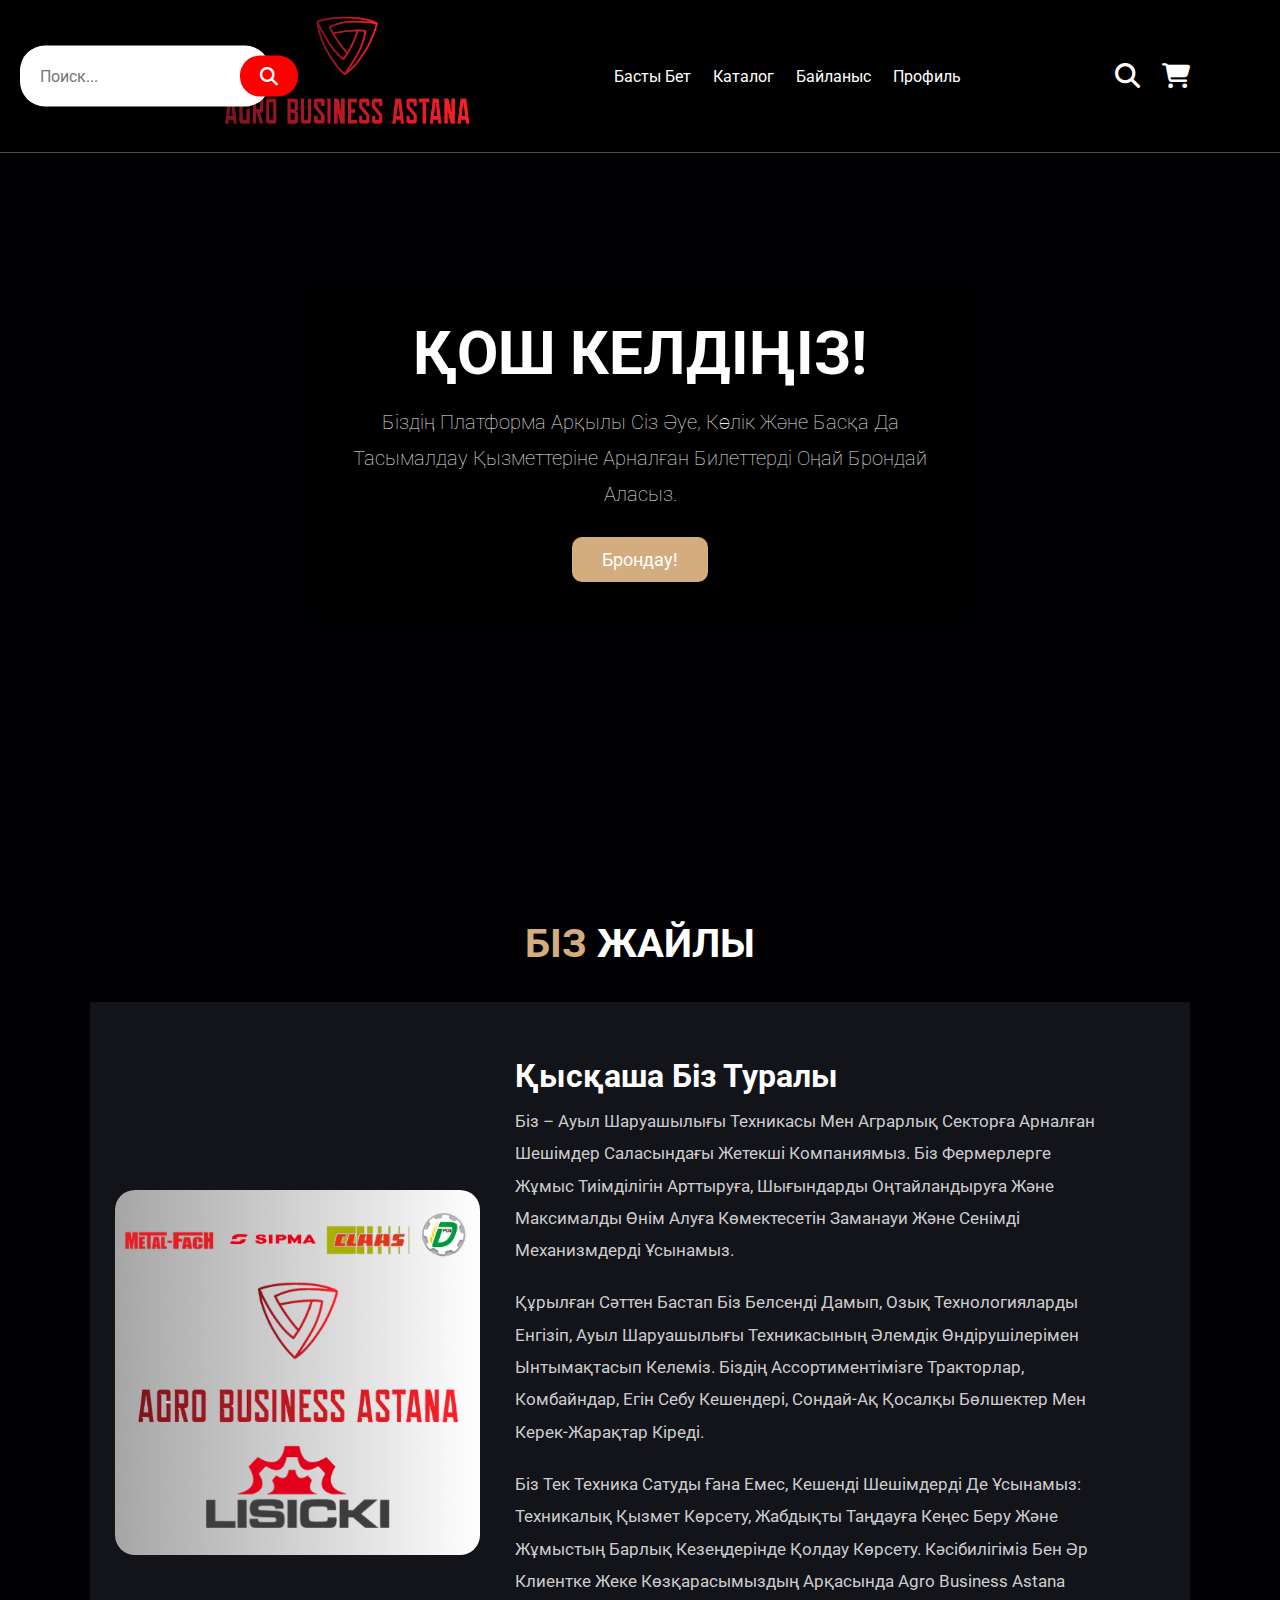
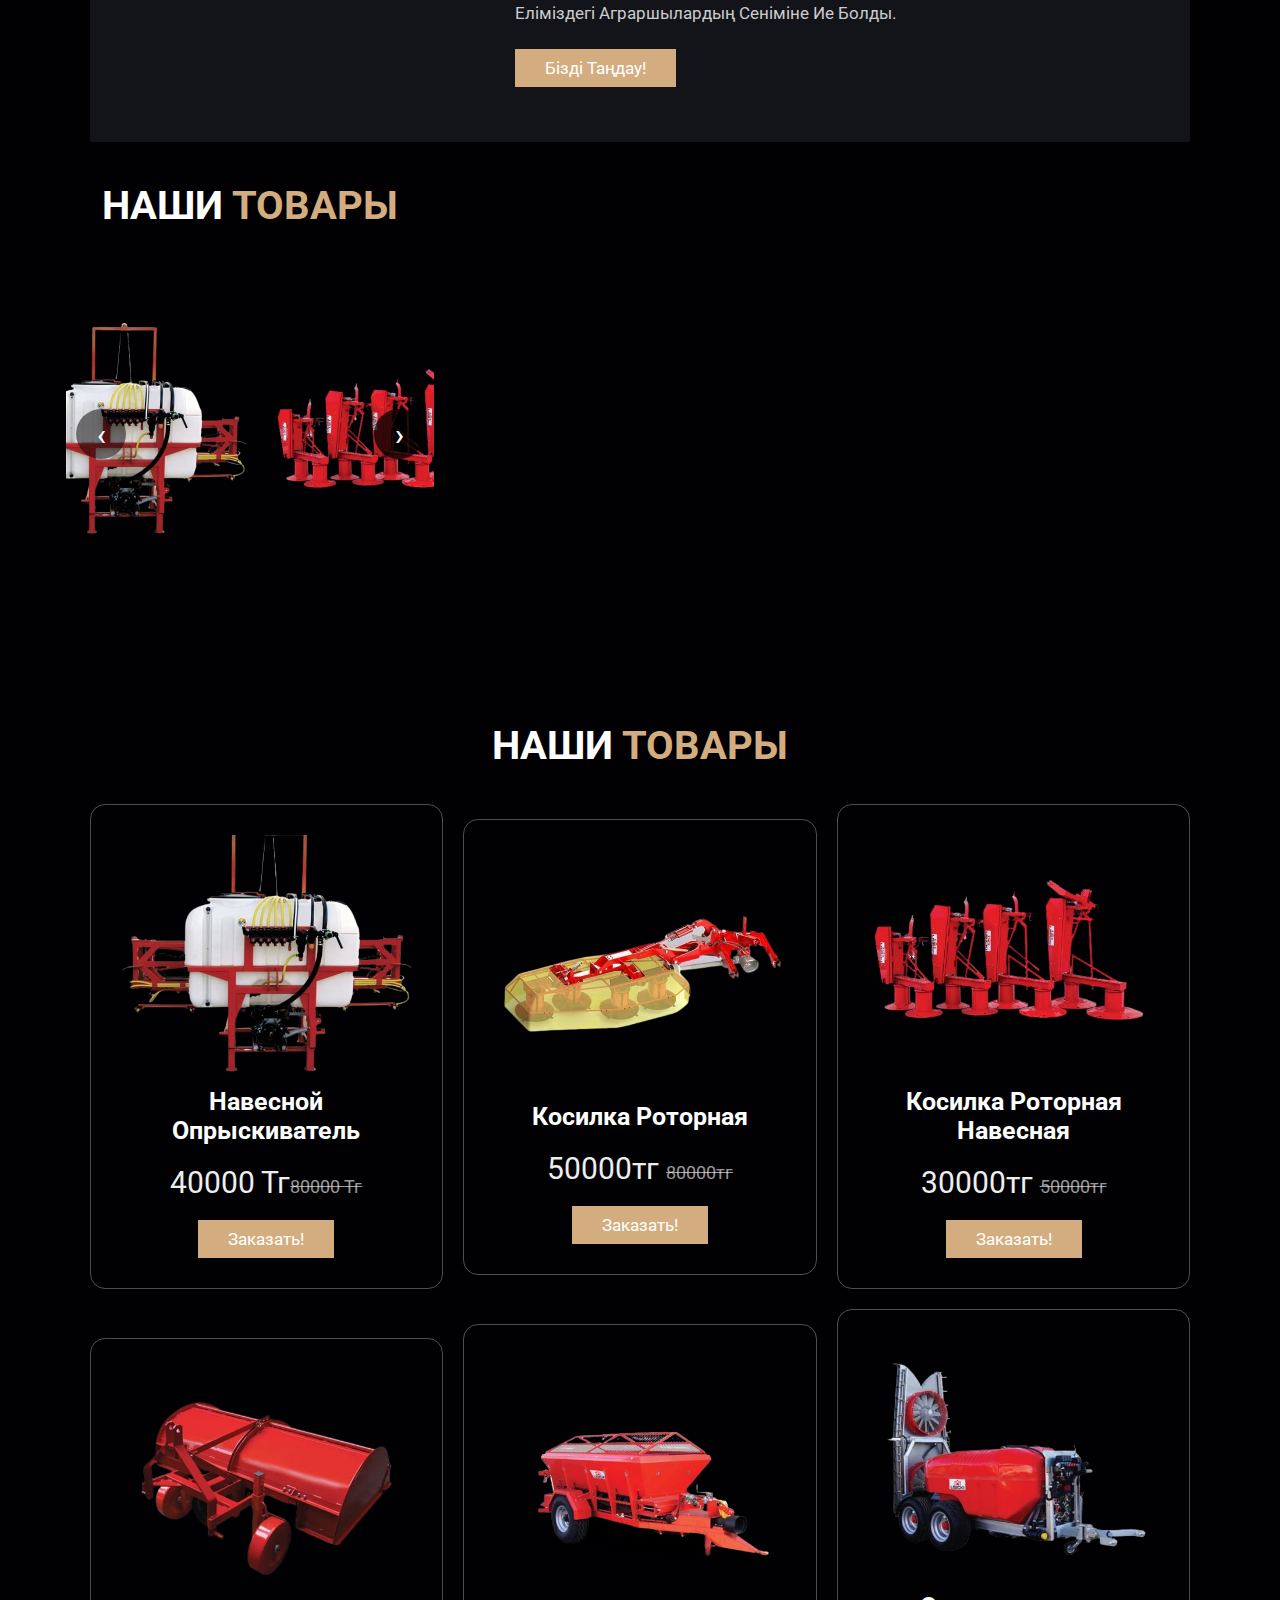
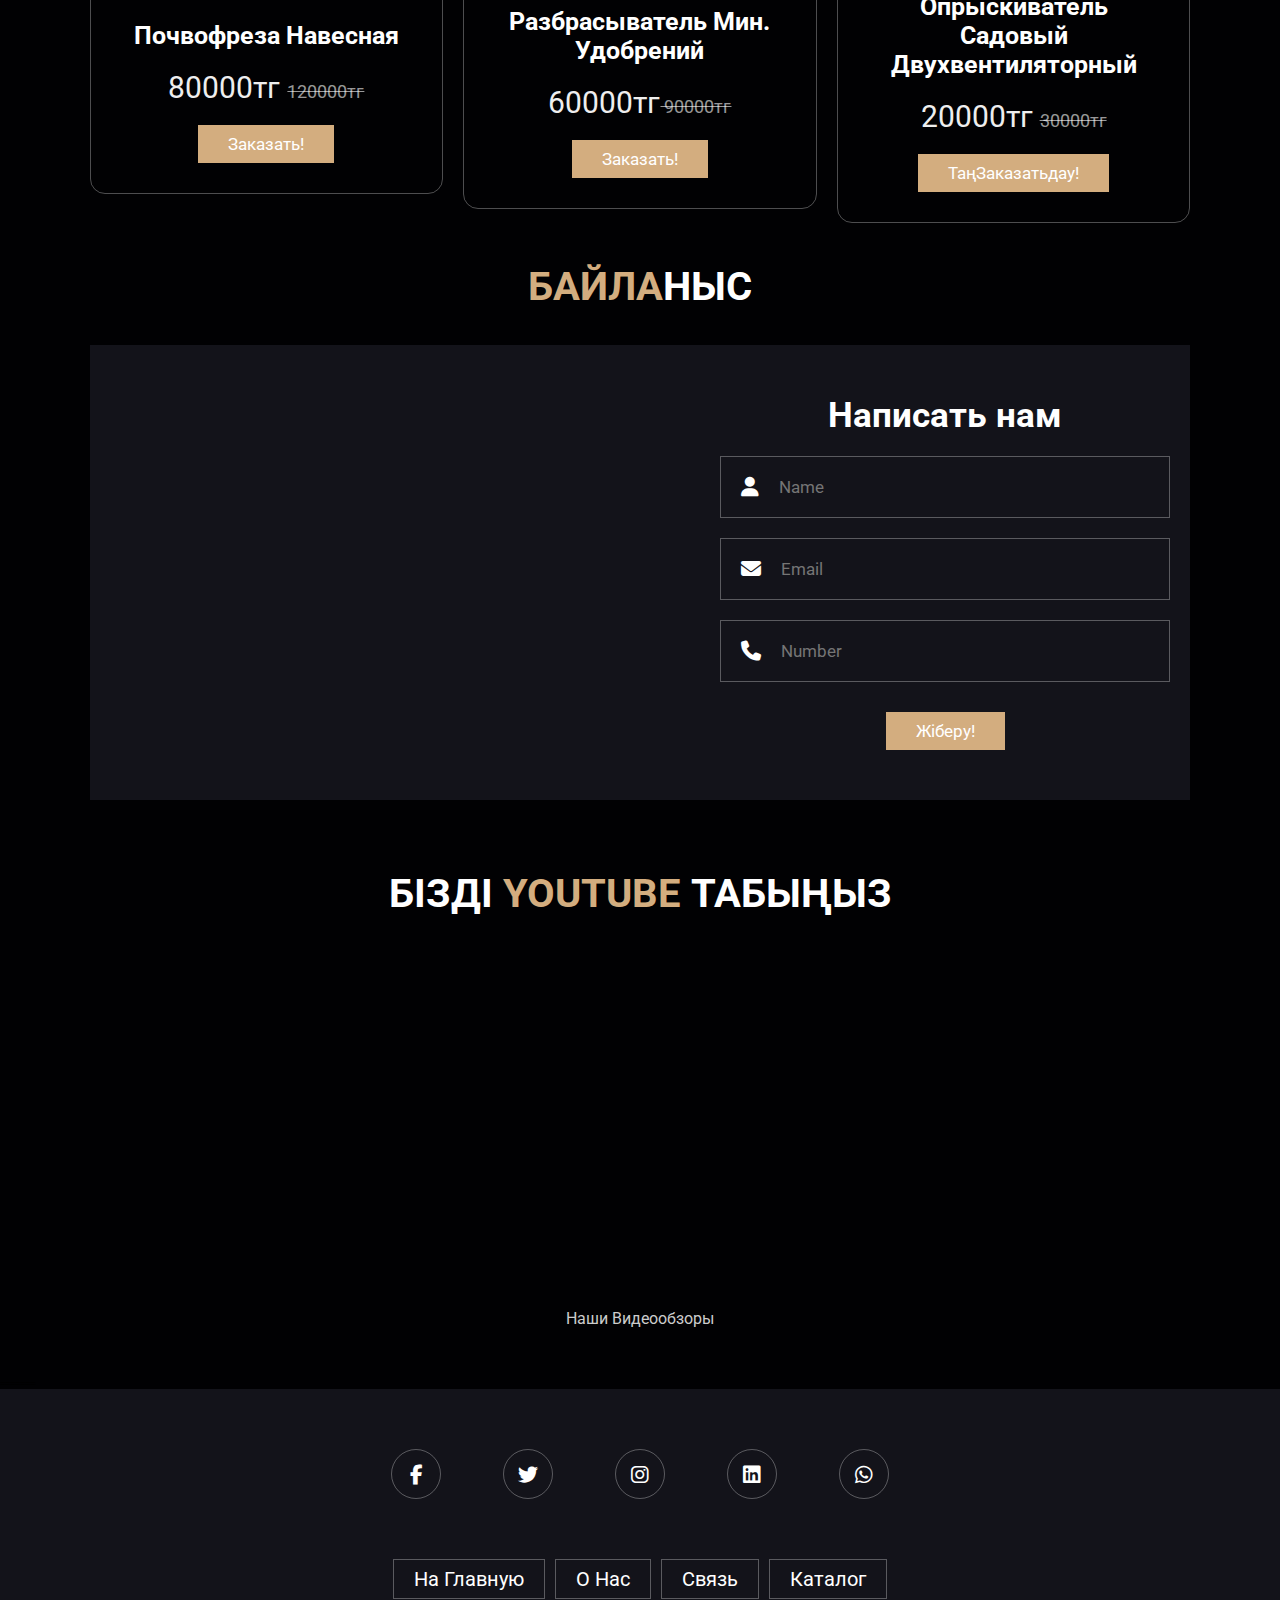
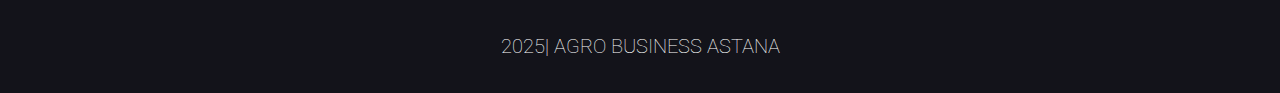
==== commit 18d275f0: "67890" ====
--- a/idea (1)/templates/index.html
+++ b/idea (1)/templates/index.html
@@ -41,6 +41,88 @@
 }
 
 
+const prevBtn = document.querySelector('.prev-btn');
+const nextBtn = document.querySelector('.next-btn');
+const galleryWrapper = document.querySelector('.gallery-wrapper');
+
+// Для кнопки "предыдущий"
+prevBtn.addEventListener('click', () => {
+    galleryWrapper.scrollBy({
+        left: -250,  // Уменьшаем на 250px (ширина одного элемента)
+        behavior: 'smooth',
+    });
+});
+
+// Для кнопки "следующий"
+nextBtn.addEventListener('click', () => {
+    galleryWrapper.scrollBy({
+        left: 250,  // Увеличиваем на 250px (ширина одного элемента)
+        behavior: 'smooth',
+    });
+});
+</script>
+<script>
+document.addEventListener("DOMContentLoaded", function () {
+    const wrapper = document.querySelector(".gallery-wrapper");
+    const prevBtn = document.querySelector(".prev-btn");
+    const nextBtn = document.querySelector(".next-btn");
+
+    let scrollSpeed = 1.5; // Скорость прокрутки
+    let autoScroll;
+    let isScrolling = false;
+
+    // Дублируем элементы для эффекта бесконечной карусели
+    function duplicateItems() {
+        let items = Array.from(wrapper.children);
+        items.forEach(item => {
+            let clone = item.cloneNode(true);
+            wrapper.appendChild(clone);
+        });
+    }
+
+    duplicateItems(); // Дублируем элементы
+
+    // Функция автопрокрутки
+    function startAutoScroll() {
+        autoScroll = setInterval(() => {
+            wrapper.scrollLeft += scrollSpeed;
+
+            // Если дошли до конца видимой области, перескакиваем в начало
+            if (wrapper.scrollLeft >= wrapper.scrollWidth / 2) {
+                wrapper.scrollLeft = 0;
+            }
+        }, 20);
+    }
+
+    function stopAutoScroll() {
+        clearInterval(autoScroll);
+    }
+
+    function moveNext() {
+        if (isScrolling) return;
+        isScrolling = true;
+
+        wrapper.scrollBy({ left: 300, behavior: "smooth" });
+
+        setTimeout(() => {
+            // Если дошли до конца списка, просто перенастроим на начало
+            if (wrapper.scrollLeft >= wrapper.scrollWidth / 2) {
+                wrapper.scrollLeft = 0;
+            }
+            isScrolling = false;
+        }, 500);
+    }
+
+    // Запускаем автопрокрутку
+    startAutoScroll();
+
+    // Останавливаем при наведении мыши
+    wrapper.addEventListener("mouseenter", stopAutoScroll);
+    wrapper.addEventListener("mouseleave", startAutoScroll);
+
+    // Обрабатываем нажатия кнопок
+    nextBtn.addEventListener("click", moveNext);
+});
 
 </script>
 <body>
@@ -62,6 +144,7 @@
     </nav>
 
     <div class="icons">
+        <div class="fas fa-search" id="search-btn"></div>
         <div class="fas fa-shopping-cart" id="cart-btn"></div>
         <div class="fas fa-bars" id="menu-btn"></div>
     </div>
@@ -126,182 +209,20 @@
 
 <!-- menu ashyldy -->
 <section class="gallery" id="gallery">
-    <h1 class="heading">Наши <span>товары</span></h1>
+    <h1 class="heading"> Наши <span> товары</span></h1>
+
     <div class="gallery-container">
-        <button class="prev-btn">‹</button>
+        <button class="prev-btn">‹</button> <!-- Кнопка влево -->
+
         <div class="gallery-wrapper">
-
-            <img src="/idea (1)/templates/Online-Ticketing-System-main/img/4.jpg" 
-                 onclick="openModal('Опрыскиватель', 'Профессиональный опрыскиватель для сельского хозяйства', this.src)" 
-                 alt="Косилка роторная" 
-                 width="1000" 
-                 height="1000">
-            <img src="/idea (1)/templates/Online-Ticketing-System-main/img/9.jpg" 
-                 onclick="openModal('Косилка роторная', 'Роторная косилка для травы и мелкого кустарника', this.src)" 
-                 alt="Косилка роторная" 
-                 width="400" 
-                 height="300">
-            <img src="/idea (1)/templates/Online-Ticketing-System-main/img/8.jpg" 
-                 onclick="openModal('Косилка Z-178', 'Мощная косилка для профессионального использования', this.src)" 
-                 alt="Косилка Z-178" 
-                 width="400" 
-                 height="300">
-            <img src="/idea (1)/templates/Online-Ticketing-System-main/img/3.jpg" 
-                 onclick="openModal('Почвофреза', 'Фреза для обработки почвы любой сложности', this.src)" 
-                 alt="Почвофреза" 
-                 width="400" 
-                 height="300">
-            <img src="/idea (1)/templates/Online-Ticketing-System-main/img/17.jpg" 
-                 onclick="openModal('Разбрасыватель', 'Универсальный разбрасыватель удобрений', this.src)" 
-                 alt="Разбрасыватель" 
-                 width="400" 
-                 height="300">
-            <img src="/idea (1)/templates/Online-Ticketing-System-main/img/18.jpg" 
-                 onclick="openModal('Садовая косилка', 'Компактная косилка для садовых участков', this.src)" 
-                 alt="Садовая косилка" 
-                 width="400" 
-                 height="300">
-        </div>
-        <button class="next-btn">›</button>
-    </div>
-</section>
-
-<div class="modal" id="modal">
-    <div class="modal-content">
-        <span class="close" onclick="closeModal()">&times;</span>
-        <h2 id="modal-title"></h2>
-        <img id="modal-image" class="modal-image" src="" alt="Изображение товара">
-        <p id="modal-description"></p>
-    </div>
-</div>
-
-<style>
-.modal {
-    display: none;
-    position: fixed;
-    top: 0;
-    left: 0;
-    width: 100%;
-    height: 100%;
-    background: rgba(0,0,0,0.7);
-    justify-content: center;
-    align-items: center;
-    z-index: 1000;
-}
-
-.modal-content {
-    background: white;
-    padding: 25px;
-    border-radius: 10px;
-    max-width: 600px;
-    width: 90%;
-    position: relative;
-}
-
-.modal-image {
-    width: 100%;
-    max-height: 400px;
-    object-fit: contain;
-    margin: 15px 0;
-    border-radius: 5px;
-}
-
-.close {
-    position: absolute;
-    right: 20px;
-    top: 10px;
-    font-size: 35px;
-    cursor: pointer;
-}
-</style>
-
-<script>
-const galleryWrapper = document.querySelector('.gallery-wrapper');
-const prevBtn = document.querySelector('.prev-btn');
-const nextBtn = document.querySelector('.next-btn');
-const modal = document.getElementById('modal');
-let scrollAmount = 0;
-const scrollStep = 300;
-
-// Обработчики для галереи
-prevBtn.addEventListener('click', () => {
-    scrollAmount = Math.max(scrollAmount - scrollStep, 0);
-    galleryWrapper.style.transform = `translateX(-${scrollAmount}px)`;
-});
-
-nextBtn.addEventListener('click', () => {
-    const maxScroll = galleryWrapper.scrollWidth - galleryWrapper.clientWidth;
-    scrollAmount = Math.min(scrollAmount + scrollStep, maxScroll);
-    galleryWrapper.style.transform = `translateX(-${scrollAmount}px)`;
-});
-
-// Функции модального окна
-function openModal(title, description, imgSrc) {
-    document.getElementById('modal-title').textContent = title;
-    document.getElementById('modal-description').textContent = description;
-    document.getElementById('modal-image').src = imgSrc;
-    modal.style.display = 'flex';
-}
-
-function closeModal() {
-    modal.style.display = 'none';
-    document.getElementById('modal-image').src = '';
-}
-
-// Закрытие по клику вне окна и ESC
-modal.addEventListener('click', (e) => {
-    if(e.target === modal) closeModal();
-});
-
-document.addEventListener('keydown', (e) => {
-    if(e.key === 'Escape') closeModal();
-});
-</script>
-
-=======
-<<<<<<< HEAD
-            <a href="page1.html"><img src="опрыскиватель-removebg-preview.png" alt="Товар 1"></a>
-            <a href="page2.html"><img src="Косилка-роторная-навесная-removebg-preview.png" alt="Товар 2"></a>
-            <a href="page3.html"><img src="КосилкароторнаяZ-178-HYD-4-removebg-preview.png" alt="Товар 3"></a>
-            <a href="page4.html"><img src="Почвофреза-навесная-removebg-preview.png" alt="Товар 4"></a>
-            <a href="page5.html"><img src="Разбрасыватель-мин-удобрений-removebg-preview.png" alt="Товар 5"></a>
-            <a href="page6.html"><img src="Садовая-косилка-removebg-preview.png" alt="Товар 6"></a>
-            <a href="page1.html"><img src="fon.jpg" alt="Товар 1"></a>
-            <a href="page2.html"><img src="fon.jpg" alt="Товар 2"></a>
-            <a href="page3.html"><img src="fon.jpg" alt="Товар 3"></a>
-            <a href="page4.html"><img src="fon.jpg" alt="Товар 4"></a>
-            <a href="page5.html"><img src="fon.jpg" alt="Товар 5"></a>
-            <a href="page6.html"><img src="fon.jpg" alt="Товар 6"></a>
-            <a href="page1.html"><img src="fon.jpg" alt="Товар 1"></a>
-            <a href="page2.html"><img src="fon.jpg" alt="Товар 2"></a>
-            <a href="page3.html"><img src="fon.jpg" alt="Товар 3"></a>
-            <a href="page4.html"><img src="fon.jpg" alt="Товар 4"></a>
-            <a href="page5.html"><img src="fon.jpg" alt="Товар 5"></a>
-            <a href="page6.html"><img src="fon.jpg" alt="Товар 6"></a>
-        </div>
-=======
             <a href="page1.html"><img src="/idea (1)/templates/Online-Ticketing-System-main/img/опрыскиватель-removebg-preview.png" alt="Товар 1"></a>
             <a href="page2.html"><img src="/idea (1)/templates/Online-Ticketing-System-main/img/Косилка-роторная-навесная-removebg-preview.png" alt="Товар 2"></a>
             <a href="page3.html"><img src="/idea (1)/templates/Online-Ticketing-System-main/img/КосилкароторнаяZ-178-HYD-4-removebg-preview.png" alt="Товар 3"></a>
             <a href="page4.html"><img src="/idea (1)/templates/Online-Ticketing-System-main/img/Почвофреза-навесная-removebg-preview.png" alt="Товар 4"></a>
             <a href="page5.html"><img src="/idea (1)/templates/Online-Ticketing-System-main/img/Разбрасыватель-мин-удобрений-removebg-preview.png" alt="Товар 5"></a>
             <a href="page6.html"><img src="/idea (1)/templates/Online-Ticketing-System-main/img/Садовая-косилка-removebg-preview.png" alt="Товар 6"></a>
-            <a href="page1.html"><img src="/idea (1)/templates/Online-Ticketing-System-main/img/опрыскиватель-removebg-preview.png" alt="Товар 1"></a>
-            <a href="page2.html"><img src="/idea (1)/templates/Online-Ticketing-System-main/img/Косилка-роторная-навесная-removebg-preview.png" alt="Товар 2"></a>
-            <a href="page3.html"><img src="/idea (1)/templates/Online-Ticketing-System-main/img/КосилкароторнаяZ-178-HYD-4-removebg-preview.png" alt="Товар 3"></a>
-            <a href="page4.html"><img src="/idea (1)/templates/Online-Ticketing-System-main/img/Почвофреза-навесная-removebg-preview.png" alt="Товар 4"></a>
-            <a href="page5.html"><img src="/idea (1)/templates/Online-Ticketing-System-main/img/Разбрасыватель-мин-удобрений-removebg-preview.png" alt="Товар 5"></a>
-            <a href="page6.html"><img src="/idea (1)/templates/Online-Ticketing-System-main/img/Садовая-косилка-removebg-preview.png" alt="Товар 6"></a>
-            <a href="page1.html"><img src="/idea (1)/templates/Online-Ticketing-System-main/img/опрыскиватель-removebg-preview.png" alt="Товар 1"></a>
-            <a href="page2.html"><img src="/idea (1)/templates/Online-Ticketing-System-main/img/Косилка-роторная-навесная-removebg-preview.png" alt="Товар 2"></a>
-            <a href="page3.html"><img src="/idea (1)/templates/Online-Ticketing-System-main/img/КосилкароторнаяZ-178-HYD-4-removebg-preview.png" alt="Товар 3"></a>
-            <a href="page4.html"><img src="/idea (1)/templates/Online-Ticketing-System-main/img/Почвофреза-навесная-removebg-preview.png" alt="Товар 4"></a>
-            <a href="page5.html"><img src="/idea (1)/templates/Online-Ticketing-System-main/img/Разбрасыватель-мин-удобрений-removebg-preview.png" alt="Товар 5"></a>
-            <a href="page6.html"><img src="/idea (1)/templates/Online-Ticketing-System-main/img/Садовая-косилка-removebg-preview.png" alt="Товар 6"></a>
->>>>>>> 19293af016dcdd74f84318ae0ddbaf0f2cbdb328
-
->>>>>>> 7c99cfa1f8f4df8b4a68b864245c6965d1b1f591
-
+
+        <button class="next-btn">›</button> <!-- Кнопка вправо -->
     </div>
 </section>
 
@@ -379,8 +300,7 @@
     
     <div class="row">
 
-        <iframe src="https://www.google.com/maps/embed?pb=!1m18!1m12!1m3!1d80029.2356436822!2d71.20480729726557!3d51.18381510000001!2m3!1f0!2f0!3f0!3m2!1i1024!2i768!4f13.1!3m3!1m2!1s0x4245871991164b69%3A0xe4b2dd43a473b958!2sAkjol-%20inc!5e0!3m2!1sru!2skz!4v1703427411171!5m2!1sru!2skz" width="600" height="450" style="border:0;" allowfullscreen="" loading="lazy" referrerpolicy="no-referrer-when-downgrade"></iframe>
-
+        <iframe src="https://www.google.com/maps/embed?pb=!1m18!1m12!1m3!1d2500.7678180326316!2d71.49426217648286!3d51.1865021717421!2m3!1f0!2f0!3f0!3m2!1i1024!2i768!4f13.1!3m3!1m2!1s0x4245804d7f864a5d%3A0xbd921c966c085c3!2z0YPQuy4g0JDQu9C10LrRgdCw0L3QtNGA0LAg0J_Rg9GI0LrQuNC90LAgNTgsINCQ0YHRgtCw0L3QsCAwMTAwMDA!5e0!3m2!1sru!2skz!4v1739824939989!5m2!1sru!2skz" width="600" height="450" style="border:0;" allowfullscreen="" loading="lazy" referrerpolicy="no-referrer-when-downgrade"></iframe>
         <form action="">
             <h3>Написать нам</h3>
             <div class="inputBox">
@@ -552,7 +472,7 @@
 </section>
 <!-- footer zhabyldy  -->
 
-<!-- <script src="script.js"></script> -->
+<script src="script.js"></script>
 
 </body>
 </html>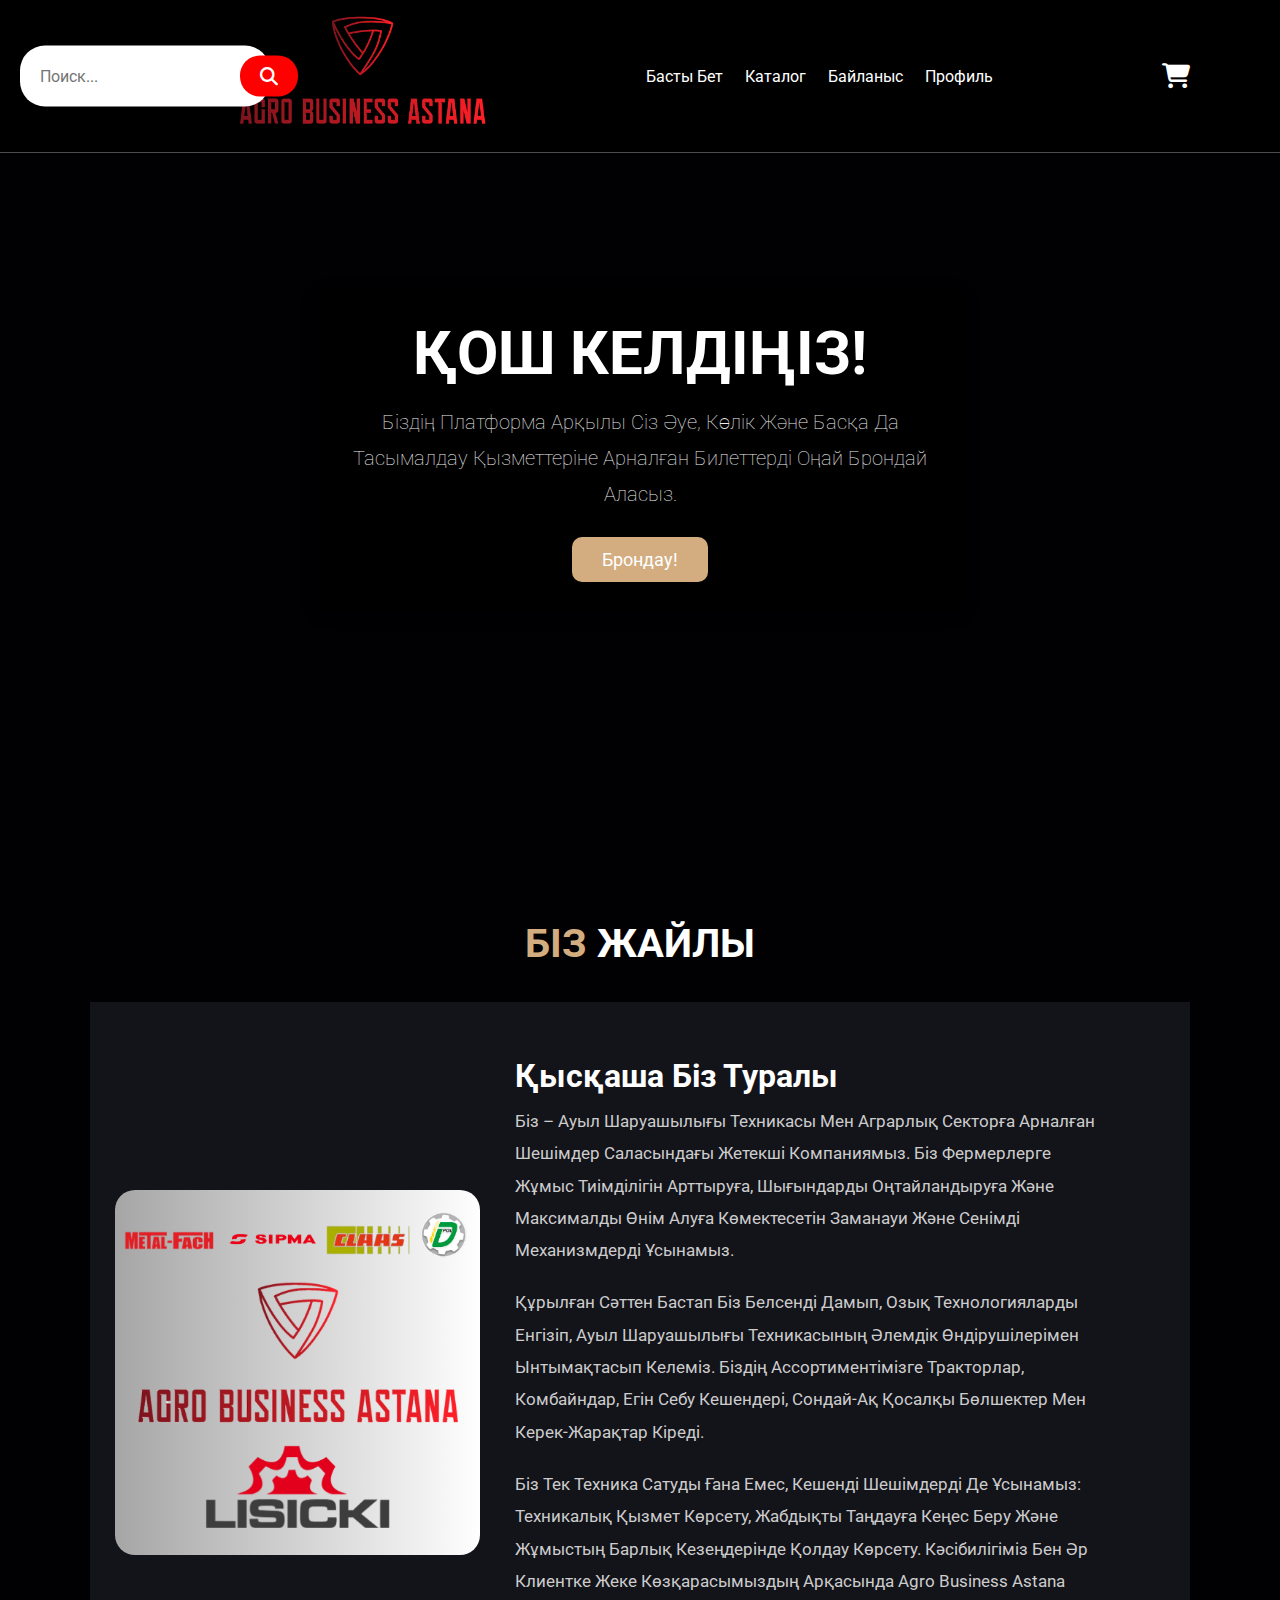
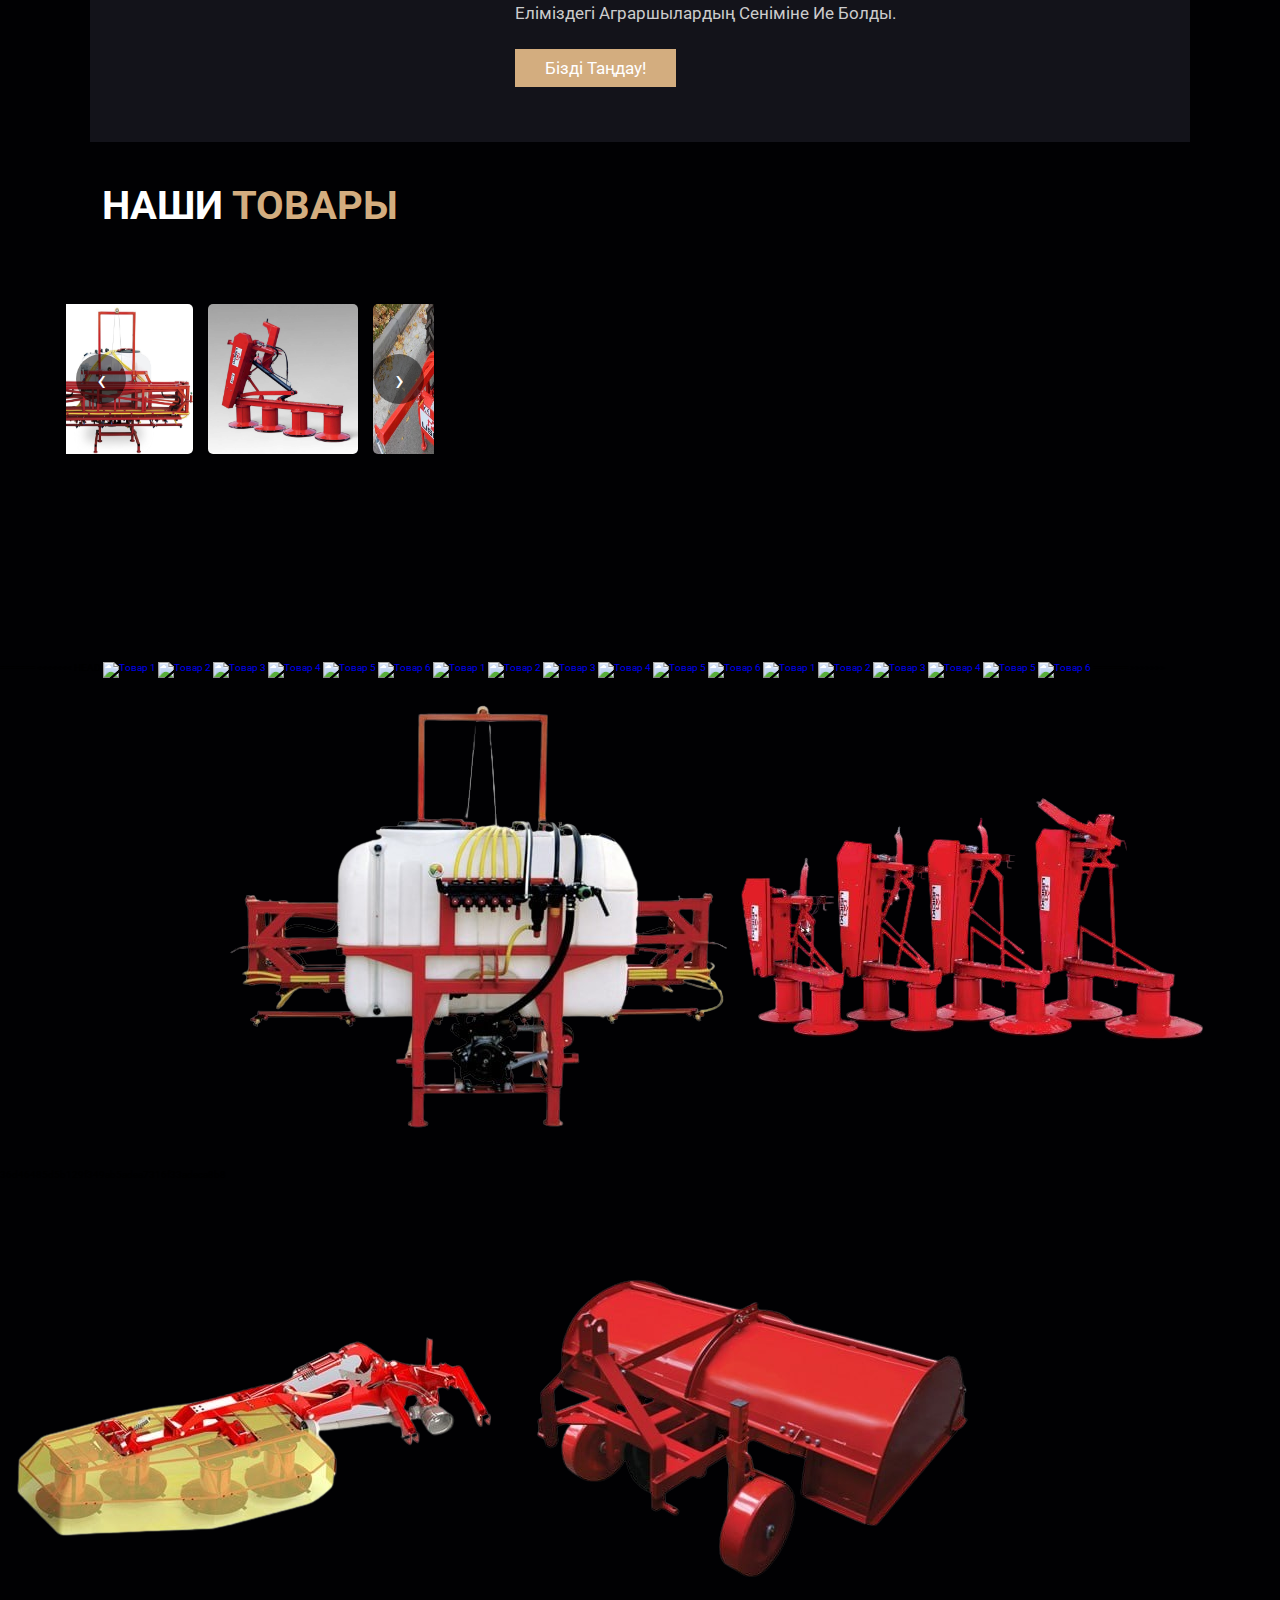
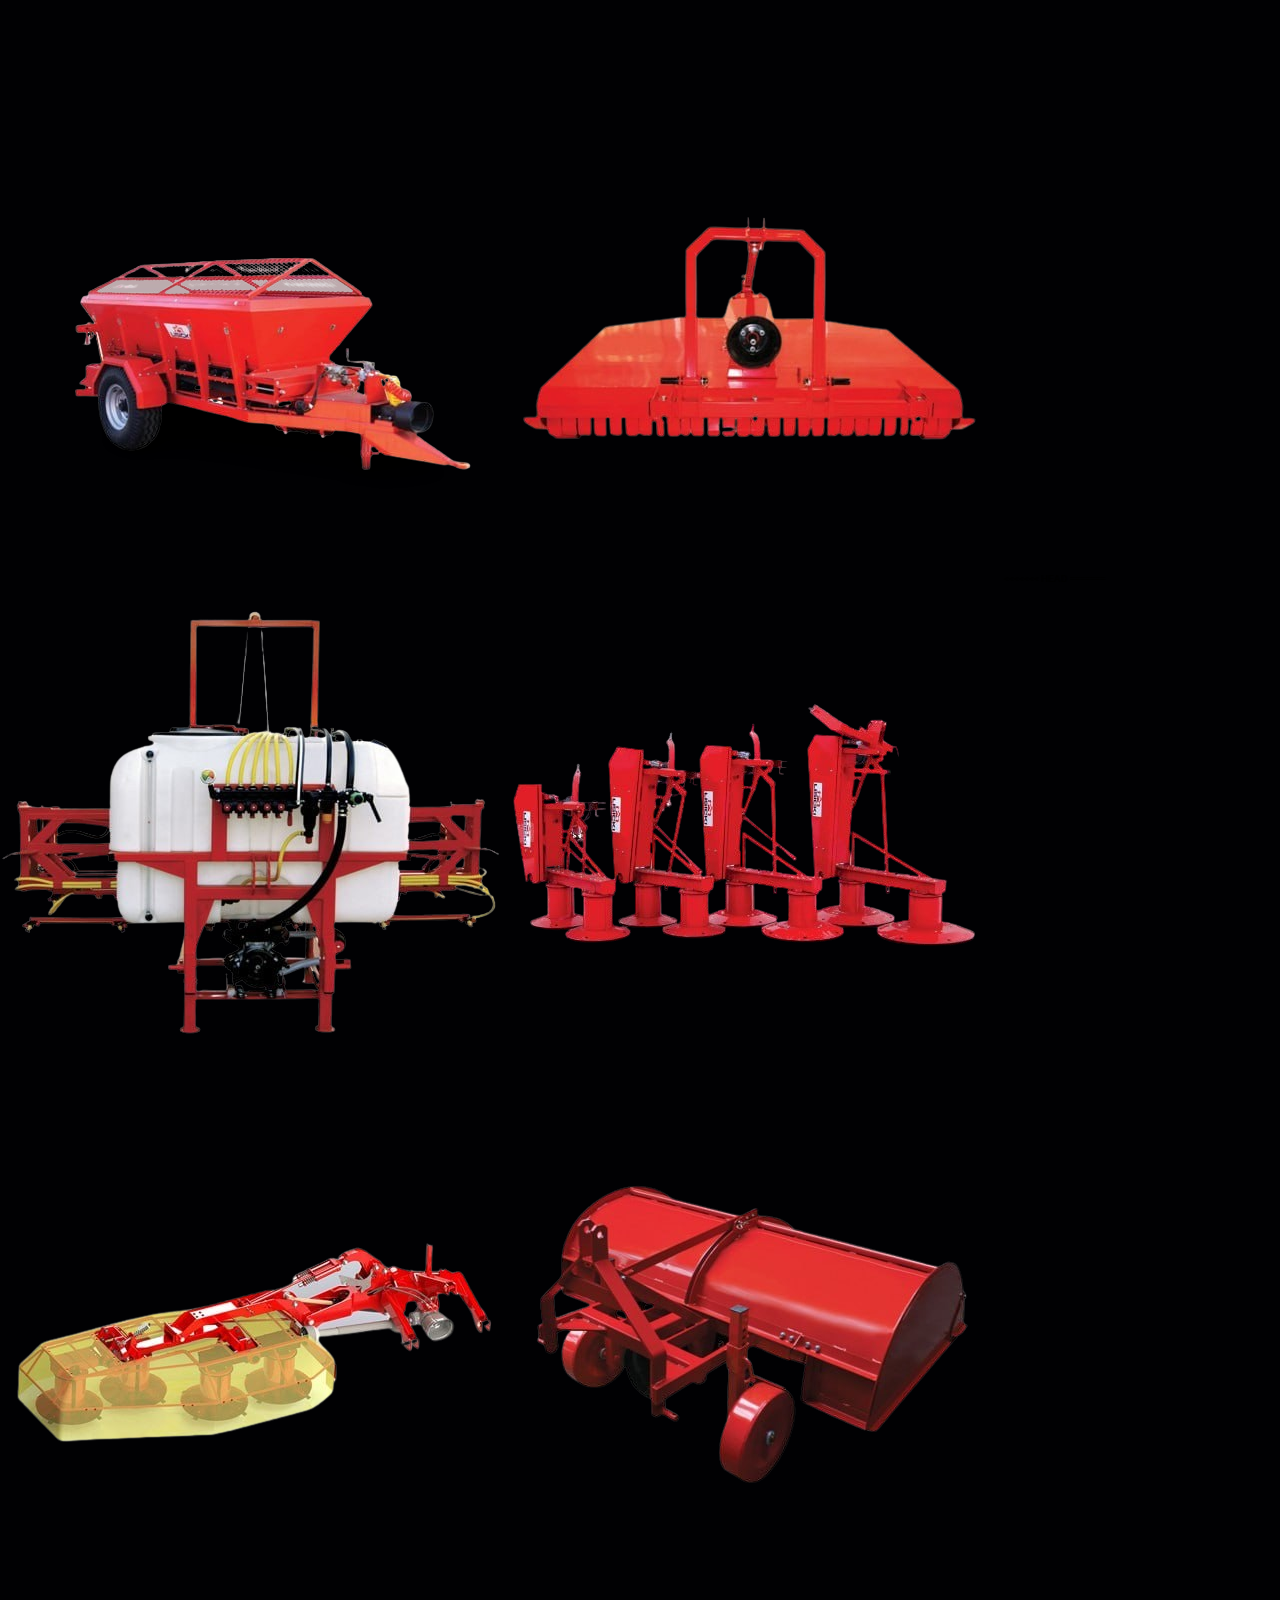
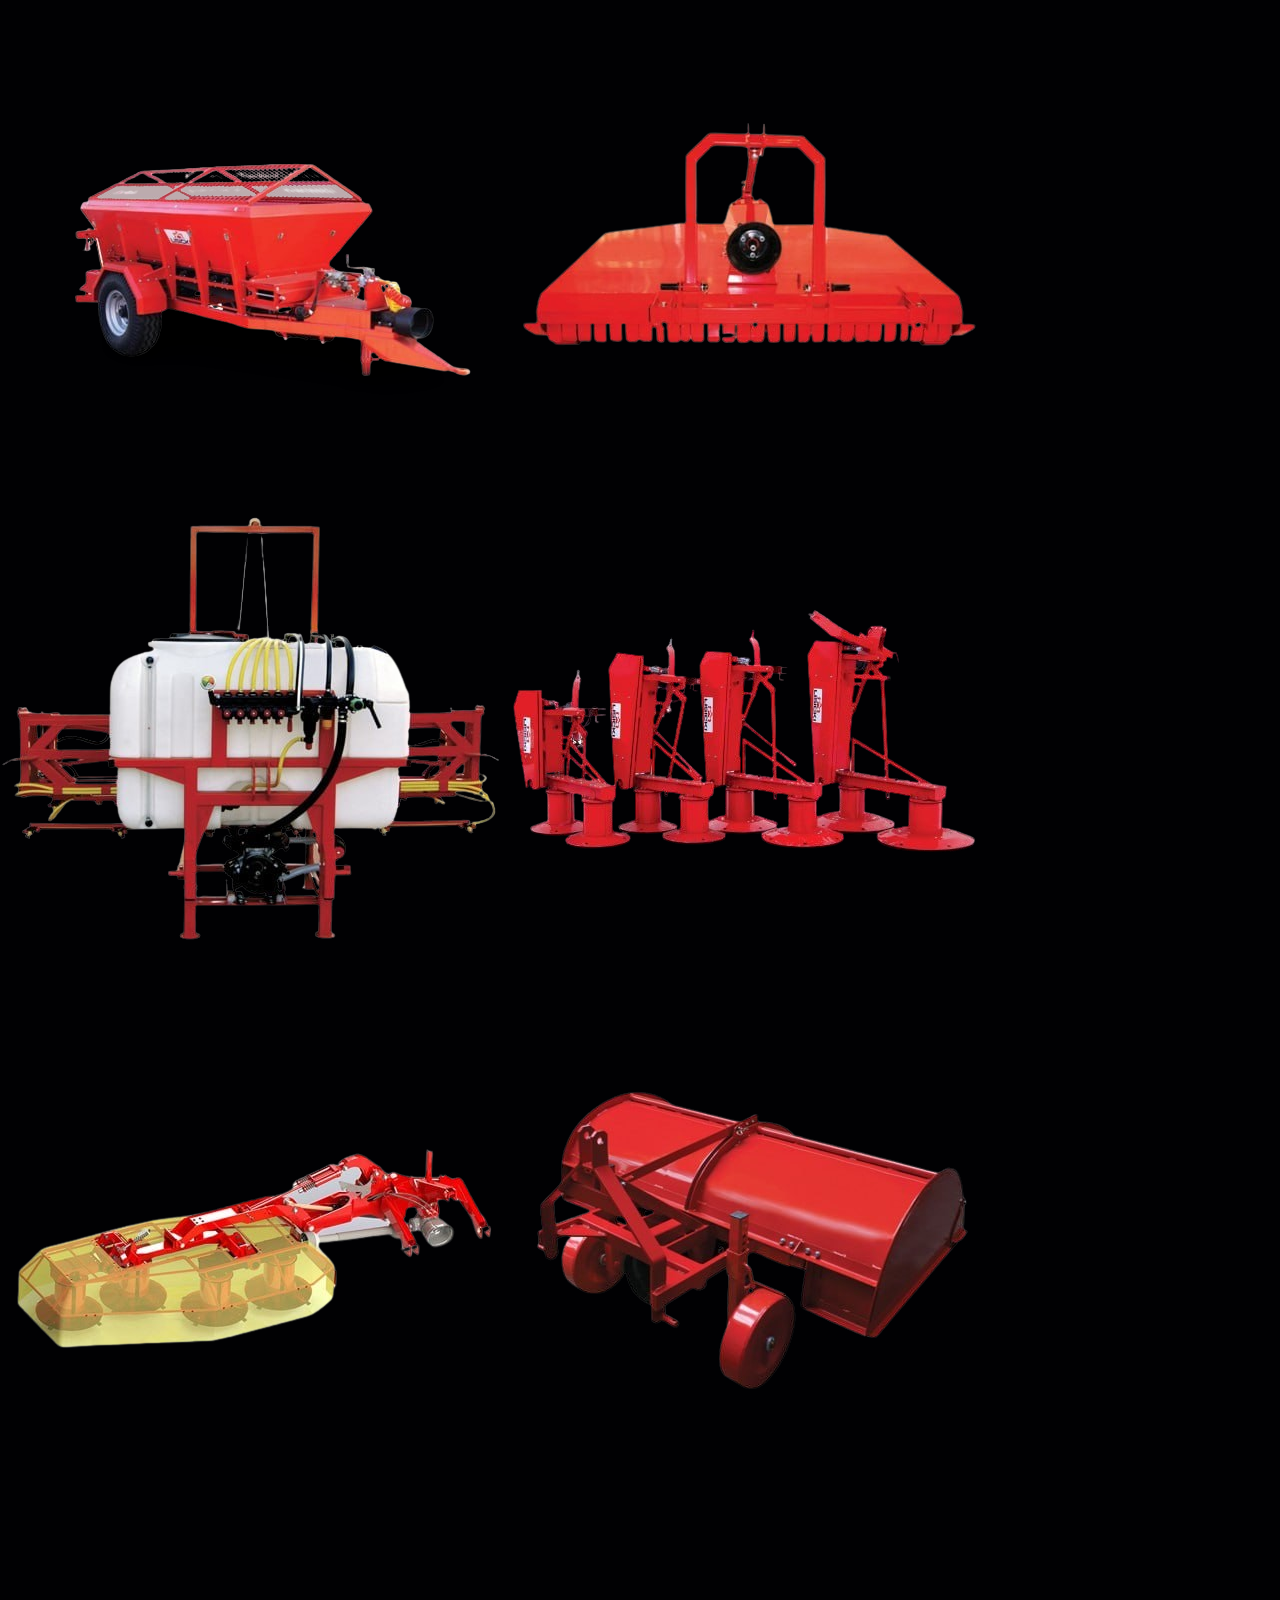
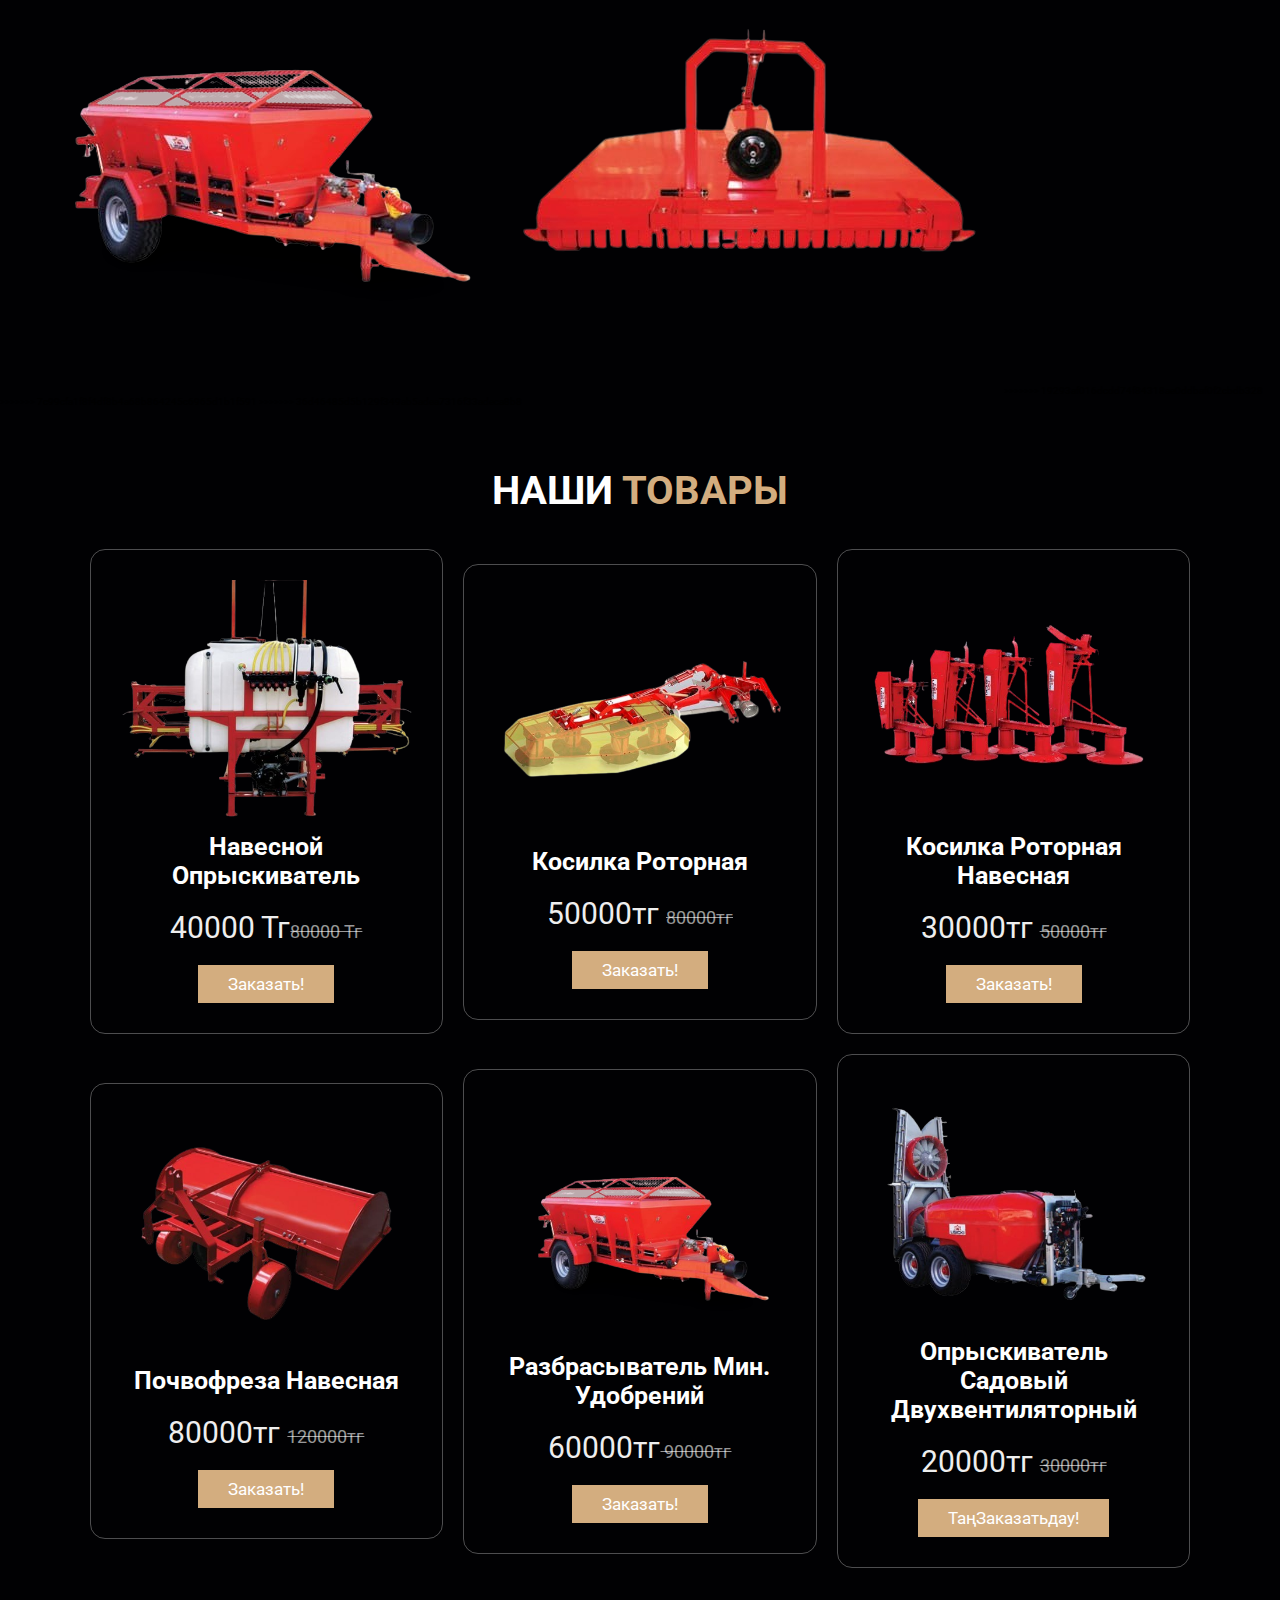
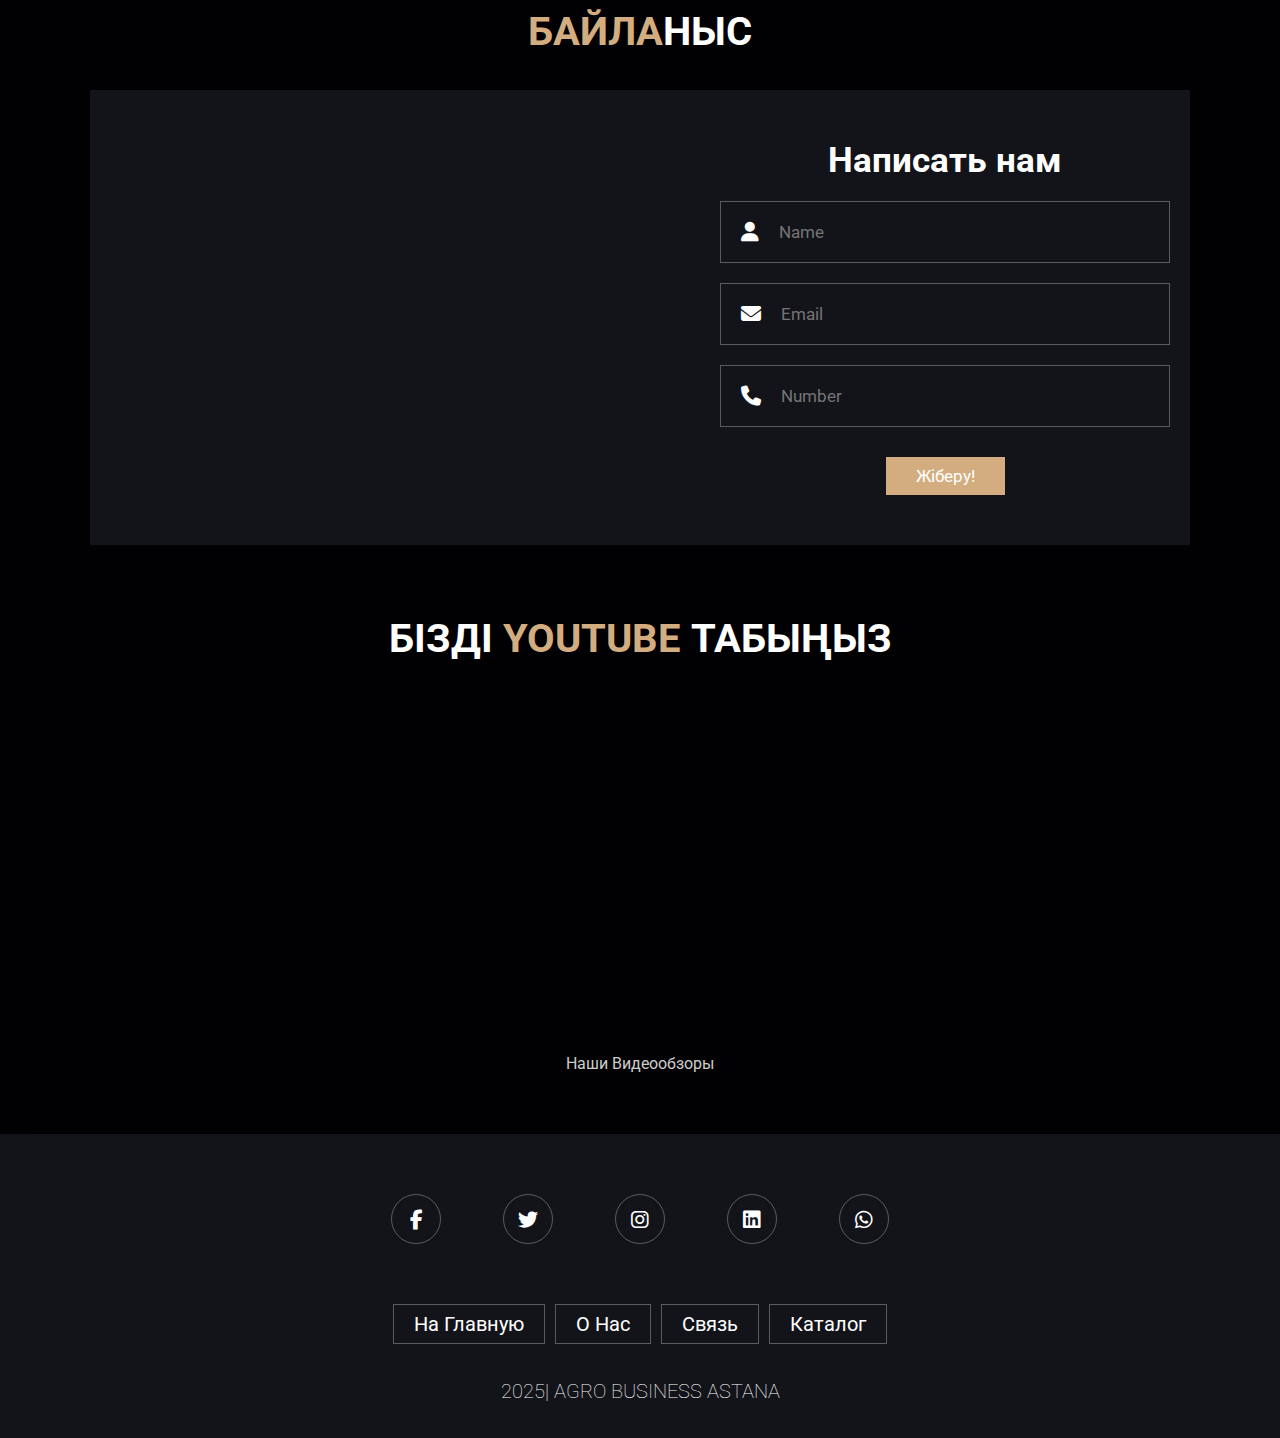
==== commit 094775d9: "аа" ====
--- a/idea (1)/templates/index.html
+++ b/idea (1)/templates/index.html
@@ -41,25 +41,7 @@
 }
 
 
-const prevBtn = document.querySelector('.prev-btn');
-const nextBtn = document.querySelector('.next-btn');
-const galleryWrapper = document.querySelector('.gallery-wrapper');
-
-// Для кнопки "предыдущий"
-prevBtn.addEventListener('click', () => {
-    galleryWrapper.scrollBy({
-        left: -250,  // Уменьшаем на 250px (ширина одного элемента)
-        behavior: 'smooth',
-    });
-});
-
-// Для кнопки "следующий"
-nextBtn.addEventListener('click', () => {
-    galleryWrapper.scrollBy({
-        left: 250,  // Увеличиваем на 250px (ширина одного элемента)
-        behavior: 'smooth',
-    });
-});
+
 </script>
 <script>
 document.addEventListener("DOMContentLoaded", function () {
@@ -144,7 +126,6 @@
     </nav>
 
     <div class="icons">
-        <div class="fas fa-search" id="search-btn"></div>
         <div class="fas fa-shopping-cart" id="cart-btn"></div>
         <div class="fas fa-bars" id="menu-btn"></div>
     </div>
@@ -209,20 +190,188 @@
 
 <!-- menu ashyldy -->
 <section class="gallery" id="gallery">
-    <h1 class="heading"> Наши <span> товары</span></h1>
-
+    <h1 class="heading">Наши <span>товары</span></h1>
     <div class="gallery-container">
-        <button class="prev-btn">‹</button> <!-- Кнопка влево -->
-
+        <button class="prev-btn">‹</button>
         <div class="gallery-wrapper">
+<<<<<<< HEAD
+=======
+
+            <img src="/idea (1)/templates/Online-Ticketing-System-main/img/4.jpg" 
+                 onclick="openModal('Опрыскиватель', 'Профессиональный опрыскиватель для сельского хозяйства', this.src)" 
+                 alt="Косилка роторная" 
+                 width="1000" 
+                 height="1000">
+            <img src="/idea (1)/templates/Online-Ticketing-System-main/img/9.jpg" 
+                 onclick="openModal('Косилка роторная', 'Роторная косилка для травы и мелкого кустарника', this.src)" 
+                 alt="Косилка роторная" 
+                 width="400" 
+                 height="300">
+            <img src="/idea (1)/templates/Online-Ticketing-System-main/img/8.jpg" 
+                 onclick="openModal('Косилка Z-178', 'Мощная косилка для профессионального использования', this.src)" 
+                 alt="Косилка Z-178" 
+                 width="400" 
+                 height="300">
+            <img src="/idea (1)/templates/Online-Ticketing-System-main/img/3.jpg" 
+                 onclick="openModal('Почвофреза', 'Фреза для обработки почвы любой сложности', this.src)" 
+                 alt="Почвофреза" 
+                 width="400" 
+                 height="300">
+            <img src="/idea (1)/templates/Online-Ticketing-System-main/img/17.jpg" 
+                 onclick="openModal('Разбрасыватель', 'Универсальный разбрасыватель удобрений', this.src)" 
+                 alt="Разбрасыватель" 
+                 width="400" 
+                 height="300">
+            <img src="/idea (1)/templates/Online-Ticketing-System-main/img/18.jpg" 
+                 onclick="openModal('Садовая косилка', 'Компактная косилка для садовых участков', this.src)" 
+                 alt="Садовая косилка" 
+                 width="400" 
+                 height="300">
+        </div>
+        <button class="next-btn">›</button>
+    </div>
+</section>
+
+<div class="modal" id="modal">
+    <div class="modal-content">
+        <span class="close" onclick="closeModal()">&times;</span>
+        <h2 id="modal-title"></h2>
+        <img id="modal-image" class="modal-image" src="" alt="Изображение товара">
+        <p id="modal-description"></p>
+    </div>
+</div>
+
+<style>
+.modal {
+    display: none;
+    position: fixed;
+    top: 0;
+    left: 0;
+    width: 100%;
+    height: 100%;
+    background: rgba(0,0,0,0.7);
+    justify-content: center;
+    align-items: center;
+    z-index: 1000;
+}
+
+.modal-content {
+    background: white;
+    padding: 25px;
+    border-radius: 10px;
+    max-width: 600px;
+    width: 90%;
+    position: relative;
+}
+
+.modal-image {
+    width: 100%;
+    max-height: 400px;
+    object-fit: contain;
+    margin: 15px 0;
+    border-radius: 5px;
+}
+
+.close {
+    position: absolute;
+    right: 20px;
+    top: 10px;
+    font-size: 35px;
+    cursor: pointer;
+}
+</style>
+
+<script>
+const galleryWrapper = document.querySelector('.gallery-wrapper');
+const prevBtn = document.querySelector('.prev-btn');
+const nextBtn = document.querySelector('.next-btn');
+const modal = document.getElementById('modal');
+let scrollAmount = 0;
+const scrollStep = 300;
+
+// Обработчики для галереи
+prevBtn.addEventListener('click', () => {
+    scrollAmount = Math.max(scrollAmount - scrollStep, 0);
+    galleryWrapper.style.transform = `translateX(-${scrollAmount}px)`;
+});
+
+nextBtn.addEventListener('click', () => {
+    const maxScroll = galleryWrapper.scrollWidth - galleryWrapper.clientWidth;
+    scrollAmount = Math.min(scrollAmount + scrollStep, maxScroll);
+    galleryWrapper.style.transform = `translateX(-${scrollAmount}px)`;
+});
+
+// Функции модального окна
+function openModal(title, description, imgSrc) {
+    document.getElementById('modal-title').textContent = title;
+    document.getElementById('modal-description').textContent = description;
+    document.getElementById('modal-image').src = imgSrc;
+    modal.style.display = 'flex';
+}
+
+function closeModal() {
+    modal.style.display = 'none';
+    document.getElementById('modal-image').src = '';
+}
+
+// Закрытие по клику вне окна и ESC
+modal.addEventListener('click', (e) => {
+    if(e.target === modal) closeModal();
+});
+
+document.addEventListener('keydown', (e) => {
+    if(e.key === 'Escape') closeModal();
+});
+</script>
+
+=======
+<<<<<<< HEAD
+            <a href="page1.html"><img src="опрыскиватель-removebg-preview.png" alt="Товар 1"></a>
+            <a href="page2.html"><img src="Косилка-роторная-навесная-removebg-preview.png" alt="Товар 2"></a>
+            <a href="page3.html"><img src="КосилкароторнаяZ-178-HYD-4-removebg-preview.png" alt="Товар 3"></a>
+            <a href="page4.html"><img src="Почвофреза-навесная-removebg-preview.png" alt="Товар 4"></a>
+            <a href="page5.html"><img src="Разбрасыватель-мин-удобрений-removebg-preview.png" alt="Товар 5"></a>
+            <a href="page6.html"><img src="Садовая-косилка-removebg-preview.png" alt="Товар 6"></a>
+            <a href="page1.html"><img src="fon.jpg" alt="Товар 1"></a>
+            <a href="page2.html"><img src="fon.jpg" alt="Товар 2"></a>
+            <a href="page3.html"><img src="fon.jpg" alt="Товар 3"></a>
+            <a href="page4.html"><img src="fon.jpg" alt="Товар 4"></a>
+            <a href="page5.html"><img src="fon.jpg" alt="Товар 5"></a>
+            <a href="page6.html"><img src="fon.jpg" alt="Товар 6"></a>
+            <a href="page1.html"><img src="fon.jpg" alt="Товар 1"></a>
+            <a href="page2.html"><img src="fon.jpg" alt="Товар 2"></a>
+            <a href="page3.html"><img src="fon.jpg" alt="Товар 3"></a>
+            <a href="page4.html"><img src="fon.jpg" alt="Товар 4"></a>
+            <a href="page5.html"><img src="fon.jpg" alt="Товар 5"></a>
+            <a href="page6.html"><img src="fon.jpg" alt="Товар 6"></a>
+        </div>
+=======
+>>>>>>> 36d46485d5b129f349ab5adea7316f33adeca8b8
             <a href="page1.html"><img src="/idea (1)/templates/Online-Ticketing-System-main/img/опрыскиватель-removebg-preview.png" alt="Товар 1"></a>
             <a href="page2.html"><img src="/idea (1)/templates/Online-Ticketing-System-main/img/Косилка-роторная-навесная-removebg-preview.png" alt="Товар 2"></a>
             <a href="page3.html"><img src="/idea (1)/templates/Online-Ticketing-System-main/img/КосилкароторнаяZ-178-HYD-4-removebg-preview.png" alt="Товар 3"></a>
             <a href="page4.html"><img src="/idea (1)/templates/Online-Ticketing-System-main/img/Почвофреза-навесная-removebg-preview.png" alt="Товар 4"></a>
             <a href="page5.html"><img src="/idea (1)/templates/Online-Ticketing-System-main/img/Разбрасыватель-мин-удобрений-removebg-preview.png" alt="Товар 5"></a>
             <a href="page6.html"><img src="/idea (1)/templates/Online-Ticketing-System-main/img/Садовая-косилка-removebg-preview.png" alt="Товар 6"></a>
-
-        <button class="next-btn">›</button> <!-- Кнопка вправо -->
+<<<<<<< HEAD
+=======
+            <a href="page1.html"><img src="/idea (1)/templates/Online-Ticketing-System-main/img/опрыскиватель-removebg-preview.png" alt="Товар 1"></a>
+            <a href="page2.html"><img src="/idea (1)/templates/Online-Ticketing-System-main/img/Косилка-роторная-навесная-removebg-preview.png" alt="Товар 2"></a>
+            <a href="page3.html"><img src="/idea (1)/templates/Online-Ticketing-System-main/img/КосилкароторнаяZ-178-HYD-4-removebg-preview.png" alt="Товар 3"></a>
+            <a href="page4.html"><img src="/idea (1)/templates/Online-Ticketing-System-main/img/Почвофреза-навесная-removebg-preview.png" alt="Товар 4"></a>
+            <a href="page5.html"><img src="/idea (1)/templates/Online-Ticketing-System-main/img/Разбрасыватель-мин-удобрений-removebg-preview.png" alt="Товар 5"></a>
+            <a href="page6.html"><img src="/idea (1)/templates/Online-Ticketing-System-main/img/Садовая-косилка-removebg-preview.png" alt="Товар 6"></a>
+            <a href="page1.html"><img src="/idea (1)/templates/Online-Ticketing-System-main/img/опрыскиватель-removebg-preview.png" alt="Товар 1"></a>
+            <a href="page2.html"><img src="/idea (1)/templates/Online-Ticketing-System-main/img/Косилка-роторная-навесная-removebg-preview.png" alt="Товар 2"></a>
+            <a href="page3.html"><img src="/idea (1)/templates/Online-Ticketing-System-main/img/КосилкароторнаяZ-178-HYD-4-removebg-preview.png" alt="Товар 3"></a>
+            <a href="page4.html"><img src="/idea (1)/templates/Online-Ticketing-System-main/img/Почвофреза-навесная-removebg-preview.png" alt="Товар 4"></a>
+            <a href="page5.html"><img src="/idea (1)/templates/Online-Ticketing-System-main/img/Разбрасыватель-мин-удобрений-removebg-preview.png" alt="Товар 5"></a>
+            <a href="page6.html"><img src="/idea (1)/templates/Online-Ticketing-System-main/img/Садовая-косилка-removebg-preview.png" alt="Товар 6"></a>
+>>>>>>> 19293af016dcdd74f84318ae0ddbaf0f2cbdb328
+
+>>>>>>> 7c99cfa1f8f4df8b4a68b864245c6965d1b1f591
+>>>>>>> 36d46485d5b129f349ab5adea7316f33adeca8b8
+
     </div>
 </section>
 
@@ -472,7 +621,7 @@
 </section>
 <!-- footer zhabyldy  -->
 
-<script src="script.js"></script>
+<!-- <script src="script.js"></script> -->
 
 </body>
 </html>